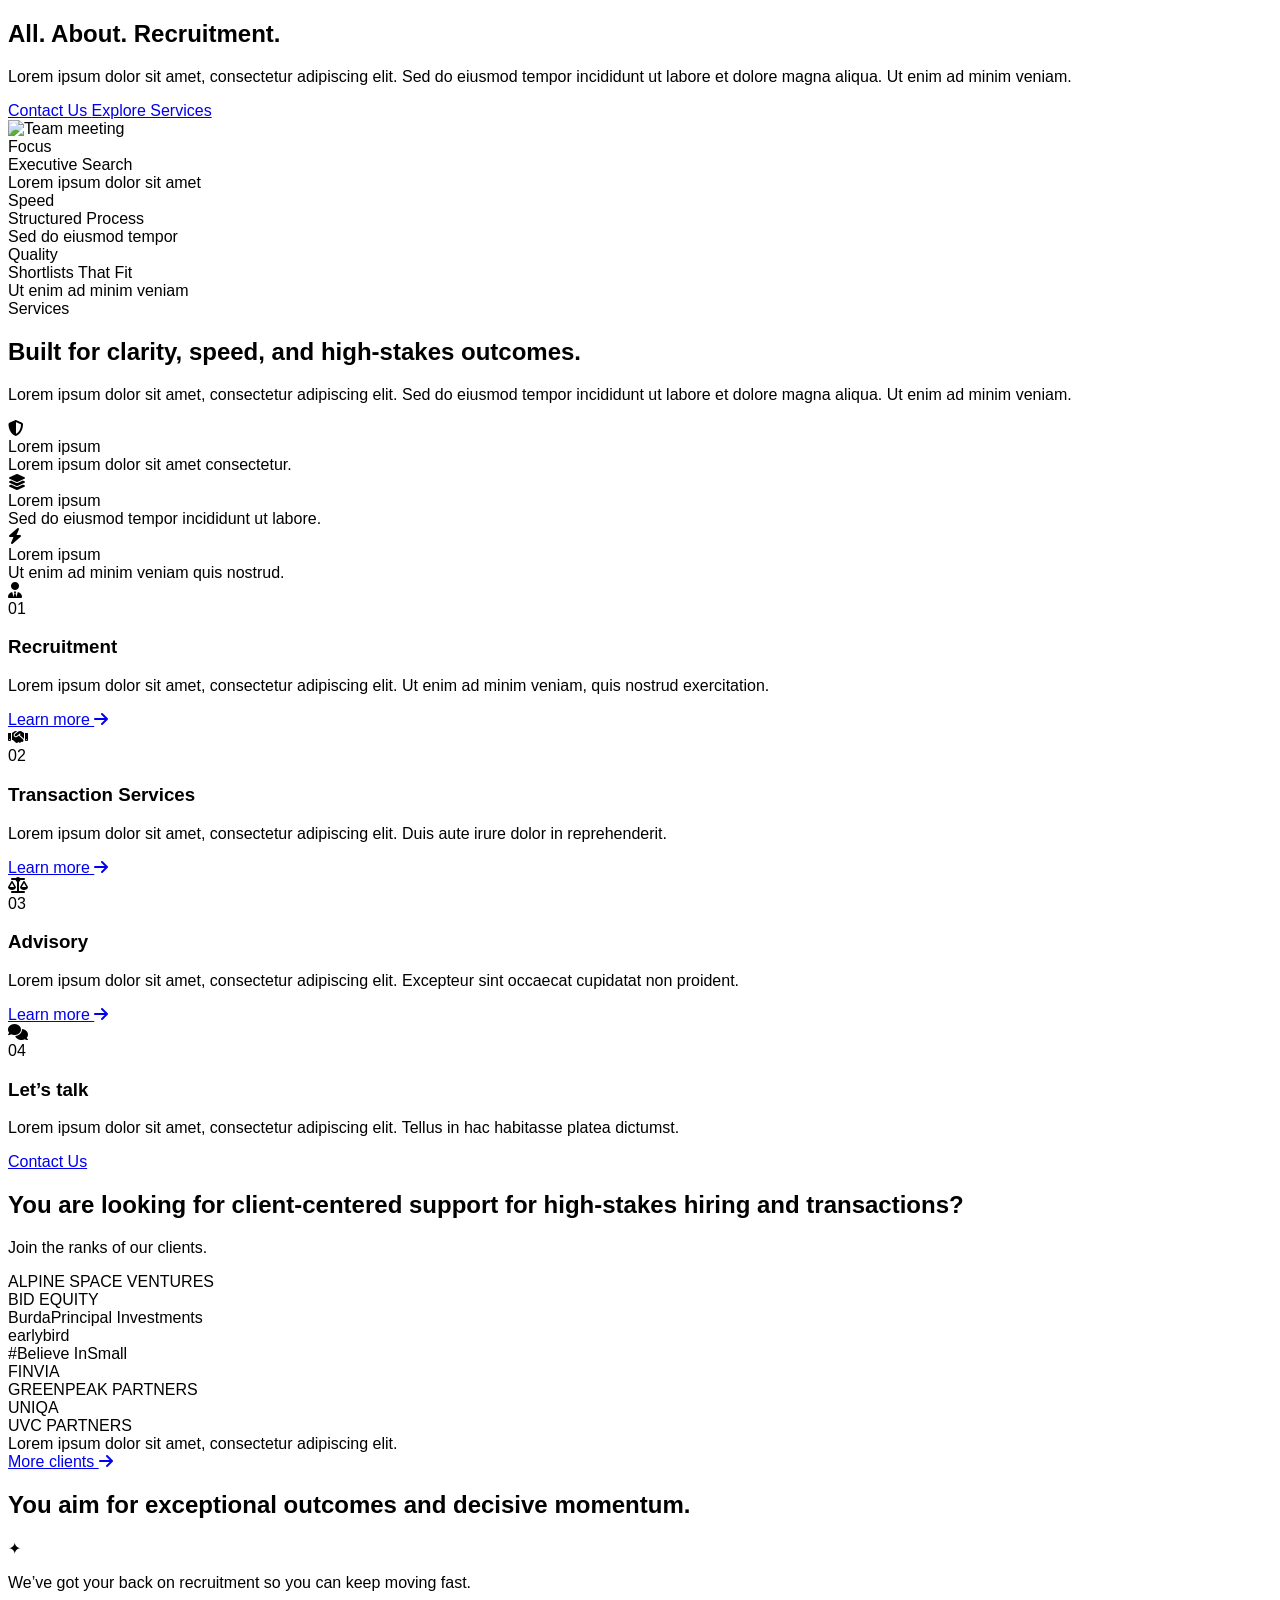
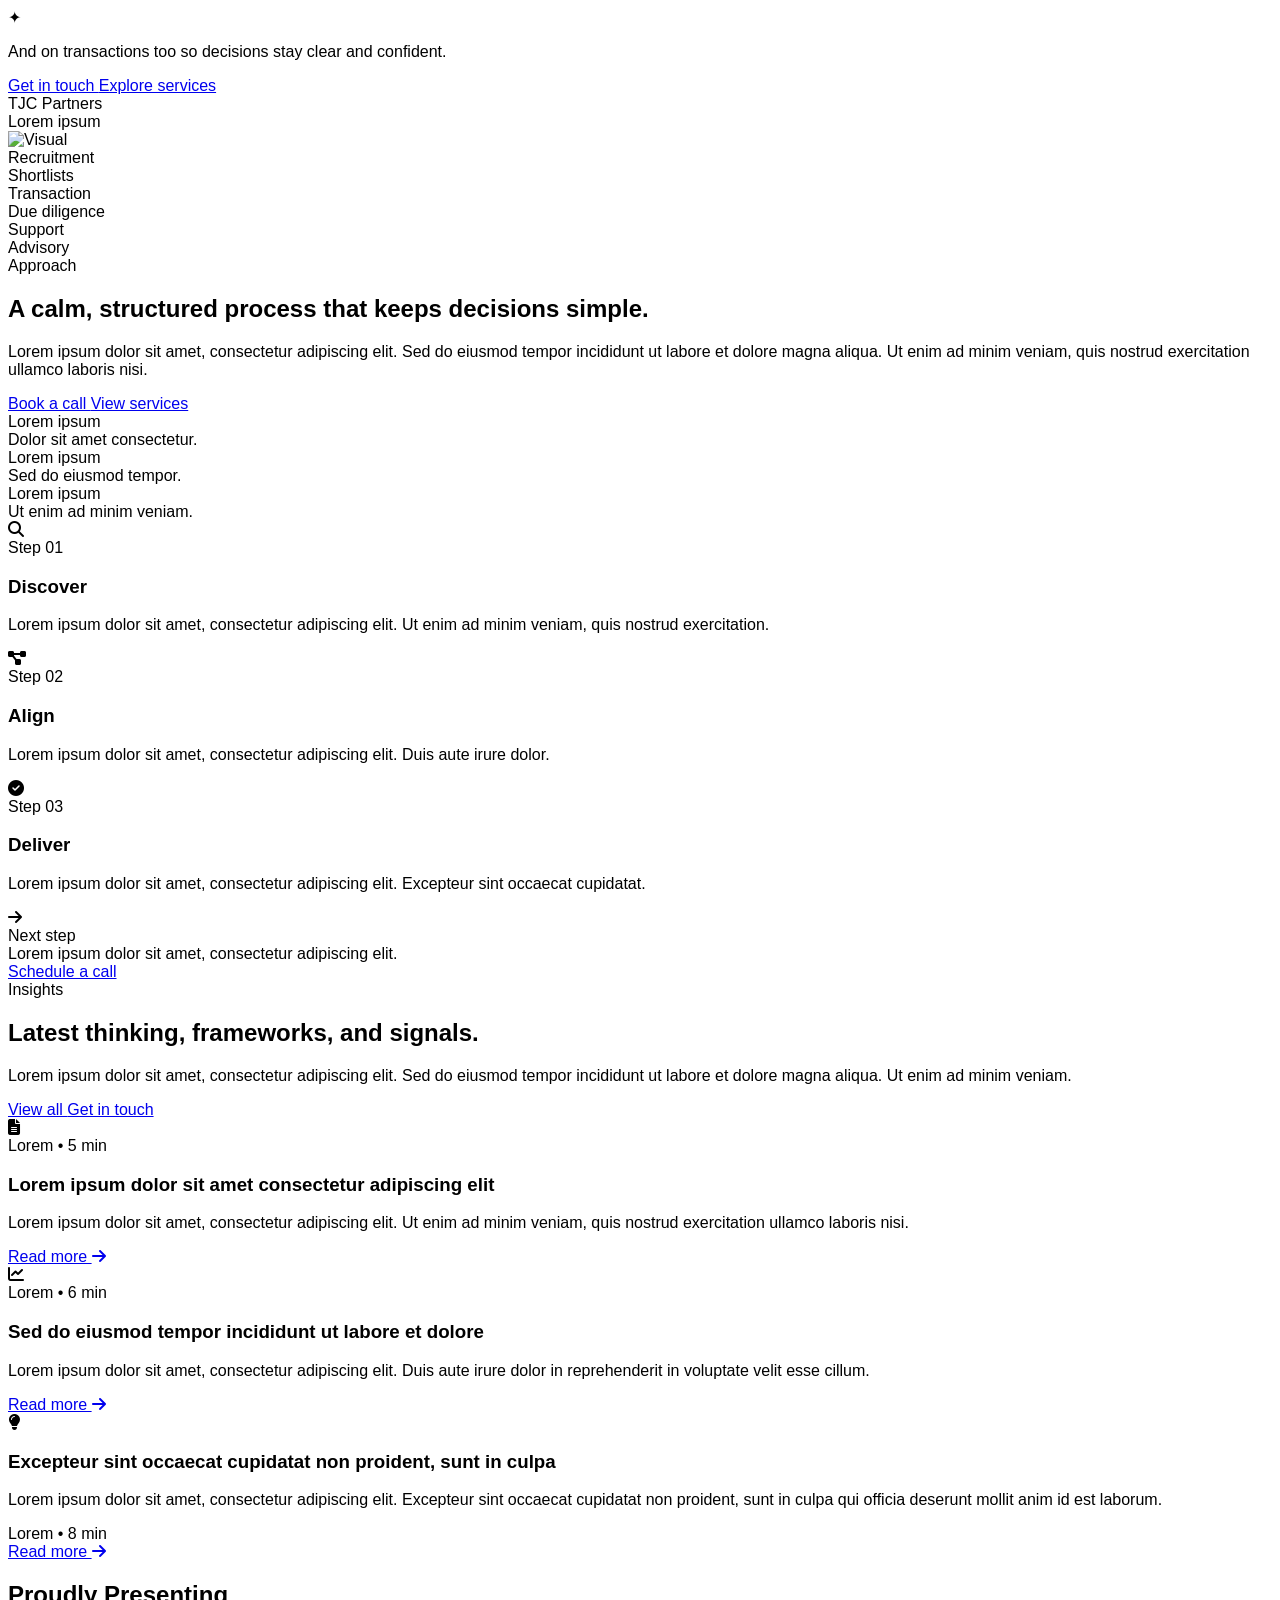
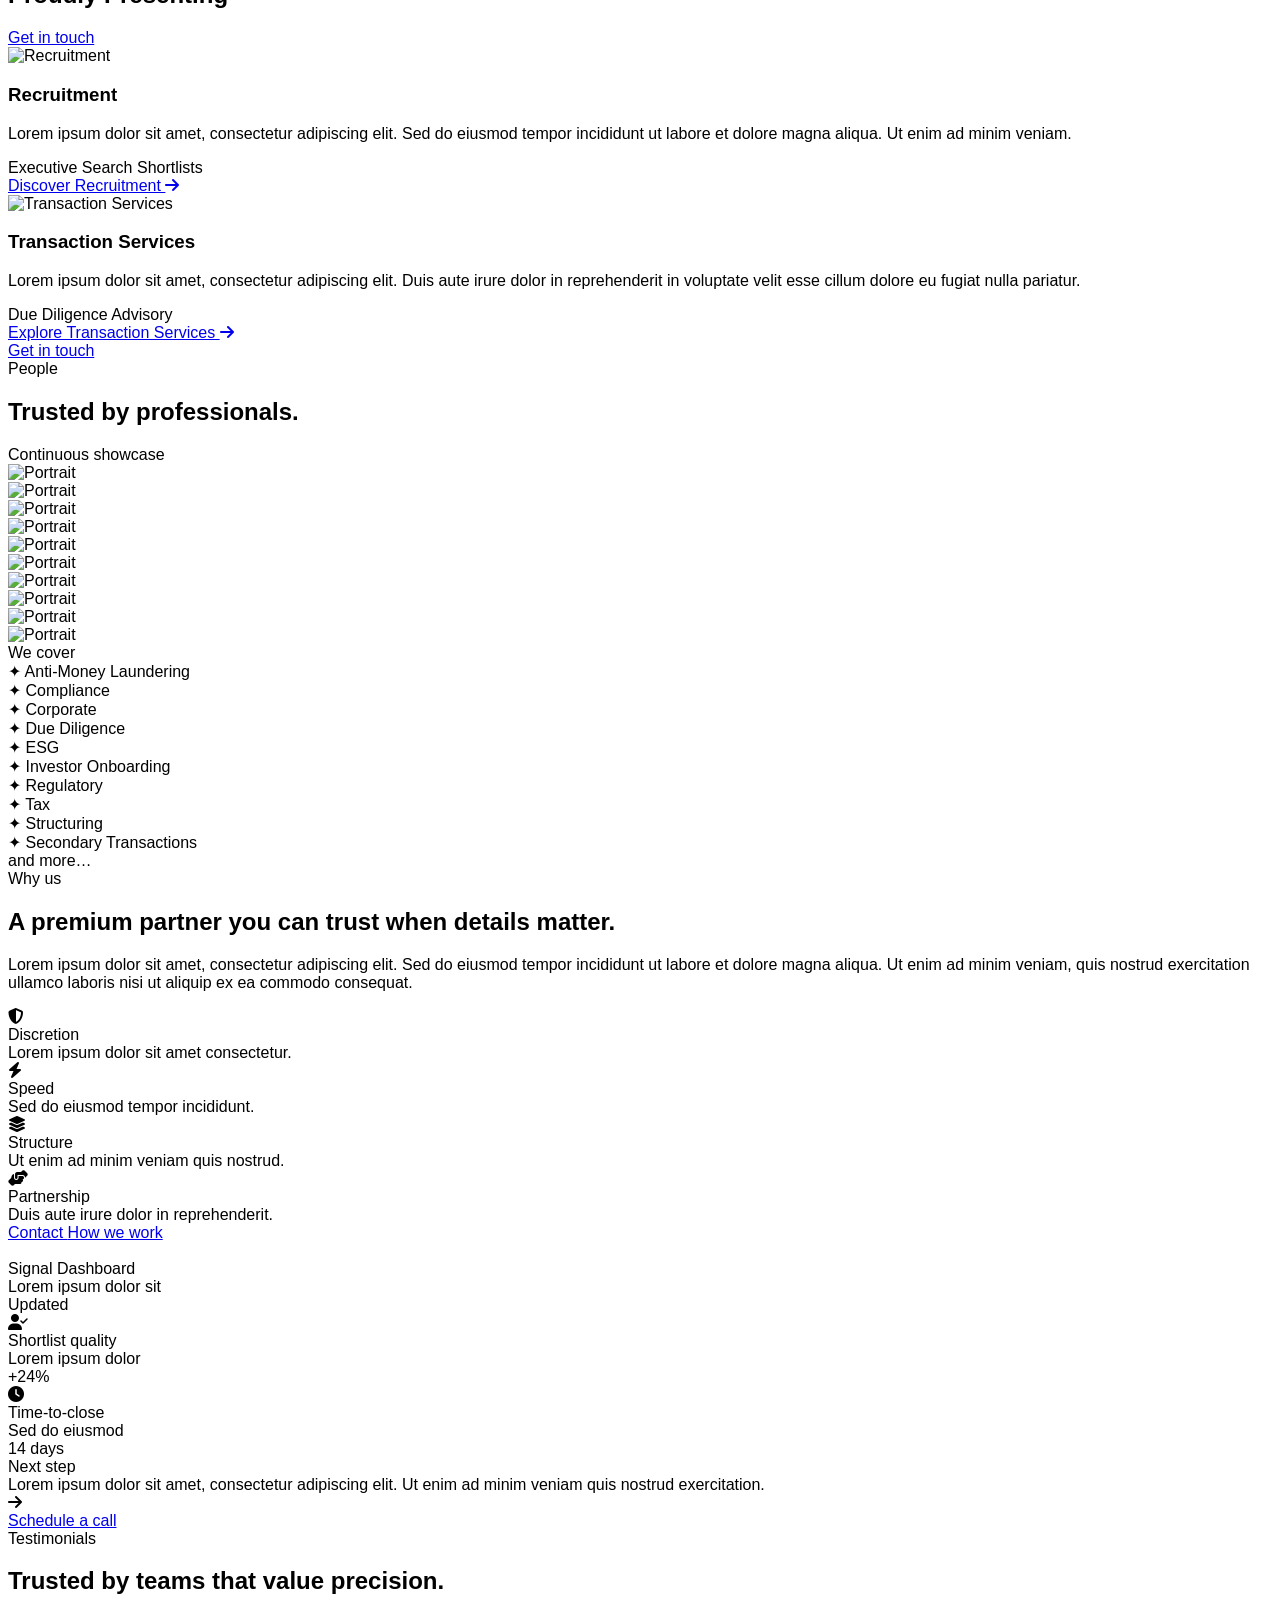
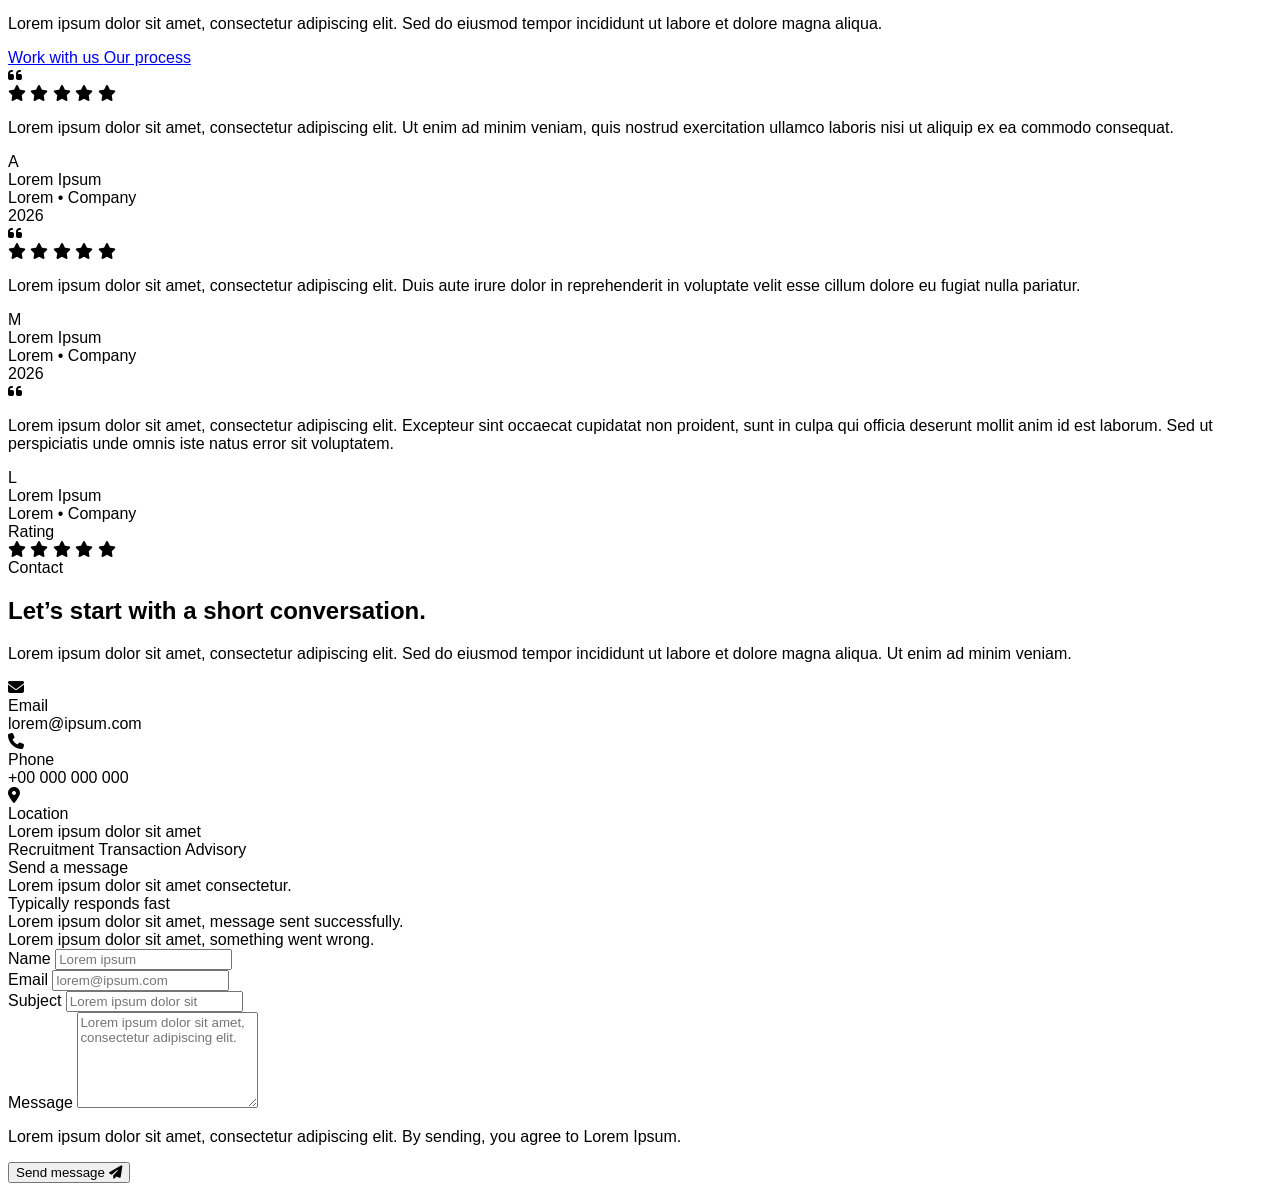
==== index.html @ 837e76dd "websute complted" ====
<!DOCTYPE html>
<html lang="en">

<head>
    <meta charset="UTF-8" />
    <meta http-equiv="X-UA-Compatible" content="IE=edge" />
    <meta name="viewport" content="width=device-width, initial-scale=1.0" />

    <title>Recruitment & Transaction Services</title>
    <meta name="description"
        content="Company Name provides recruitment and transaction services with a structured, discreet, and fast process. Get in touch to discuss your needs." />
    <meta name="robots" content="index,follow" />
    <meta name="theme-color" content="#00134d" />

    <link rel="canonical" href="https://YOUR_DOMAIN.com/" />
    <link rel="alternate" hreflang="en" href="https://YOUR_DOMAIN.com/" />
    <link rel="alternate" hreflang="de" href="https://YOUR_DOMAIN.com/de/" />
    <link rel="alternate" hreflang="x-default" href="https://YOUR_DOMAIN.com/" />

    <meta property="og:type" content="website" />
    <meta property="og:site_name" content="Company Name" />
    <meta property="og:title" content="Recruitment & Transaction Services" />
    <meta property="og:description"
        content="Recruitment and transaction services with a structured, discreet, and fast process." />
    <meta property="og:url" content="https://YOUR_DOMAIN.com/" />
    <meta property="og:image" content="https://YOUR_DOMAIN.com/docs/assets/og-image.png" />
    <meta property="og:image:width" content="1200" />
    <meta property="og:image:height" content="630" />

    <meta name="twitter:card" content="summary_large_image" />
    <meta name="twitter:title" content="Recruitment & Transaction Services" />
    <meta name="twitter:description"
        content="Recruitment and transaction services with a structured, discreet, and fast process." />
    <meta name="twitter:image" content="https://YOUR_DOMAIN.com/docs/assets/og-image.png" />

    <link rel="icon" href="/docs/assets/favicon.png" />

    <link rel="stylesheet" href="https://cdnjs.cloudflare.com/ajax/libs/font-awesome/6.7.2/css/all.min.css"
        integrity="sha512-Evv84Mr4kqVGRNSgIGL/F/aIDqQb7xQ2vcrdIwxfjThSH8CSR7PBEakCr51Ck+w+/U6swU2Im1vVX0SVk9ABhg=="
        crossorigin="anonymous" referrerpolicy="no-referrer" />
    <script src="https://cdn.jsdelivr.net/npm/@tailwindcss/browser@4"></script>

    <link rel="stylesheet" href="https://unpkg.com/lenis@1.3.1/dist/lenis.css" />
    <link rel="stylesheet" href="https://unpkg.com/aos@2.3.4/dist/aos.css" />
    <link rel="stylesheet" href="./docs/Style.css">


    <script type="application/ld+json">
    {
      "@context": "https://schema.org",
      "@type": "Organization",
      "name": "Company Name",
      "url": "https://YOUR_DOMAIN.com/",
      "logo": "https://YOUR_DOMAIN.com/docs/assets/logo.png",
      "sameAs": []
    }
  </script>

    <script type="application/ld+json">
    {
      "@context": "https://schema.org",
      "@type": "WebSite",
      "name": "Company Name",
      "url": "https://YOUR_DOMAIN.com/",
      "inLanguage": ["en", "de"]
    }
  </script>

</head>


<body>

    <div id="bottomToTopScroll"></div>
    <!-- NAVBAR -->
    <div id="navbar"></div>

    <main>

        <section class="w-full ">
            <div class="relative">
                <div class="absolute inset-0 pointer-events-none">
                    <div
                        class="absolute -left-28 -top-28 h-[520px] w-[520px] rounded-full blur-3xl opacity-15 bg-[#00379d]">
                    </div>
                    <div
                        class="absolute -right-28 -top-24 h-[560px] w-[560px] rounded-full blur-3xl opacity-12 bg-[#336dff]">
                    </div>
                    <div
                        class="absolute right-1/3 -top-40 h-[520px] w-[520px] rounded-full blur-3xl opacity-10 bg-[#ff7264]">
                    </div>
                    <!-- <div class="absolute inset-0 bg-gradient-to-b from-white via-white to-transparent"></div> -->
                </div>

                <div class="relative max-w-7xl mx-auto px-6 lg:px-10 pt-28 pb-10 lg:pt-32 lg:pb-12">
                    <div class="flex flex-col gap-6">
                        <h1
                            class="text-[44px] sm:text-[64px] lg:text-[88px] leading-[0.95] tracking-tight font-bold text-[#192532]">
                            All. About.
                            <span class="italic font-medium text-[#192532]">Recruitment.</span>
                        </h1>

                        <p class="max-w-2xl text-base sm:text-lg leading-relaxed text-[#4d5560]">
                            Lorem ipsum dolor sit amet, consectetur adipiscing elit. Sed do eiusmod tempor incididunt ut
                            labore et dolore magna aliqua. Ut enim ad minim veniam.
                        </p>

                        <div class="flex flex-col sm:flex-row gap-3 sm:gap-4">
                            <a href="#contact"
                                class="inline-flex items-center justify-center rounded-xl bg-[#00134d] px-6 py-3 text-white text-sm font-semibold hover:opacity-95 transition">
                                Contact Us
                            </a>
                            <a href="#services"
                                class="inline-flex items-center justify-center rounded-xl border border-black/10 bg-white/70 backdrop-blur-xl px-6 py-3 text-[#192532] text-sm font-semibold hover:bg-black/[0.02] transition">
                                Explore Services
                            </a>
                        </div>
                    </div>
                </div>

                <div class="relative w-full">

                    <div class="max-w-7xl mx-auto px-6 lg:px-10 pb-14 lg:pb-16">
                        <div
                            class="relative overflow-hidden rounded-2xl border border-black/10 bg-white shadow-[0_30px_90px_rgba(0,0,0,0.14)]">
                            <img src="https://images.unsplash.com/photo-1556761175-b413da4baf72?q=80&w=1074&auto=format&fit=crop&ixlib=rb-4.1.0&ixid=M3wxMjA3fDB8MHxwaG90by1wYWdlfHx8fGVufDB8fHx8fA%3D%3D"
                                alt="Team meeting" class="w-full h-[280px] sm:h-[360px] lg:h-[460px] object-cover" />

                            <div class="absolute left-6 right-6 bottom-6 lg:left-8 lg:right-8 lg:bottom-8">
                                <div class="grid sm:grid-cols-3 gap-4">
                                    <div class="rounded-2xl bg-white/75 backdrop-blur-xl border border-black/10 p-5">
                                        <div class="text-xs font-medium text-[#646b74]">Focus</div>
                                        <div class="mt-2 text-sm font-semibold text-[#192532]">Executive Search</div>
                                        <div class="mt-1 text-sm text-[#4d5560]">Lorem ipsum dolor sit amet</div>
                                    </div>

                                    <div class="rounded-2xl bg-white/75 backdrop-blur-xl border border-black/10 p-5">
                                        <div class="text-xs font-medium text-[#646b74]">Speed</div>
                                        <div class="mt-2 text-sm font-semibold text-[#192532]">Structured Process</div>
                                        <div class="mt-1 text-sm text-[#4d5560]">Sed do eiusmod tempor</div>
                                    </div>

                                    <div class="rounded-2xl bg-white/75 backdrop-blur-xl border border-black/10 p-5">
                                        <div class="text-xs font-medium text-[#646b74]">Quality</div>
                                        <div class="mt-2 text-sm font-semibold text-[#192532]">Shortlists That Fit</div>
                                        <div class="mt-1 text-sm text-[#4d5560]">Ut enim ad minim veniam</div>
                                    </div>
                                </div>
                            </div>
                        </div>
                    </div>
                </div>
            </div>
        </section>




        <section id="services" class="w-full relative">


            <div class="absolute inset-0 pointer-events-none">
                <div class="absolute -left-24 top-10 h-[520px] w-[520px] rounded-full blur-3xl opacity-15 bg-[#00379d]">
                </div>
                <div
                    class="absolute -right-28 -top-24 h-[560px] w-[560px] rounded-full blur-3xl opacity-12 bg-[#336dff]">
                </div>
                <div
                    class="absolute left-1/3 -bottom-64 h-[620px] w-[620px] rounded-full blur-3xl opacity-10 bg-[#ff7264]">
                </div>
            </div>

            <div class="relative w-full backdrop-blur-2xl">
                <div class="max-w-7xl mx-auto px-6 lg:px-10 py-20 lg:py-24">
                    <div class="grid lg:grid-cols-12 gap-10 items-start">
                        <div class="lg:col-span-5">
                            <div
                                class="inline-flex items-center gap-2 rounded-full border border-black/10 bg-white/70 px-4 py-2">
                                <span class="h-2 w-2 rounded-full bg-[#00379d]"></span>
                                <span class="text-sm font-medium text-[#303b47]">Services</span>
                            </div>

                            <h2 class="mt-6 text-3xl sm:text-4xl font-bold tracking-tight text-[#192532] leading-[1.1]">
                                Built for clarity, speed, and high-stakes outcomes.
                            </h2>

                            <p class="mt-5 text-base sm:text-lg leading-relaxed text-[#4d5560] max-w-xl">
                                Lorem ipsum dolor sit amet, consectetur adipiscing elit. Sed do eiusmod tempor
                                incididunt ut labore et dolore magna aliqua. Ut enim ad minim veniam.
                            </p>

                            <div class="mt-10 grid gap-4 max-w-xl">
                                <div class="rounded-2xl border border-black/10 bg-white/70 backdrop-blur-xl p-5">
                                    <div class="flex items-start gap-4">
                                        <div
                                            class="h-11 w-11 rounded-2xl bg-[#00134d] flex items-center justify-center">
                                            <i class="fa-solid fa-shield-halved text-white"></i>
                                        </div>
                                        <div>
                                            <div class="text-sm font-semibold text-[#192532]">Lorem ipsum</div>
                                            <div class="mt-1 text-sm text-[#646b74]">Lorem ipsum dolor sit amet
                                                consectetur.</div>
                                        </div>
                                    </div>
                                </div>

                                <div class="rounded-2xl border border-black/10 bg-white/70 backdrop-blur-xl p-5">
                                    <div class="flex items-start gap-4">
                                        <div
                                            class="h-11 w-11 rounded-2xl bg-[#00134d] flex items-center justify-center">
                                            <i class="fa-solid fa-layer-group text-white"></i>
                                        </div>
                                        <div>
                                            <div class="text-sm font-semibold text-[#192532]">Lorem ipsum</div>
                                            <div class="mt-1 text-sm text-[#646b74]">Sed do eiusmod tempor incididunt ut
                                                labore.</div>
                                        </div>
                                    </div>
                                </div>

                                <div class="rounded-2xl border border-black/10 bg-white/70 backdrop-blur-xl p-5">
                                    <div class="flex items-start gap-4">
                                        <div
                                            class="h-11 w-11 rounded-2xl bg-[#00134d] flex items-center justify-center">
                                            <i class="fa-solid fa-bolt text-white"></i>
                                        </div>
                                        <div>
                                            <div class="text-sm font-semibold text-[#192532]">Lorem ipsum</div>
                                            <div class="mt-1 text-sm text-[#646b74]">Ut enim ad minim veniam quis
                                                nostrud.</div>
                                        </div>
                                    </div>
                                </div>
                            </div>
                        </div>

                        <div class="lg:col-span-7">
                            <div class="grid sm:grid-cols-2 gap-5">
                                <div
                                    class="group rounded-[28px] border border-black/10 bg-white/70 backdrop-blur-xl p-7 hover:shadow-[0_20px_60px_rgba(0,0,0,0.10)] transition">
                                    <div class="flex items-start justify-between gap-4">
                                        <div
                                            class="h-12 w-12 rounded-2xl bg-black/[0.03] border border-black/10 flex items-center justify-center">
                                            <i class="fa-solid fa-user-tie text-[#00134d] text-lg"></i>
                                        </div>
                                        <span class="text-xs font-medium text-[#646b74]">01</span>
                                    </div>
                                    <h3 class="mt-5 text-xl font-semibold text-[#192532]">Recruitment</h3>
                                    <p class="mt-3 text-sm leading-relaxed text-[#4d5560]">
                                        Lorem ipsum dolor sit amet, consectetur adipiscing elit. Ut enim ad minim
                                        veniam, quis nostrud exercitation.
                                    </p>
                                    <a href="#"
                                        class="mt-5 inline-flex items-center gap-2 text-sm font-semibold text-[#00379d] hover:opacity-80 transition">
                                        Learn more <i class="fa-solid fa-arrow-right text-xs"></i>
                                    </a>
                                </div>

                                <div
                                    class="group rounded-[28px] border border-black/10 bg-white/70 backdrop-blur-xl p-7 hover:shadow-[0_20px_60px_rgba(0,0,0,0.10)] transition">
                                    <div class="flex items-start justify-between gap-4">
                                        <div
                                            class="h-12 w-12 rounded-2xl bg-black/[0.03] border border-black/10 flex items-center justify-center">
                                            <i class="fa-solid fa-handshake text-[#00134d] text-lg"></i>
                                        </div>
                                        <span class="text-xs font-medium text-[#646b74]">02</span>
                                    </div>
                                    <h3 class="mt-5 text-xl font-semibold text-[#192532]">Transaction Services</h3>
                                    <p class="mt-3 text-sm leading-relaxed text-[#4d5560]">
                                        Lorem ipsum dolor sit amet, consectetur adipiscing elit. Duis aute irure dolor
                                        in reprehenderit.
                                    </p>
                                    <a href="#"
                                        class="mt-5 inline-flex items-center gap-2 text-sm font-semibold text-[#00379d] hover:opacity-80 transition">
                                        Learn more <i class="fa-solid fa-arrow-right text-xs"></i>
                                    </a>
                                </div>

                                <div
                                    class="group rounded-[28px] border border-black/10 bg-white/70 backdrop-blur-xl p-7 hover:shadow-[0_20px_60px_rgba(0,0,0,0.10)] transition">
                                    <div class="flex items-start justify-between gap-4">
                                        <div
                                            class="h-12 w-12 rounded-2xl bg-black/[0.03] border border-black/10 flex items-center justify-center">
                                            <i class="fa-solid fa-scale-balanced text-[#00134d] text-lg"></i>
                                        </div>
                                        <span class="text-xs font-medium text-[#646b74]">03</span>
                                    </div>
                                    <h3 class="mt-5 text-xl font-semibold text-[#192532]">Advisory</h3>
                                    <p class="mt-3 text-sm leading-relaxed text-[#4d5560]">
                                        Lorem ipsum dolor sit amet, consectetur adipiscing elit. Excepteur sint occaecat
                                        cupidatat non proident.
                                    </p>
                                    <a href="#"
                                        class="mt-5 inline-flex items-center gap-2 text-sm font-semibold text-[#00379d] hover:opacity-80 transition">
                                        Learn more <i class="fa-solid fa-arrow-right text-xs"></i>
                                    </a>
                                </div>

                                <div
                                    class="rounded-[28px] border border-black/10 bg-white/70 backdrop-blur-xl p-7 hover:shadow-[0_20px_60px_rgba(0,0,0,0.10)] transition">
                                    <div class="flex items-start justify-between gap-4">
                                        <div
                                            class="h-12 w-12 rounded-2xl bg-[#00134d] flex items-center justify-center">
                                            <i class="fa-solid fa-comments text-white text-lg"></i>
                                        </div>
                                        <span class="text-xs font-medium text-[#646b74]">04</span>
                                    </div>
                                    <h3 class="mt-5 text-xl font-semibold text-[#192532]">Let’s talk</h3>
                                    <p class="mt-3 text-sm leading-relaxed text-[#4d5560]">
                                        Lorem ipsum dolor sit amet, consectetur adipiscing elit. Tellus in hac habitasse
                                        platea dictumst.
                                    </p>
                                    <a href="#contact"
                                        class="mt-5 inline-flex items-center justify-center rounded-xl bg-[#00134d] px-5 py-3 text-white text-sm font-semibold hover:opacity-95 transition w-full sm:w-auto">
                                        Contact Us
                                    </a>
                                </div>
                            </div>
                        </div>
                    </div>
                </div>
            </div>
        </section>


        <section class="w-full bg-white relative overflow-hidden">
            <div class="absolute inset-0 pointer-events-none">
                <div
                    class="absolute -left-28 -top-28 h-[560px] w-[560px] rounded-full blur-3xl opacity-10 bg-[#00379d]">
                </div>
                <div
                    class="absolute -right-28 -top-24 h-[600px] w-[600px] rounded-full blur-3xl opacity-10 bg-[#336dff]">
                </div>
                <div class="absolute left-1/3 top-24 h-[640px] w-[640px] rounded-full blur-3xl opacity-10 bg-[#ff7264]">
                </div>
                <div class="absolute inset-0 bg-gradient-to-b from-white via-white to-[#f7f7f8]"></div>
            </div>

            <div class="relative max-w-7xl mx-auto px-6 lg:px-10 py-16 lg:py-20">
                <div class="max-w-4xl">
                    <h2 class="text-3xl sm:text-4xl lg:text-5xl font-bold tracking-tight text-[#192532] leading-[1.05]">
                        You are looking for
                        <span class="italic font-medium">client-centered</span>
                        support for high-stakes hiring and transactions?
                    </h2>
                </div>

                <div class="mt-10">
                    <p class="text-3xl sm:text-4xl font-semibold tracking-tight text-[#192532] text-center">
                        Join the ranks of our clients.
                    </p>
                </div>

                <div class="mt-12 rounded-[34px] border border-black/10 bg-white/70 backdrop-blur-2xl overflow-hidden">
                    <div class="grid sm:grid-cols-2 lg:grid-cols-3">
                        <div class="p-8 sm:p-10 border-b border-black/10 lg:border-b-0 lg:border-r border-black/10">
                            <div
                                class="h-16 flex items-center justify-center text-[#192532] font-semibold tracking-tight">
                                ALPINE SPACE VENTURES
                            </div>
                        </div>

                        <div class="p-8 sm:p-10 border-b border-black/10 lg:border-b-0 lg:border-r border-black/10">
                            <div
                                class="h-16 flex items-center justify-center text-[#192532] font-semibold tracking-tight">
                                BID EQUITY
                            </div>
                        </div>

                        <div class="p-8 sm:p-10 border-b border-black/10 lg:border-b-0">
                            <div
                                class="h-16 flex items-center justify-center text-[#192532] font-semibold tracking-tight">
                                BurdaPrincipal Investments
                            </div>
                        </div>

                        <div class="p-8 sm:p-10 border-b border-black/10 lg:border-r border-black/10">
                            <div
                                class="h-16 flex items-center justify-center text-[#192532] font-semibold tracking-tight">
                                earlybird
                            </div>
                        </div>

                        <div class="p-8 sm:p-10 border-b border-black/10 lg:border-r border-black/10">
                            <div
                                class="h-16 flex items-center justify-center text-[#192532] font-semibold tracking-tight">
                                #Believe InSmall
                            </div>
                        </div>

                        <div class="p-8 sm:p-10 border-b border-black/10">
                            <div
                                class="h-16 flex items-center justify-center text-[#192532] font-semibold tracking-tight">
                                FINVIA
                            </div>
                        </div>

                        <div class="p-8 sm:p-10 border-b border-black/10 lg:border-b-0 lg:border-r border-black/10">
                            <div
                                class="h-16 flex items-center justify-center text-[#192532] font-semibold tracking-tight">
                                GREENPEAK PARTNERS
                            </div>
                        </div>

                        <div class="p-8 sm:p-10 border-b border-black/10 lg:border-b-0 lg:border-r border-black/10">
                            <div
                                class="h-16 flex items-center justify-center text-[#192532] font-semibold tracking-tight">
                                UNIQA
                            </div>
                        </div>

                        <div class="p-8 sm:p-10">
                            <div
                                class="h-16 flex items-center justify-center text-[#192532] font-semibold tracking-tight">
                                UVC PARTNERS
                            </div>
                        </div>
                    </div>

                    <div
                        class="px-6 sm:px-10 py-8 border-t border-black/10 flex flex-col sm:flex-row items-center justify-between gap-4">
                        <div class="text-sm text-[#646b74]">
                            Lorem ipsum dolor sit amet, consectetur adipiscing elit.
                        </div>

                        <a href="#contact"
                            class="inline-flex items-center justify-center gap-3 rounded-xl bg-[#00134d] px-6 py-3 text-white text-sm font-semibold hover:opacity-95 transition">
                            More clients <i class="fa-solid fa-arrow-right"></i>
                        </a>
                    </div>
                </div>
            </div>
        </section>




        <section class="w-full bg-white relative overflow-hidden">
            <div class="absolute inset-0 pointer-events-none">
                <div
                    class="absolute -left-28 -top-28 h-[560px] w-[560px] rounded-full blur-3xl opacity-12 bg-[#00379d]">
                </div>
                <div
                    class="absolute -right-24 top-10 h-[560px] w-[560px] rounded-full blur-3xl opacity-10 bg-[#336dff]">
                </div>
                <div
                    class="absolute right-1/3 -bottom-60 h-[620px] w-[620px] rounded-full blur-3xl opacity-10 bg-[#ff7264]">
                </div>
                <div class="absolute inset-0 bg-gradient-to-b from-white via-white to-[#f7f7f8]"></div>
            </div>

            <div class="relative max-w-7xl mx-auto px-6 lg:px-10 py-16 lg:py-20">
                <div class="grid lg:grid-cols-12 gap-10 items-center">
                    <div class="lg:col-span-6">
                        <h2
                            class="text-3xl sm:text-4xl lg:text-5xl font-bold tracking-tight text-[#192532] leading-[1.05]">
                            You aim for exceptional outcomes
                            <span class="block italic font-medium">and decisive momentum.</span>
                        </h2>

                        <div class="mt-10 flex items-start gap-6">
                            <span class="text-2xl text-[#192532] leading-none">✦</span>
                            <div>
                                <p
                                    class="text-2xl sm:text-3xl font-semibold tracking-tight text-[#192532] leading-snug">
                                    We’ve got your back on recruitment
                                    <span class="block italic font-medium">so you can keep moving fast.</span>
                                </p>
                            </div>
                        </div>

                        <div class="mt-10 flex items-start gap-6">
                            <span class="text-2xl text-[#192532] leading-none">✦</span>
                            <div>
                                <p
                                    class="text-2xl sm:text-3xl font-semibold tracking-tight text-[#192532] leading-snug">
                                    And on transactions too
                                    <span class="block italic font-medium">so decisions stay clear and confident.</span>
                                </p>
                            </div>
                        </div>

                        <div class="mt-10 flex flex-col sm:flex-row gap-3 sm:gap-4">
                            <a href="#contact"
                                class="inline-flex items-center justify-center rounded-xl bg-[#00134d] px-6 py-3 text-white text-sm font-semibold hover:opacity-95 transition">
                                Get in touch
                            </a>
                            <a href="#services"
                                class="inline-flex items-center justify-center rounded-xl border border-black/10 bg-white/70 backdrop-blur-xl px-6 py-3 text-[#192532] text-sm font-semibold hover:bg-black/[0.02] transition">
                                Explore services
                            </a>
                        </div>
                    </div>

                    <div class="lg:col-span-6">
                        <div class="relative">
                            <div
                                class="absolute -inset-6 rounded-[42px] blur-2xl opacity-50 bg-[radial-gradient(circle_at_30%_20%,rgba(51,109,255,0.25),transparent_55%),radial-gradient(circle_at_75%_25%,rgba(255,114,100,0.20),transparent_60%),radial-gradient(circle_at_55%_80%,rgba(0,55,157,0.18),transparent_60%)]">
                            </div>

                            <div
                                class="relative rounded-[42px] border border-black/10 bg-white/70 backdrop-blur-2xl shadow-[0_30px_90px_rgba(0,0,0,0.12)] overflow-hidden">
                                <div
                                    class="absolute inset-0 bg-[radial-gradient(circle_at_18%_22%,rgba(255,114,100,0.18),transparent_50%),radial-gradient(circle_at_78%_20%,rgba(51,109,255,0.18),transparent_55%),radial-gradient(circle_at_65%_78%,rgba(0,55,157,0.16),transparent_55%)]">
                                </div>

                                <div class="relative p-6 sm:p-8 lg:p-10">
                                    <div class="flex items-center justify-between">
                                        <div class="text-sm font-semibold text-[#192532]">TJC Partners</div>
                                        <div class="text-xs font-medium text-[#646b74]">Lorem ipsum</div>
                                    </div>

                                    <div class="mt-6 rounded-[28px] bg-white/70 border border-black/10 overflow-hidden">
                                        <div class="h-[320px] sm:h-[360px] lg:h-[420px] relative">
                                            <img src="./docs/assets/feature-visual.jpg" alt="Visual"
                                                class="absolute inset-0 h-full w-full object-cover" />
                                            <div
                                                class="absolute inset-0 bg-gradient-to-t from-black/25 via-black/5 to-transparent">
                                            </div>
                                        </div>
                                    </div>

                                    <div class="mt-6 grid sm:grid-cols-3 gap-3">
                                        <div
                                            class="rounded-2xl border border-black/10 bg-white/70 backdrop-blur-xl p-4">
                                            <div class="text-xs font-medium text-[#646b74]">Recruitment</div>
                                            <div class="mt-1 text-sm font-semibold text-[#192532]">Shortlists</div>
                                        </div>
                                        <div
                                            class="rounded-2xl border border-black/10 bg-white/70 backdrop-blur-xl p-4">
                                            <div class="text-xs font-medium text-[#646b74]">Transaction</div>
                                            <div class="mt-1 text-sm font-semibold text-[#192532]">Due diligence</div>
                                        </div>
                                        <div
                                            class="rounded-2xl border border-black/10 bg-white/70 backdrop-blur-xl p-4">
                                            <div class="text-xs font-medium text-[#646b74]">Support</div>
                                            <div class="mt-1 text-sm font-semibold text-[#192532]">Advisory</div>
                                        </div>
                                    </div>
                                </div>

                                <div class="h-1.5 w-full bg-gradient-to-r from-[#00379d] via-[#336dff] to-[#ff7264]">
                                </div>
                            </div>
                        </div>
                    </div>
                </div>
            </div>
        </section>




        <section id="approach" class="w-full relative">
            <div class="absolute inset-0 pointer-events-none">
                <div
                    class="absolute -right-24 -top-24 h-[420px] w-[420px] rounded-full blur-3xl opacity-10 bg-[#ff7264]">
                </div>
            </div>

            <div class="relative w-full backdrop-blur-2xl">
                <div class="max-w-7xl mx-auto px-6 lg:px-10 py-16 lg:py-20">
                    <div class="grid lg:grid-cols-12 gap-10 items-center">
                        <div class="lg:col-span-6">
                            <div
                                class="inline-flex items-center gap-2 rounded-full border border-black/10 bg-white/70 px-4 py-2">
                                <span class="h-2 w-2 rounded-full bg-[#336dff]"></span>
                                <span class="text-sm font-medium text-[#303b47]">Approach</span>
                            </div>

                            <h2 class="mt-6 text-3xl sm:text-4xl font-bold tracking-tight text-[#192532] leading-[1.1]">
                                A calm, structured process that keeps decisions simple.
                            </h2>

                            <p class="mt-5 text-base sm:text-lg leading-relaxed text-[#4d5560] max-w-xl">
                                Lorem ipsum dolor sit amet, consectetur adipiscing elit. Sed do eiusmod tempor
                                incididunt ut labore et dolore magna aliqua. Ut enim ad minim veniam, quis nostrud
                                exercitation ullamco laboris nisi.
                            </p>

                            <div class="mt-8 flex flex-col sm:flex-row gap-3 sm:gap-4">
                                <a href="#contact"
                                    class="inline-flex items-center justify-center rounded-xl bg-[#00134d] px-6 py-3 text-white font-semibold hover:opacity-95 transition">
                                    Book a call
                                </a>
                                <a href="#services"
                                    class="inline-flex items-center justify-center rounded-xl border border-black/10 bg-white/70 backdrop-blur-xl px-6 py-3 text-[#192532] font-semibold hover:bg-black/[0.02] transition">
                                    View services
                                </a>
                            </div>

                            <div class="mt-10 grid sm:grid-cols-3 gap-4">
                                <div class="rounded-2xl border border-black/10 bg-white/70 backdrop-blur-xl p-5">
                                    <div class="text-sm font-semibold text-[#192532]">Lorem ipsum</div>
                                    <div class="mt-2 text-sm text-[#646b74]">Dolor sit amet consectetur.</div>
                                </div>
                                <div class="rounded-2xl border border-black/10 bg-white/70 backdrop-blur-xl p-5">
                                    <div class="text-sm font-semibold text-[#192532]">Lorem ipsum</div>
                                    <div class="mt-2 text-sm text-[#646b74]">Sed do eiusmod tempor.</div>
                                </div>
                                <div class="rounded-2xl border border-black/10 bg-white/70 backdrop-blur-xl p-5">
                                    <div class="text-sm font-semibold text-[#192532]">Lorem ipsum</div>
                                    <div class="mt-2 text-sm text-[#646b74]">Ut enim ad minim veniam.</div>
                                </div>
                            </div>
                        </div>

                        <div class="lg:col-span-6">
                            <div class="grid gap-5">
                                <div
                                    class="rounded-[28px] border border-black/10 bg-white/70 backdrop-blur-xl p-7 hover:shadow-[0_20px_60px_rgba(0,0,0,0.10)] transition">
                                    <div class="flex items-start justify-between gap-4">
                                        <div
                                            class="h-12 w-12 rounded-2xl bg-[#00134d] flex items-center justify-center">
                                            <i class="fa-solid fa-magnifying-glass text-white"></i>
                                        </div>
                                        <span class="text-xs font-medium text-[#646b74]">Step 01</span>
                                    </div>
                                    <h3 class="mt-5 text-xl font-semibold text-[#192532]">Discover</h3>
                                    <p class="mt-3 text-sm leading-relaxed text-[#4d5560]">
                                        Lorem ipsum dolor sit amet, consectetur adipiscing elit. Ut enim ad minim
                                        veniam, quis nostrud exercitation.
                                    </p>
                                </div>

                                <div class="grid sm:grid-cols-2 gap-5">
                                    <div
                                        class="rounded-[28px] border border-black/10 bg-white/70 backdrop-blur-xl p-7 hover:shadow-[0_20px_60px_rgba(0,0,0,0.10)] transition">
                                        <div class="flex items-start justify-between gap-4">
                                            <div
                                                class="h-12 w-12 rounded-2xl bg-black/[0.03] border border-black/10 flex items-center justify-center">
                                                <i class="fa-solid fa-diagram-project text-[#00134d]"></i>
                                            </div>
                                            <span class="text-xs font-medium text-[#646b74]">Step 02</span>
                                        </div>
                                        <h3 class="mt-5 text-lg font-semibold text-[#192532]">Align</h3>
                                        <p class="mt-3 text-sm leading-relaxed text-[#4d5560]">
                                            Lorem ipsum dolor sit amet, consectetur adipiscing elit. Duis aute irure
                                            dolor.
                                        </p>
                                    </div>

                                    <div
                                        class="rounded-[28px] border border-black/10 bg-white/70 backdrop-blur-xl p-7 hover:shadow-[0_20px_60px_rgba(0,0,0,0.10)] transition">
                                        <div class="flex items-start justify-between gap-4">
                                            <div
                                                class="h-12 w-12 rounded-2xl bg-black/[0.03] border border-black/10 flex items-center justify-center">
                                                <i class="fa-solid fa-circle-check text-[#00134d]"></i>
                                            </div>
                                            <span class="text-xs font-medium text-[#646b74]">Step 03</span>
                                        </div>
                                        <h3 class="mt-5 text-lg font-semibold text-[#192532]">Deliver</h3>
                                        <p class="mt-3 text-sm leading-relaxed text-[#4d5560]">
                                            Lorem ipsum dolor sit amet, consectetur adipiscing elit. Excepteur sint
                                            occaecat cupidatat.
                                        </p>
                                    </div>
                                </div>

                                <div
                                    class="rounded-[28px] border border-black/10 bg-white/70 backdrop-blur-xl p-7 flex flex-col sm:flex-row sm:items-center sm:justify-between gap-4">
                                    <div class="flex items-start gap-4">
                                        <div
                                            class="h-12 w-12 rounded-2xl bg-[#00134d] flex items-center justify-center">
                                            <i class="fa-solid fa-arrow-right text-white"></i>
                                        </div>
                                        <div>
                                            <div class="text-sm font-semibold text-[#192532]">Next step</div>
                                            <div class="mt-1 text-sm text-[#646b74]">Lorem ipsum dolor sit amet,
                                                consectetur adipiscing elit.</div>
                                        </div>
                                    </div>
                                    <a href="#contact"
                                        class="inline-flex items-center justify-center rounded-xl bg-[#00134d] px-5 py-3 text-white text-sm font-semibold hover:opacity-95 transition">
                                        Schedule a call
                                    </a>
                                </div>
                            </div>
                        </div>
                    </div>
                </div>
            </div>
        </section>


        <section class="w-full bg-[#00134d] relative overflow-hidden">

            <div class="relative max-w-7xl mx-auto px-6 lg:px-10 py-16 lg:py-20">
                <div class="grid lg:grid-cols-12 gap-10 items-start">
                    <div class="lg:col-span-5">
                        <div
                            class="inline-flex items-center gap-2 rounded-full border border-white/15 bg-white/5 px-4 py-2">
                            <span class="h-2 w-2 rounded-full bg-[#336dff]"></span>
                            <span class="text-sm font-medium text-white/85">Insights</span>
                        </div>

                        <h2 class="mt-6 text-3xl sm:text-4xl font-bold tracking-tight text-white leading-[1.1]">
                            Latest thinking, frameworks, and signals.
                        </h2>

                        <p class="mt-5 text-base sm:text-lg leading-relaxed text-white/75 max-w-xl">
                            Lorem ipsum dolor sit amet, consectetur adipiscing elit. Sed do eiusmod tempor incididunt ut
                            labore et dolore magna aliqua. Ut enim ad minim veniam.
                        </p>

                        <div class="mt-8 flex flex-col sm:flex-row gap-3 sm:gap-4">
                            <a href="#"
                                class="inline-flex items-center justify-center rounded-xl bg-white px-6 py-3 text-[#00134d] font-semibold hover:bg-white/90 transition">
                                View all
                            </a>
                            <a href="#contact"
                                class="inline-flex items-center justify-center rounded-xl border border-white/20 bg-white/5 px-6 py-3 text-white font-semibold hover:bg-white/10 transition">
                                Get in touch
                            </a>
                        </div>
                    </div>

                    <div class="lg:col-span-7">
                        <div class="grid sm:grid-cols-2 gap-5">
                            <article
                                class="rounded-[28px] border border-white/10 bg-white/5 backdrop-blur-xl p-6 hover:bg-white/10 transition">
                                <div class="flex items-start justify-between gap-4">
                                    <div class="h-11 w-11 rounded-2xl bg-white/10 flex items-center justify-center">
                                        <i class="fa-solid fa-file-lines text-white"></i>
                                    </div>
                                    <span class="text-xs font-medium text-white/60">Lorem • 5 min</span>
                                </div>
                                <h3 class="mt-5 text-lg font-semibold text-white leading-snug">
                                    Lorem ipsum dolor sit amet consectetur adipiscing elit
                                </h3>
                                <p class="mt-3 text-sm leading-relaxed text-white/70">
                                    Lorem ipsum dolor sit amet, consectetur adipiscing elit. Ut enim ad minim veniam,
                                    quis nostrud exercitation ullamco laboris nisi.
                                </p>
                                <a href="#"
                                    class="mt-5 inline-flex items-center gap-2 text-sm font-semibold text-white/85 hover:text-white transition">
                                    Read more <i class="fa-solid fa-arrow-right text-xs"></i>
                                </a>
                            </article>

                            <article
                                class="rounded-[28px] border border-white/10 bg-white/5 backdrop-blur-xl p-6 hover:bg-white/10 transition">
                                <div class="flex items-start justify-between gap-4">
                                    <div class="h-11 w-11 rounded-2xl bg-white/10 flex items-center justify-center">
                                        <i class="fa-solid fa-chart-line text-white"></i>
                                    </div>
                                    <span class="text-xs font-medium text-white/60">Lorem • 6 min</span>
                                </div>
                                <h3 class="mt-5 text-lg font-semibold text-white leading-snug">
                                    Sed do eiusmod tempor incididunt ut labore et dolore
                                </h3>
                                <p class="mt-3 text-sm leading-relaxed text-white/70">
                                    Lorem ipsum dolor sit amet, consectetur adipiscing elit. Duis aute irure dolor in
                                    reprehenderit in voluptate velit esse cillum.
                                </p>
                                <a href="#"
                                    class="mt-5 inline-flex items-center gap-2 text-sm font-semibold text-white/85 hover:text-white transition">
                                    Read more <i class="fa-solid fa-arrow-right text-xs"></i>
                                </a>
                            </article>

                            <article
                                class="rounded-[28px] border border-white/10 bg-white/5 backdrop-blur-xl p-6 hover:bg-white/10 transition sm:col-span-2">
                                <div class="flex flex-col sm:flex-row sm:items-start sm:justify-between gap-4">
                                    <div class="flex items-start gap-4">
                                        <div class="h-11 w-11 rounded-2xl bg-white/10 flex items-center justify-center">
                                            <i class="fa-solid fa-lightbulb text-white"></i>
                                        </div>
                                        <div>
                                            <h3 class="text-lg font-semibold text-white leading-snug">
                                                Excepteur sint occaecat cupidatat non proident, sunt in culpa
                                            </h3>
                                            <p class="mt-2 text-sm leading-relaxed text-white/70 max-w-2xl">
                                                Lorem ipsum dolor sit amet, consectetur adipiscing elit. Excepteur sint
                                                occaecat cupidatat non proident, sunt in culpa qui officia deserunt
                                                mollit anim id est laborum.
                                            </p>
                                        </div>
                                    </div>
                                    <div class="flex items-center gap-2">
                                        <span class="text-xs font-medium text-white/60">Lorem • 8 min</span>
                                    </div>
                                </div>
                                <a href="#"
                                    class="mt-5 inline-flex items-center gap-2 text-sm font-semibold text-white/85 hover:text-white transition">
                                    Read more <i class="fa-solid fa-arrow-right text-xs"></i>
                                </a>
                            </article>
                        </div>
                    </div>
                </div>
            </div>
        </section>


        <section class="w-full bg-white relative overflow-hidden">
            <div class="absolute inset-0 pointer-events-none">
                <div class="absolute -left-24 top-10 h-[520px] w-[520px] rounded-full blur-3xl opacity-12 bg-[#00379d]">
                </div>
                <div
                    class="absolute -right-28 -top-24 h-[560px] w-[560px] rounded-full blur-3xl opacity-10 bg-[#336dff]">
                </div>
                <div
                    class="absolute right-1/3 -top-40 h-[520px] w-[520px] rounded-full blur-3xl opacity-08 bg-[#ff7264]">
                </div>
                <div class="absolute inset-0 bg-gradient-to-b from-white via-white to-[#f7f7f8]"></div>
            </div>

            <div class="relative max-w-7xl mx-auto px-6 lg:px-10 py-16 lg:py-20">
                <div class="flex items-start justify-between gap-6">
                    <h2 class="text-3xl sm:text-4xl lg:text-5xl font-bold tracking-tight text-[#192532] leading-[1.05]">
                        Proudly <span class="italic font-medium">Presenting</span>
                    </h2>
                    <div class="hidden lg:flex items-center gap-3">
                        <a href="#contact"
                            class="inline-flex items-center justify-center rounded-xl bg-[#00134d] px-5 py-3 text-white text-sm font-semibold hover:opacity-95 transition">
                            Get in touch
                        </a>
                    </div>
                </div>

                <div class="mt-10 grid lg:grid-cols-2 gap-7">
                    <article
                        class="rounded-[34px] overflow-hidden border border-black/10 bg-white/70 backdrop-blur-2xl shadow-[0_30px_90px_rgba(0,0,0,0.10)]">
                        <div class="relative h-[260px] sm:h-[320px]">
                            <div
                                class="absolute inset-0 bg-gradient-to-br from-[#00379d]/18 via-white/40 to-[#ff7264]/14">
                            </div>
                            <div
                                class="absolute inset-0 bg-[radial-gradient(circle_at_20%_20%,rgba(51,109,255,0.25),transparent_45%),radial-gradient(circle_at_80%_30%,rgba(255,114,100,0.18),transparent_50%)]">
                            </div>
                            <img src="./docs/assets/showcase-1.jpg" alt="Recruitment"
                                class="absolute inset-0 h-full w-full object-cover opacity-80 mix-blend-multiply" />
                            <div class="absolute inset-0 bg-gradient-to-t from-black/20 via-transparent to-white/10">
                            </div>
                        </div>

                        <div class="p-7 sm:p-9">
                            <h3 class="text-2xl sm:text-3xl font-semibold tracking-tight text-[#192532]">
                                Recruitment
                            </h3>
                            <p class="mt-3 text-sm sm:text-base leading-relaxed text-[#4d5560] max-w-xl">
                                Lorem ipsum dolor sit amet, consectetur adipiscing elit. Sed do eiusmod tempor
                                incididunt ut labore et dolore magna aliqua. Ut enim ad minim veniam.
                            </p>

                            <div class="mt-7 flex flex-col sm:flex-row sm:items-center sm:justify-between gap-4">
                                <div class="flex items-center gap-3 text-sm text-[#646b74]">
                                    <span
                                        class="inline-flex items-center gap-2 rounded-full border border-black/10 bg-white/70 px-3 py-1.5">
                                        <span class="h-2 w-2 rounded-full bg-[#00379d]"></span>
                                        Executive Search
                                    </span>
                                    <span
                                        class="inline-flex items-center gap-2 rounded-full border border-black/10 bg-white/70 px-3 py-1.5">
                                        <span class="h-2 w-2 rounded-full bg-[#336dff]"></span>
                                        Shortlists
                                    </span>
                                </div>

                                <a href="./recruitment.html"
                                    class="inline-flex items-center justify-center gap-3 rounded-xl border border-black/10 bg-white px-6 py-3 text-sm font-semibold text-[#192532] hover:bg-black/[0.02] transition">
                                    Discover Recruitment <i class="fa-solid fa-arrow-right"></i>
                                </a>
                            </div>
                        </div>
                    </article>

                    <article
                        class="rounded-[34px] overflow-hidden border border-black/10 bg-white/70 backdrop-blur-2xl shadow-[0_30px_90px_rgba(0,0,0,0.10)]">
                        <div class="relative h-[260px] sm:h-[320px]">
                            <div
                                class="absolute inset-0 bg-gradient-to-br from-[#336dff]/16 via-white/40 to-[#00379d]/14">
                            </div>
                            <div
                                class="absolute inset-0 bg-[radial-gradient(circle_at_20%_30%,rgba(0,55,157,0.22),transparent_50%),radial-gradient(circle_at_80%_25%,rgba(51,109,255,0.22),transparent_55%)]">
                            </div>
                            <img src="./docs/assets/showcase-2.jpg" alt="Transaction Services"
                                class="absolute inset-0 h-full w-full object-cover opacity-80 mix-blend-multiply" />
                            <div class="absolute inset-0 bg-gradient-to-t from-black/20 via-transparent to-white/10">
                            </div>
                        </div>

                        <div class="p-7 sm:p-9">
                            <h3 class="text-2xl sm:text-3xl font-semibold tracking-tight text-[#192532]">
                                Transaction Services
                            </h3>
                            <p class="mt-3 text-sm sm:text-base leading-relaxed text-[#4d5560] max-w-xl">
                                Lorem ipsum dolor sit amet, consectetur adipiscing elit. Duis aute irure dolor in
                                reprehenderit in voluptate velit esse cillum dolore eu fugiat nulla pariatur.
                            </p>

                            <div class="mt-7 flex flex-col sm:flex-row sm:items-center sm:justify-between gap-4">
                                <div class="flex items-center gap-3 text-sm text-[#646b74]">
                                    <span
                                        class="inline-flex items-center gap-2 rounded-full border border-black/10 bg-white/70 px-3 py-1.5">
                                        <span class="h-2 w-2 rounded-full bg-[#336dff]"></span>
                                        Due Diligence
                                    </span>
                                    <span
                                        class="inline-flex items-center gap-2 rounded-full border border-black/10 bg-white/70 px-3 py-1.5">
                                        <span class="h-2 w-2 rounded-full bg-[#00379d]"></span>
                                        Advisory
                                    </span>
                                </div>

                                <a href="./transaction-services.html"
                                    class="inline-flex items-center justify-center gap-3 rounded-xl border border-black/10 bg-white px-6 py-3 text-sm font-semibold text-[#192532] hover:bg-black/[0.02] transition">
                                    Explore Transaction Services <i class="fa-solid fa-arrow-right"></i>
                                </a>
                            </div>
                        </div>
                    </article>
                </div>

                <div class="mt-10 lg:hidden">
                    <a href="#contact"
                        class="inline-flex w-full items-center justify-center rounded-xl bg-[#00134d] px-5 py-3 text-white text-sm font-semibold hover:opacity-95 transition">
                        Get in touch
                    </a>
                </div>
            </div>
        </section>


        <section class="w-full bg-white relative overflow-hidden">
            <div class="absolute inset-0 pointer-events-none">
                <div class="absolute -left-24 top-10 h-[520px] w-[520px] rounded-full blur-3xl opacity-12 bg-[#00379d]">
                </div>
                <div
                    class="absolute -right-28 -top-24 h-[560px] w-[560px] rounded-full blur-3xl opacity-10 bg-[#336dff]">
                </div>
                <div
                    class="absolute right-1/3 -bottom-56 h-[620px] w-[620px] rounded-full blur-3xl opacity-10 bg-[#ff7264]">
                </div>
                <div class="absolute inset-0 bg-gradient-to-b from-white via-white to-[#f7f7f8]"></div>
            </div>

            <div class="relative max-w-7xl mx-auto px-6 lg:px-10 py-14 lg:py-18">
                <div class="flex items-end justify-between gap-6">
                    <div>
                        <div class="text-sm font-medium text-[#646b74]">People</div>
                        <h2 class="mt-3 text-3xl sm:text-4xl font-bold tracking-tight text-[#192532] leading-[1.05]">
                            Trusted by professionals.
                        </h2>
                    </div>
                    <div class="hidden lg:flex items-center gap-2 text-sm text-[#646b74]">
                        <span class="h-2 w-2 rounded-full bg-[#336dff]"></span>
                        <span>Continuous showcase</span>
                    </div>
                </div>
            </div>

            <div class="relative">
                <div
                    class="absolute inset-x-0 top-0 h-20 bg-gradient-to-b from-white to-transparent pointer-events-none">
                </div>
                <div
                    class="absolute inset-x-0 bottom-0 h-24 bg-gradient-to-t from-white to-transparent pointer-events-none">
                </div>
                <div
                    class="absolute left-0 top-0 bottom-0 w-24 bg-gradient-to-r from-white to-transparent pointer-events-none">
                </div>
                <div
                    class="absolute right-0 top-0 bottom-0 w-24 bg-gradient-to-l from-white to-transparent pointer-events-none">
                </div>

                <div class="w-full overflow-hidden py-8 marquee-wrap ">
                    <div class="flex gap-8 w-max animate-marquee">
                        <div class="flex gap-8">
                            <div
                                class="h-[300px] w-[260px] rounded-[28px] overflow-hidden border border-black/10 bg-white shadow-[0_25px_80px_rgba(0,0,0,0.10)]">
                                <img src="./docs/assets/team-1.jpg" alt="Portrait" class="h-full w-full object-cover" />
                            </div>
                            <div
                                class="h-[300px] w-[260px] rounded-[28px] overflow-hidden border border-black/10 bg-white shadow-[0_25px_80px_rgba(0,0,0,0.10)]">
                                <img src="./docs/assets/team-2.jpg" alt="Portrait" class="h-full w-full object-cover" />
                            </div>
                            <div
                                class="h-[300px] w-[260px] rounded-[28px] overflow-hidden border border-black/10 bg-white shadow-[0_25px_80px_rgba(0,0,0,0.10)]">
                                <img src="./docs/assets/team-3.jpg" alt="Portrait" class="h-full w-full object-cover" />
                            </div>
                            <div
                                class="h-[300px] w-[260px] rounded-[28px] overflow-hidden border border-black/10 bg-white shadow-[0_25px_80px_rgba(0,0,0,0.10)]">
                                <img src="./docs/assets/team-4.jpg" alt="Portrait" class="h-full w-full object-cover" />
                            </div>
                            <div
                                class="h-[300px] w-[260px] rounded-[28px] overflow-hidden border border-black/10 bg-white shadow-[0_25px_80px_rgba(0,0,0,0.10)]">
                                <img src="./docs/assets/team-5.jpg" alt="Portrait" class="h-full w-full object-cover" />
                            </div>
                        </div>

                        <div class="flex gap-8" aria-hidden="true">
                            <div
                                class="h-[300px] w-[260px] rounded-[28px] overflow-hidden border border-black/10 bg-white shadow-[0_25px_80px_rgba(0,0,0,0.10)]">
                                <img src="./docs/assets/team-1.jpg" alt="Portrait" class="h-full w-full object-cover" />
                            </div>
                            <div
                                class="h-[300px] w-[260px] rounded-[28px] overflow-hidden border border-black/10 bg-white shadow-[0_25px_80px_rgba(0,0,0,0.10)]">
                                <img src="./docs/assets/team-2.jpg" alt="Portrait" class="h-full w-full object-cover" />
                            </div>
                            <div
                                class="h-[300px] w-[260px] rounded-[28px] overflow-hidden border border-black/10 bg-white shadow-[0_25px_80px_rgba(0,0,0,0.10)]">
                                <img src="./docs/assets/team-3.jpg" alt="Portrait" class="h-full w-full object-cover" />
                            </div>
                            <div
                                class="h-[300px] w-[260px] rounded-[28px] overflow-hidden border border-black/10 bg-white shadow-[0_25px_80px_rgba(0,0,0,0.10)]">
                                <img src="./docs/assets/team-4.jpg" alt="Portrait" class="h-full w-full object-cover" />
                            </div>
                            <div
                                class="h-[300px] w-[260px] rounded-[28px] overflow-hidden border border-black/10 bg-white shadow-[0_25px_80px_rgba(0,0,0,0.10)]">
                                <img src="./docs/assets/team-5.jpg" alt="Portrait" class="h-full w-full object-cover" />
                            </div>
                        </div>
                    </div>
                </div>
            </div>
        </section>



        <section class="w-full bg-white relative overflow-hidden">
            <div class="absolute inset-0 pointer-events-none">
                <div class="absolute -left-24 top-10 h-[520px] w-[520px] rounded-full blur-3xl opacity-10 bg-[#00379d]">
                </div>
                <div
                    class="absolute -right-28 -top-24 h-[560px] w-[560px] rounded-full blur-3xl opacity-08 bg-[#336dff]">
                </div>
                <div
                    class="absolute right-1/3 -bottom-56 h-[620px] w-[620px] rounded-full blur-3xl opacity-08 bg-[#ff7264]">
                </div>
                <div class="absolute inset-0 bg-gradient-to-b from-white via-white to-[#f7f7f8]"></div>
            </div>

            <div class="relative max-w-7xl mx-auto px-6 lg:px-10 py-14 lg:py-18">
                <div class="flex items-center justify-between gap-6">
                    <div class="flex items-center gap-4">
                        <div class="text-lg italic font-medium text-[#192532]">We cover</div>
                    </div>
                    <div class="hidden sm:block h-px flex-1 bg-black/10"></div>
                </div>

                <div class="mt-10 rounded-[34px] border border-black/10 bg-white/70 backdrop-blur-2xl overflow-hidden">
                    <div class="px-6 sm:px-10 py-10">
                        <div class="grid lg:grid-cols-2 gap-x-10">
                            <div class="grid">
                                <div class="flex items-center justify-between gap-6 py-7 border-b border-black/10">
                                    <div class="flex items-center gap-4">
                                        <span class="text-[#192532] text-lg">✦</span>
                                        <span
                                            class="text-2xl sm:text-3xl font-medium tracking-tight text-[#192532]">Anti-Money
                                            Laundering</span>
                                    </div>
                                    <span class="h-px flex-1 bg-black/10 hidden sm:block"></span>
                                </div>

                                <div class="flex items-center justify-between gap-6 py-7 border-b border-black/10">
                                    <div class="flex items-center gap-4">
                                        <span class="text-[#192532] text-lg">✦</span>
                                        <span
                                            class="text-2xl sm:text-3xl font-medium tracking-tight text-[#192532]">Compliance</span>
                                    </div>
                                    <span class="h-px flex-1 bg-black/10 hidden sm:block"></span>
                                </div>

                                <div class="flex items-center justify-between gap-6 py-7 border-b border-black/10">
                                    <div class="flex items-center gap-4">
                                        <span class="text-[#192532] text-lg">✦</span>
                                        <span
                                            class="text-2xl sm:text-3xl font-medium tracking-tight text-[#192532]">Corporate</span>
                                    </div>
                                    <span class="h-px flex-1 bg-black/10 hidden sm:block"></span>
                                </div>

                                <div class="flex items-center justify-between gap-6 py-7 border-b border-black/10">
                                    <div class="flex items-center gap-4">
                                        <span class="text-[#192532] text-lg">✦</span>
                                        <span class="text-2xl sm:text-3xl font-medium tracking-tight text-[#192532]">Due
                                            Diligence</span>
                                    </div>
                                    <span class="h-px flex-1 bg-black/10 hidden sm:block"></span>
                                </div>

                                <div class="flex items-center justify-between gap-6 py-7">
                                    <div class="flex items-center gap-4">
                                        <span class="text-[#192532] text-lg">✦</span>
                                        <span
                                            class="text-2xl sm:text-3xl font-medium tracking-tight text-[#192532]">ESG</span>
                                    </div>
                                    <span class="h-px flex-1 bg-black/10 hidden sm:block"></span>
                                </div>
                            </div>

                            <div class="grid">
                                <div
                                    class="flex items-center justify-between gap-6 py-7 border-b border-black/10 lg:border-t-0 border-t border-black/10">
                                    <div class="flex items-center gap-4">
                                        <span class="text-[#192532] text-lg">✦</span>
                                        <span
                                            class="text-2xl sm:text-3xl font-medium tracking-tight text-[#192532]">Investor
                                            Onboarding</span>
                                    </div>
                                    <span class="h-px flex-1 bg-black/10 hidden sm:block"></span>
                                </div>

                                <div class="flex items-center justify-between gap-6 py-7 border-b border-black/10">
                                    <div class="flex items-center gap-4">
                                        <span class="text-[#192532] text-lg">✦</span>
                                        <span
                                            class="text-2xl sm:text-3xl font-medium tracking-tight text-[#192532]">Regulatory</span>
                                    </div>
                                    <span class="h-px flex-1 bg-black/10 hidden sm:block"></span>
                                </div>

                                <div class="flex items-center justify-between gap-6 py-7 border-b border-black/10">
                                    <div class="flex items-center gap-4">
                                        <span class="text-[#192532] text-lg">✦</span>
                                        <span
                                            class="text-2xl sm:text-3xl font-medium tracking-tight text-[#192532]">Tax</span>
                                    </div>
                                    <span class="h-px flex-1 bg-black/10 hidden sm:block"></span>
                                </div>

                                <div class="flex items-center justify-between gap-6 py-7 border-b border-black/10">
                                    <div class="flex items-center gap-4">
                                        <span class="text-[#192532] text-lg">✦</span>
                                        <span
                                            class="text-2xl sm:text-3xl font-medium tracking-tight text-[#192532]">Structuring</span>
                                    </div>
                                    <span class="h-px flex-1 bg-black/10 hidden sm:block"></span>
                                </div>

                                <div class="flex items-center justify-between gap-6 py-7">
                                    <div class="flex items-center gap-4">
                                        <span class="text-[#192532] text-lg">✦</span>
                                        <span
                                            class="text-2xl sm:text-3xl font-medium tracking-tight text-[#192532]">Secondary
                                            Transactions</span>
                                    </div>
                                    <span class="h-px flex-1 bg-black/10 hidden sm:block"></span>
                                </div>
                            </div>
                        </div>

                        <div class="mt-10 flex items-center gap-4">
                            <div class="h-px flex-1 bg-black/10"></div>
                            <div class="text-lg italic font-medium text-[#192532]">and more…</div>
                        </div>
                    </div>
                </div>
            </div>
        </section>



        <section class="w-full bg-white">
            <div class="max-w-7xl mx-auto px-6 lg:px-10 py-16 lg:py-20">
                <div class="grid lg:grid-cols-12 gap-10 items-center">
                    <div class="lg:col-span-6">
                        <div
                            class="inline-flex items-center gap-2 rounded-full border border-black/10 bg-black/[0.02] px-4 py-2">
                            <span class="h-2 w-2 rounded-full bg-[#00379d]"></span>
                            <span class="text-sm font-medium text-[#303b47]">Why us</span>
                        </div>

                        <h2 class="mt-6 text-3xl sm:text-4xl font-bold tracking-tight text-[#192532] leading-[1.1]">
                            A premium partner you can trust when details matter.
                        </h2>

                        <p class="mt-5 text-base sm:text-lg leading-relaxed text-[#4d5560] max-w-xl">
                            Lorem ipsum dolor sit amet, consectetur adipiscing elit. Sed do eiusmod tempor incididunt ut
                            labore et dolore magna aliqua. Ut enim ad minim veniam, quis nostrud exercitation ullamco
                            laboris nisi ut aliquip ex ea commodo consequat.
                        </p>

                        <div class="mt-8 grid sm:grid-cols-2 gap-4">
                            <div class="rounded-2xl border border-black/10 bg-white p-5">
                                <div class="flex items-start gap-3">
                                    <div class="h-10 w-10 rounded-2xl bg-[#eee0cb] flex items-center justify-center">
                                        <i class="fa-solid fa-shield-halved text-[#00134d]"></i>
                                    </div>
                                    <div>
                                        <div class="text-sm font-semibold text-[#192532]">Discretion</div>
                                        <div class="mt-1 text-sm text-[#646b74]">Lorem ipsum dolor sit amet consectetur.
                                        </div>
                                    </div>
                                </div>
                            </div>

                            <div class="rounded-2xl border border-black/10 bg-white p-5">
                                <div class="flex items-start gap-3">
                                    <div class="h-10 w-10 rounded-2xl bg-[#eee0cb] flex items-center justify-center">
                                        <i class="fa-solid fa-bolt text-[#00134d]"></i>
                                    </div>
                                    <div>
                                        <div class="text-sm font-semibold text-[#192532]">Speed</div>
                                        <div class="mt-1 text-sm text-[#646b74]">Sed do eiusmod tempor incididunt.</div>
                                    </div>
                                </div>
                            </div>

                            <div class="rounded-2xl border border-black/10 bg-white p-5">
                                <div class="flex items-start gap-3">
                                    <div class="h-10 w-10 rounded-2xl bg-[#eee0cb] flex items-center justify-center">
                                        <i class="fa-solid fa-layer-group text-[#00134d]"></i>
                                    </div>
                                    <div>
                                        <div class="text-sm font-semibold text-[#192532]">Structure</div>
                                        <div class="mt-1 text-sm text-[#646b74]">Ut enim ad minim veniam quis nostrud.
                                        </div>
                                    </div>
                                </div>
                            </div>

                            <div class="rounded-2xl border border-black/10 bg-white p-5">
                                <div class="flex items-start gap-3">
                                    <div class="h-10 w-10 rounded-2xl bg-[#eee0cb] flex items-center justify-center">
                                        <i class="fa-solid fa-handshake-angle text-[#00134d]"></i>
                                    </div>
                                    <div>
                                        <div class="text-sm font-semibold text-[#192532]">Partnership</div>
                                        <div class="mt-1 text-sm text-[#646b74]">Duis aute irure dolor in reprehenderit.
                                        </div>
                                    </div>
                                </div>
                            </div>
                        </div>

                        <div class="mt-10 flex flex-col sm:flex-row gap-3 sm:gap-4">
                            <a href="#contact"
                                class="inline-flex items-center justify-center rounded-xl bg-[#00134d] px-6 py-3 text-white font-semibold hover:opacity-95 transition">
                                Contact
                            </a>
                            <a href="#"
                                class="inline-flex items-center justify-center rounded-xl border border-black/10 bg-white px-6 py-3 text-[#192532] font-semibold hover:bg-black/[0.02] transition">
                                How we work
                            </a>
                        </div>
                    </div>

                    <div class="lg:col-span-6">
                        <div class="relative rounded-[32px] overflow-hidden border border-black/10 bg-[#f7f7f8]">
                            <div class="absolute inset-0 pointer-events-none">
                                <div
                                    class="absolute -right-20 -top-20 h-[360px] w-[360px] rounded-full blur-3xl opacity-25 bg-[#00379d]">
                                </div>
                                <div
                                    class="absolute -left-20 bottom-0 h-[360px] w-[360px] rounded-full blur-3xl opacity-20 bg-[#ff7264]">
                                </div>
                            </div>

                            <div class="relative p-7 sm:p-8">
                                <div class="flex items-center justify-between">
                                    <div class="flex items-center gap-3">
                                        <div
                                            class="h-11 w-11 rounded-2xl bg-[#00134d] flex items-center justify-center">
                                            <i class="fa-solid fa-sparkles text-[#eee0cb]"></i>
                                        </div>
                                        <div>
                                            <div class="text-sm font-semibold text-[#192532]">Signal Dashboard</div>
                                            <div class="text-xs text-[#646b74]">Lorem ipsum dolor sit</div>
                                        </div>
                                    </div>
                                    <span class="text-xs font-medium text-[#646b74]">Updated</span>
                                </div>

                                <div class="mt-6 grid gap-4">
                                    <div class="rounded-2xl bg-white border border-black/5 p-5">
                                        <div class="flex items-center justify-between gap-4">
                                            <div class="flex items-center gap-3">
                                                <div
                                                    class="h-9 w-9 rounded-xl bg-[#eee0cb] flex items-center justify-center">
                                                    <i class="fa-solid fa-user-check text-[#00134d]"></i>
                                                </div>
                                                <div>
                                                    <div class="text-sm font-semibold text-[#192532]">Shortlist quality
                                                    </div>
                                                    <div class="text-xs text-[#646b74]">Lorem ipsum dolor</div>
                                                </div>
                                            </div>
                                            <span class="text-sm font-semibold text-[#14cf6b]">+24%</span>
                                        </div>
                                        <div class="mt-4 h-2 w-full rounded-full bg-black/5 overflow-hidden">
                                            <div class="h-full w-[72%] rounded-full bg-[#00379d]"></div>
                                        </div>
                                    </div>

                                    <div class="rounded-2xl bg-white border border-black/5 p-5">
                                        <div class="flex items-center justify-between gap-4">
                                            <div class="flex items-center gap-3">
                                                <div
                                                    class="h-9 w-9 rounded-xl bg-[#eee0cb] flex items-center justify-center">
                                                    <i class="fa-solid fa-clock text-[#00134d]"></i>
                                                </div>
                                                <div>
                                                    <div class="text-sm font-semibold text-[#192532]">Time-to-close
                                                    </div>
                                                    <div class="text-xs text-[#646b74]">Sed do eiusmod</div>
                                                </div>
                                            </div>
                                            <span class="text-sm font-semibold text-[#336dff]">14 days</span>
                                        </div>
                                        <div class="mt-4 grid grid-cols-7 gap-2 items-end">
                                            <div class="h-6 rounded-lg bg-[#00134d]/15"></div>
                                            <div class="h-9 rounded-lg bg-[#00134d]/20"></div>
                                            <div class="h-7 rounded-lg bg-[#00134d]/15"></div>
                                            <div class="h-12 rounded-lg bg-[#00134d]/25"></div>
                                            <div class="h-10 rounded-lg bg-[#00134d]/20"></div>
                                            <div class="h-14 rounded-lg bg-[#00134d]/30"></div>
                                            <div class="h-11 rounded-lg bg-[#00134d]/25"></div>
                                        </div>
                                    </div>

                                    <div class="rounded-2xl bg-[#00134d] p-6 text-white">
                                        <div class="flex items-start justify-between gap-4">
                                            <div>
                                                <div class="text-sm font-semibold">Next step</div>
                                                <div class="mt-2 text-sm text-white/75 leading-relaxed">
                                                    Lorem ipsum dolor sit amet, consectetur adipiscing elit. Ut enim ad
                                                    minim veniam quis nostrud exercitation.
                                                </div>
                                            </div>
                                            <div
                                                class="h-10 w-10 rounded-2xl bg-white/10 flex items-center justify-center">
                                                <i class="fa-solid fa-arrow-right text-[#eee0cb]"></i>
                                            </div>
                                        </div>
                                        <a href="#contact"
                                            class="mt-5 inline-flex items-center justify-center rounded-xl bg-[#eee0cb] px-5 py-3 text-[#00134d] text-sm font-semibold hover:opacity-95 transition">
                                            Schedule a call
                                        </a>
                                    </div>
                                </div>
                            </div>

                            <div class="h-2 w-full bg-gradient-to-r from-[#00134d] via-[#00379d] to-[#ff7264]"></div>
                        </div>
                    </div>
                </div>
            </div>
        </section>



        <section class="w-full bg-white">
            <div class="max-w-7xl mx-auto px-6 lg:px-10 py-16 lg:py-20">
                <div class="rounded-[32px] overflow-hidden border border-black/10 bg-[#f7f7f8] relative">
                    <div class="absolute inset-0 pointer-events-none">
                        <div
                            class="absolute -left-24 -top-24 h-[520px] w-[520px] rounded-full blur-3xl opacity-20 bg-[#00379d]">
                        </div>
                        <div
                            class="absolute -right-24 bottom-0 h-[520px] w-[520px] rounded-full blur-3xl opacity-15 bg-[#ff7264]">
                        </div>
                        <div class="absolute inset-0 bg-gradient-to-r from-white/70 via-white/40 to-transparent"></div>
                    </div>

                    <div class="relative grid lg:grid-cols-12 gap-10 p-7 sm:p-10 lg:p-12 items-center">
                        <div class="lg:col-span-5">
                            <div
                                class="inline-flex items-center gap-2 rounded-full border border-black/10 bg-white/70 px-4 py-2">
                                <span class="h-2 w-2 rounded-full bg-[#ff7264]"></span>
                                <span class="text-sm font-medium text-[#303b47]">Testimonials</span>
                            </div>

                            <h2 class="mt-6 text-3xl sm:text-4xl font-bold tracking-tight text-[#192532] leading-[1.1]">
                                Trusted by teams that value precision.
                            </h2>

                            <p class="mt-5 text-base sm:text-lg leading-relaxed text-[#4d5560] max-w-xl">
                                Lorem ipsum dolor sit amet, consectetur adipiscing elit. Sed do eiusmod tempor
                                incididunt ut labore et dolore magna aliqua.
                            </p>

                            <div class="mt-8 flex flex-col sm:flex-row gap-3 sm:gap-4">
                                <a href="#contact"
                                    class="inline-flex items-center justify-center rounded-xl bg-[#00134d] px-6 py-3 text-white font-semibold hover:opacity-95 transition">
                                    Work with us
                                </a>
                                <a href="#"
                                    class="inline-flex items-center justify-center rounded-xl border border-black/10 bg-white px-6 py-3 text-[#192532] font-semibold hover:bg-black/[0.02] transition">
                                    Our process
                                </a>
                            </div>
                        </div>

                        <div class="lg:col-span-7">
                            <div class="grid sm:grid-cols-2 gap-5">
                                <article
                                    class="rounded-[28px] border border-black/10 bg-white p-7 hover:shadow-[0_20px_60px_rgba(0,0,0,0.10)] transition">
                                    <div class="flex items-start justify-between gap-4">
                                        <div
                                            class="h-12 w-12 rounded-2xl bg-[#eee0cb] flex items-center justify-center">
                                            <i class="fa-solid fa-quote-left text-[#00134d]"></i>
                                        </div>
                                        <div class="flex items-center gap-1 text-xs text-[#646b74]">
                                            <i class="fa-solid fa-star text-[#ffb020]"></i>
                                            <i class="fa-solid fa-star text-[#ffb020]"></i>
                                            <i class="fa-solid fa-star text-[#ffb020]"></i>
                                            <i class="fa-solid fa-star text-[#ffb020]"></i>
                                            <i class="fa-solid fa-star text-[#ffb020]"></i>
                                        </div>
                                    </div>

                                    <p class="mt-5 text-sm sm:text-base leading-relaxed text-[#4d5560]">
                                        Lorem ipsum dolor sit amet, consectetur adipiscing elit. Ut enim ad minim
                                        veniam, quis nostrud exercitation ullamco laboris nisi ut aliquip ex ea commodo
                                        consequat.
                                    </p>

                                    <div class="mt-6 flex items-center justify-between gap-4">
                                        <div class="flex items-center gap-3">
                                            <div
                                                class="h-11 w-11 rounded-2xl bg-[#00134d] flex items-center justify-center text-white font-semibold">
                                                A
                                            </div>
                                            <div>
                                                <div class="text-sm font-semibold text-[#192532]">Lorem Ipsum</div>
                                                <div class="text-xs text-[#646b74]">Lorem • Company</div>
                                            </div>
                                        </div>
                                        <span class="text-xs font-medium text-[#646b74]">2026</span>
                                    </div>
                                </article>

                                <article
                                    class="rounded-[28px] border border-black/10 bg-white p-7 hover:shadow-[0_20px_60px_rgba(0,0,0,0.10)] transition">
                                    <div class="flex items-start justify-between gap-4">
                                        <div
                                            class="h-12 w-12 rounded-2xl bg-[#eee0cb] flex items-center justify-center">
                                            <i class="fa-solid fa-quote-left text-[#00134d]"></i>
                                        </div>
                                        <div class="flex items-center gap-1 text-xs text-[#646b74]">
                                            <i class="fa-solid fa-star text-[#ffb020]"></i>
                                            <i class="fa-solid fa-star text-[#ffb020]"></i>
                                            <i class="fa-solid fa-star text-[#ffb020]"></i>
                                            <i class="fa-solid fa-star text-[#ffb020]"></i>
                                            <i class="fa-solid fa-star text-[#ffb020]"></i>
                                        </div>
                                    </div>

                                    <p class="mt-5 text-sm sm:text-base leading-relaxed text-[#4d5560]">
                                        Lorem ipsum dolor sit amet, consectetur adipiscing elit. Duis aute irure dolor
                                        in reprehenderit in voluptate velit esse cillum dolore eu fugiat nulla pariatur.
                                    </p>

                                    <div class="mt-6 flex items-center justify-between gap-4">
                                        <div class="flex items-center gap-3">
                                            <div
                                                class="h-11 w-11 rounded-2xl bg-[#00134d] flex items-center justify-center text-white font-semibold">
                                                M
                                            </div>
                                            <div>
                                                <div class="text-sm font-semibold text-[#192532]">Lorem Ipsum</div>
                                                <div class="text-xs text-[#646b74]">Lorem • Company</div>
                                            </div>
                                        </div>
                                        <span class="text-xs font-medium text-[#646b74]">2026</span>
                                    </div>
                                </article>

                                <article class="rounded-[28px] border border-black/10 bg-white p-7 sm:col-span-2">
                                    <div class="flex flex-col lg:flex-row lg:items-start lg:justify-between gap-6">
                                        <div class="flex items-start gap-4">
                                            <div
                                                class="h-12 w-12 rounded-2xl bg-[#eee0cb] flex items-center justify-center">
                                                <i class="fa-solid fa-quote-left text-[#00134d]"></i>
                                            </div>
                                            <div>
                                                <p
                                                    class="text-sm sm:text-base leading-relaxed text-[#4d5560] max-w-2xl">
                                                    Lorem ipsum dolor sit amet, consectetur adipiscing elit. Excepteur
                                                    sint occaecat cupidatat non proident, sunt in culpa qui officia
                                                    deserunt mollit anim id est laborum. Sed ut perspiciatis unde omnis
                                                    iste natus error sit voluptatem.
                                                </p>
                                                <div class="mt-5 flex items-center gap-3">
                                                    <div
                                                        class="h-11 w-11 rounded-2xl bg-[#00134d] flex items-center justify-center text-white font-semibold">
                                                        L
                                                    </div>
                                                    <div>
                                                        <div class="text-sm font-semibold text-[#192532]">Lorem Ipsum
                                                        </div>
                                                        <div class="text-xs text-[#646b74]">Lorem • Company</div>
                                                    </div>
                                                </div>
                                            </div>
                                        </div>

                                        <div class="flex items-center gap-2">
                                            <span class="text-xs font-medium text-[#646b74]">Rating</span>
                                            <div class="flex items-center gap-1 text-xs text-[#646b74]">
                                                <i class="fa-solid fa-star text-[#ffb020]"></i>
                                                <i class="fa-solid fa-star text-[#ffb020]"></i>
                                                <i class="fa-solid fa-star text-[#ffb020]"></i>
                                                <i class="fa-solid fa-star text-[#ffb020]"></i>
                                                <i class="fa-solid fa-star text-[#ffb020]"></i>
                                            </div>
                                        </div>
                                    </div>
                                </article>
                            </div>
                        </div>
                    </div>

                    <div class="h-2 w-full bg-gradient-to-r from-[#00134d] via-[#00379d] to-[#ff7264]"></div>
                </div>
            </div>
        </section>




        <section id="contact" class="w-full bg-white">
            <div class="max-w-7xl mx-auto px-6 lg:px-10 py-16 lg:py-20">
                <div class="grid lg:grid-cols-12 gap-10 items-start">
                    <div class="lg:col-span-5">
                        <div
                            class="inline-flex items-center gap-2 rounded-full border border-black/10 bg-black/[0.02] px-4 py-2">
                            <span class="h-2 w-2 rounded-full bg-[#14cf6b]"></span>
                            <span class="text-sm font-medium text-[#303b47]">Contact</span>
                        </div>

                        <h2 class="mt-6 text-3xl sm:text-4xl font-bold tracking-tight text-[#192532] leading-[1.1]">
                            Let’s start with a short conversation.
                        </h2>

                        <p class="mt-5 text-base sm:text-lg leading-relaxed text-[#4d5560] max-w-xl">
                            Lorem ipsum dolor sit amet, consectetur adipiscing elit. Sed do eiusmod tempor incididunt ut
                            labore et dolore magna aliqua. Ut enim ad minim veniam.
                        </p>

                        <div class="mt-8 grid gap-4">
                            <div class="rounded-[28px] border border-black/10 bg-white p-6">
                                <div class="flex items-start gap-4">
                                    <div class="h-12 w-12 rounded-2xl bg-[#eee0cb] flex items-center justify-center">
                                        <i class="fa-solid fa-envelope text-[#00134d]"></i>
                                    </div>
                                    <div>
                                        <div class="text-sm font-semibold text-[#192532]">Email</div>
                                        <div class="mt-1 text-sm text-[#646b74]">lorem@ipsum.com</div>
                                    </div>
                                </div>
                            </div>

                            <div class="rounded-[28px] border border-black/10 bg-white p-6">
                                <div class="flex items-start gap-4">
                                    <div class="h-12 w-12 rounded-2xl bg-[#eee0cb] flex items-center justify-center">
                                        <i class="fa-solid fa-phone text-[#00134d]"></i>
                                    </div>
                                    <div>
                                        <div class="text-sm font-semibold text-[#192532]">Phone</div>
                                        <div class="mt-1 text-sm text-[#646b74]">+00 000 000 000</div>
                                    </div>
                                </div>
                            </div>

                            <div class="rounded-[28px] border border-black/10 bg-[#00134d] p-6 text-white">
                                <div class="flex items-start gap-4">
                                    <div class="h-12 w-12 rounded-2xl bg-white/10 flex items-center justify-center">
                                        <i class="fa-solid fa-location-dot text-[#eee0cb]"></i>
                                    </div>
                                    <div>
                                        <div class="text-sm font-semibold">Location</div>
                                        <div class="mt-1 text-sm text-white/70">Lorem ipsum dolor sit amet</div>
                                    </div>
                                </div>
                                <div class="mt-5 flex flex-wrap gap-2">
                                    <span
                                        class="inline-flex items-center rounded-full bg-white/10 px-3 py-1 text-xs font-medium text-white/80">Recruitment</span>
                                    <span
                                        class="inline-flex items-center rounded-full bg-white/10 px-3 py-1 text-xs font-medium text-white/80">Transaction</span>
                                    <span
                                        class="inline-flex items-center rounded-full bg-white/10 px-3 py-1 text-xs font-medium text-white/80">Advisory</span>
                                </div>
                            </div>
                        </div>
                    </div>

                    <div class="lg:col-span-7">
                        <div class="rounded-[32px] overflow-hidden border border-black/10 bg-white">
                            <div class="p-7 sm:p-10">
                                <div class="flex items-center justify-between gap-4">
                                    <div>
                                        <div class="text-sm font-semibold text-[#192532]">Send a message</div>
                                        <div class="mt-1 text-sm text-[#646b74]">Lorem ipsum dolor sit amet consectetur.
                                        </div>
                                    </div>
                                    <div class="hidden sm:flex items-center gap-2">
                                        <span class="h-2 w-2 rounded-full bg-[#14cf6b]"></span>
                                        <span class="text-xs font-medium text-[#646b74]">Typically responds fast</span>
                                    </div>
                                </div>

                                <div id="formSuccess"
                                    class="mt-6 hidden rounded-2xl border border-[#14cf6b]/40 bg-[#14cf6b]/10 px-5 py-4 text-sm text-[#192532]">
                                    Lorem ipsum dolor sit amet, message sent successfully.
                                </div>

                                <div id="formError"
                                    class="mt-6 hidden rounded-2xl border border-[#ff000c]/30 bg-[#ff000c]/10 px-5 py-4 text-sm text-[#192532]">
                                    Lorem ipsum dolor sit amet, something went wrong.
                                </div>

                                <form id="contactForm" class="mt-6 grid gap-4" novalidate>
                                    <div class="grid sm:grid-cols-2 gap-4">
                                        <div class="grid gap-2">
                                            <label for="name" class="text-sm font-medium text-[#303b47]">Name</label>
                                            <input id="name" name="name" type="text" required
                                                class="w-full rounded-xl border border-black/10 bg-white px-4 py-3 text-sm text-[#192532] placeholder:text-[#90959b] focus:border-[#00379d] focus:ring-2 focus:ring-[#00379d]/20"
                                                placeholder="Lorem ipsum" />
                                        </div>

                                        <div class="grid gap-2">
                                            <label for="email" class="text-sm font-medium text-[#303b47]">Email</label>
                                            <input id="email" name="email" type="email" required
                                                class="w-full rounded-xl border border-black/10 bg-white px-4 py-3 text-sm text-[#192532] placeholder:text-[#90959b] focus:border-[#00379d] focus:ring-2 focus:ring-[#00379d]/20"
                                                placeholder="lorem@ipsum.com" />
                                        </div>
                                    </div>

                                    <div class="grid gap-2">
                                        <label for="subject" class="text-sm font-medium text-[#303b47]">Subject</label>
                                        <input id="subject" name="subject" type="text" required
                                            class="w-full rounded-xl border border-black/10 bg-white px-4 py-3 text-sm text-[#192532] placeholder:text-[#90959b] focus:border-[#00379d] focus:ring-2 focus:ring-[#00379d]/20"
                                            placeholder="Lorem ipsum dolor sit" />
                                    </div>

                                    <div class="grid gap-2">
                                        <label for="message" class="text-sm font-medium text-[#303b47]">Message</label>
                                        <textarea id="message" name="message" rows="6" required
                                            class="w-full rounded-xl border border-black/10 bg-white px-4 py-3 text-sm text-[#192532] placeholder:text-[#90959b] focus:border-[#00379d] focus:ring-2 focus:ring-[#00379d]/20"
                                            placeholder="Lorem ipsum dolor sit amet, consectetur adipiscing elit."></textarea>
                                    </div>

                                    <div
                                        class="flex flex-col sm:flex-row sm:items-center sm:justify-between gap-4 pt-2">
                                        <p class="text-xs text-[#646b74] leading-relaxed">
                                            Lorem ipsum dolor sit amet, consectetur adipiscing elit. By sending, you
                                            agree to Lorem Ipsum.
                                        </p>

                                        <button type="submit"
                                            class="inline-flex items-center justify-center gap-2 rounded-xl bg-[#00134d] px-6 py-3 text-white text-sm font-semibold hover:opacity-95 transition">
                                            Send message <i class="fa-solid fa-paper-plane text-xs text-[#eee0cb]"></i>
                                        </button>
                                    </div>
                                </form>
                            </div>

                            <div class="h-2 w-full bg-gradient-to-r from-[#00134d] via-[#00379d] to-[#ff7264]"></div>
                        </div>
                    </div>
                </div>
            </div>
        </section>



    </main>

    <!-- Footer -->
    <div class="" data-aos="fade" id="footer"></div>

    <script>
        function initMarquee() {
            const tracks = document.querySelectorAll(".animate-marquee");
            tracks.forEach((track) => {
                const speed = Number(track.dataset.speed || 90);

                if (track.children.length === 1) {
                    track.appendChild(track.children[0].cloneNode(true));
                }

                const setDuration = () => {
                    const halfWidth = track.scrollWidth / 2;
                    if (!halfWidth) return;
                    track.style.setProperty("--marquee-duration", `${halfWidth / speed}s`);
                };

                setDuration();

                let rId = null;
                window.addEventListener("resize", () => {
                    if (rId) cancelAnimationFrame(rId);
                    rId = requestAnimationFrame(setDuration);
                });
            });
        }

        initMarquee();

    </script>

    <script src="https://unpkg.com/aos@2.3.4/dist/aos.js"></script>
    <script src="https://unpkg.com/lenis@1.3.1/dist/lenis.min.js"></script>
    <script src="./Docs/javascript/global.js"></script>
    <script src="./Docs/javascript/Navbar.js"></script>
    <script src="./Docs/javascript/Footer.js"></script>

</body>

</html>
---- docs/Style.css ----
@font-face {
    font-family: "Indivisible";
    src: url("./assets/fonts/fonnts.com-Indivisible_Thin.otf") format("opentype");
    font-weight: 100;
    font-style: normal;
    font-display: swap;
}

@font-face {
    font-family: "Indivisible";
    src: url("./assets/fonts/fonnts.com-Indivisible_Thin_Italic.otf") format("opentype");
    font-weight: 100;
    font-style: italic;
    font-display: swap;
}

@font-face {
    font-family: "Indivisible";
    src: url("./assets/fonts/fonnts.com-Indivisible_Light.otf") format("opentype");
    font-weight: 300;
    font-style: normal;
    font-display: swap;
}

@font-face {
    font-family: "Indivisible";
    src: url("./assets/fonts/fonnts.com-Indivisible_Light_Italic.otf") format("opentype");
    font-weight: 300;
    font-style: italic;
    font-display: swap;
}

@font-face {
    font-family: "Indivisible";
    src: url("./assets/fonts/fonnts.com-Indivisible.otf") format("opentype");
    font-weight: 400;
    font-style: normal;
    font-display: swap;
}

@font-face {
    font-family: "Indivisible";
    src: url("./assets/fonts/fonnts.com-Indivisible_Italic.otf") format("opentype");
    font-weight: 400;
    font-style: italic;
    font-display: swap;
}

@font-face {
    font-family: "Indivisible";
    src: url("./assets/fonts/fonnts.com-Indivisible_Medium.otf") format("opentype");
    font-weight: 500;
    font-style: normal;
    font-display: swap;
}

@font-face {
    font-family: "Indivisible";
    src: url("./assets/fonts/fonnts.com-Indivisible_Medium_Italic.otf") format("opentype");
    font-weight: 500;
    font-style: italic;
    font-display: swap;
}

@font-face {
    font-family: "Indivisible";
    src: url("./assets/fonts/fonnts.com-Indivisible_SemiBold.otf") format("opentype");
    font-weight: 600;
    font-style: normal;
    font-display: swap;
}

@font-face {
    font-family: "Indivisible";
    src: url("./assets/fonts/fonnts.com-Indivisible_SemiBold_Italic.otf") format("opentype");
    font-weight: 600;
    font-style: italic;
    font-display: swap;
}

@font-face {
    font-family: "Indivisible";
    src: url("./assets/fonts/fonnts.com-Indivisible_Bold.otf") format("opentype");
    font-weight: 700;
    font-style: normal;
    font-display: swap;
}

@font-face {
    font-family: "Indivisible";
    src: url("./assets/fonts/fonnts.com-Indivisible_Bold_Italic.otf") format("opentype");
    font-weight: 700;
    font-style: italic;
    font-display: swap;
}

@font-face {
    font-family: "Indivisible";
    src: url("./assets/fonts/fonnts.com-Indivisible_Black.otf") format("opentype");
    font-weight: 900;
    font-style: normal;
    font-display: swap;
}

@font-face {
    font-family: "Indivisible";
    src: url("./assets/fonts/fonnts.com-Indivisible_Black_Italic.otf") format("opentype");
    font-weight: 900;
    font-style: italic;
    font-display: swap;
}

* {
    box-sizing: border-box;
    outline: none;
    scroll-behavior: smooth;
    font-family: "Indivisible", sans-serif;
}

img,
button,
iframe,
a {
    user-select: none;
}

input:user-invalid {
    border: 1.5px solid rgba(255, 0, 0, 0.416);
}

@keyframes marquee {
  0% { transform: translate3d(0, 0, 0); }
  100% { transform: translate3d(-50%, 0, 0); }
}

.animate-marquee {
  animation: marquee var(--marquee-duration, 28s) linear infinite;
  will-change: transform;
}

.marquee-wrap:hover .animate-marquee {
  animation-play-state: paused;
}

@media (prefers-reduced-motion: reduce) {
  .animate-marquee {
    animation: none;
    transform: translate3d(0, 0, 0);
  }
}
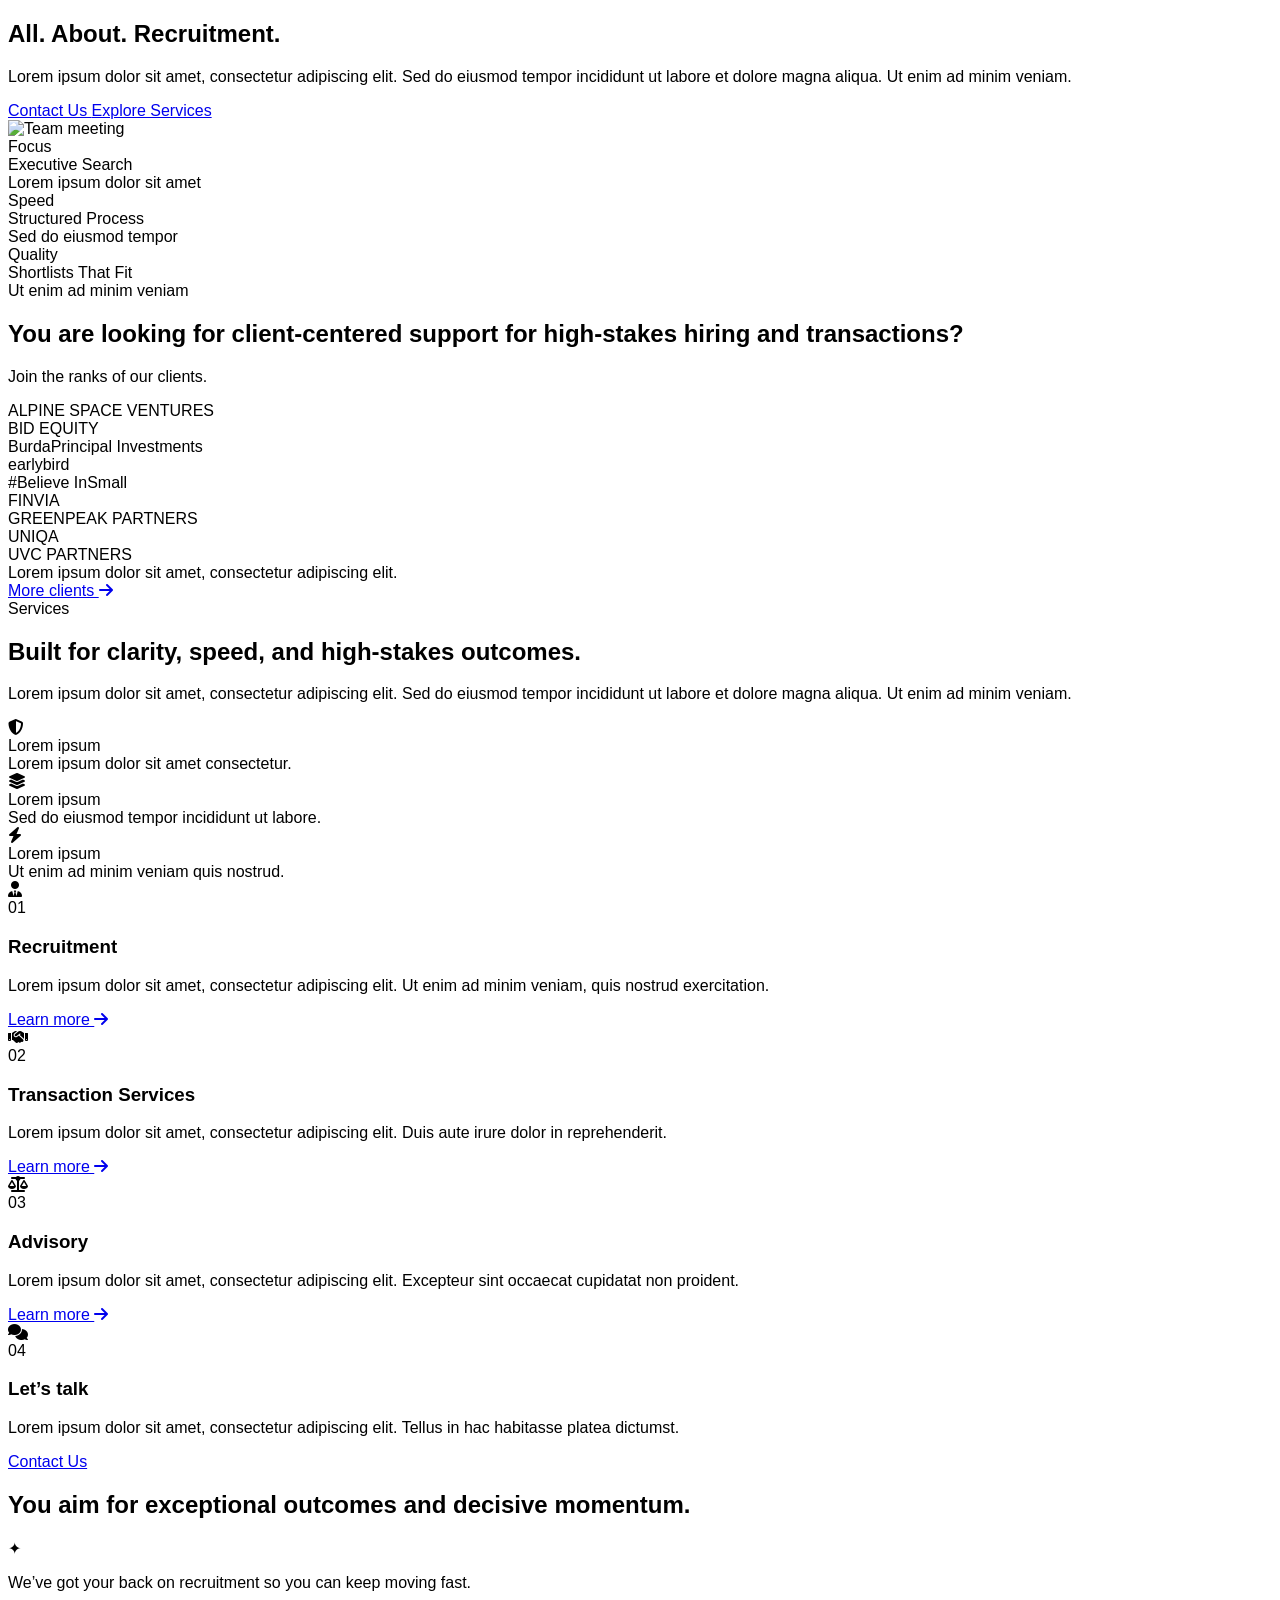
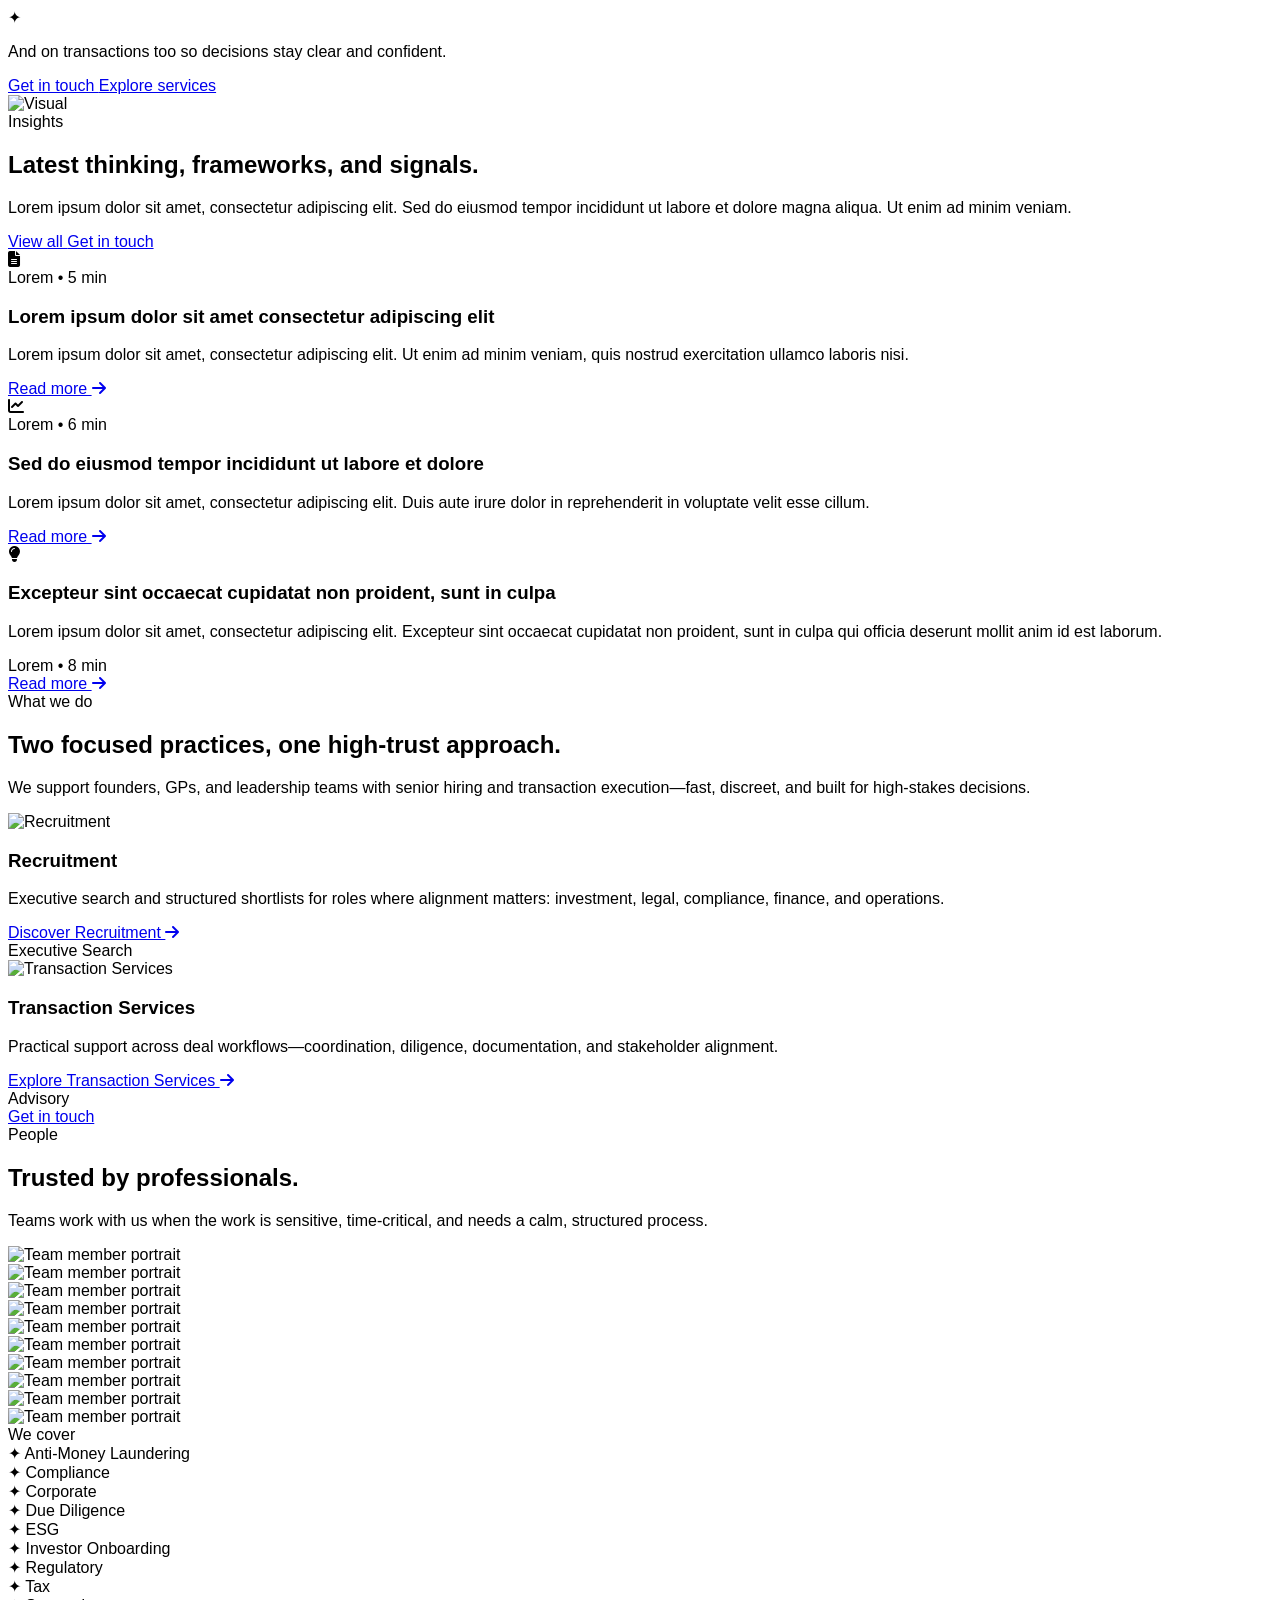
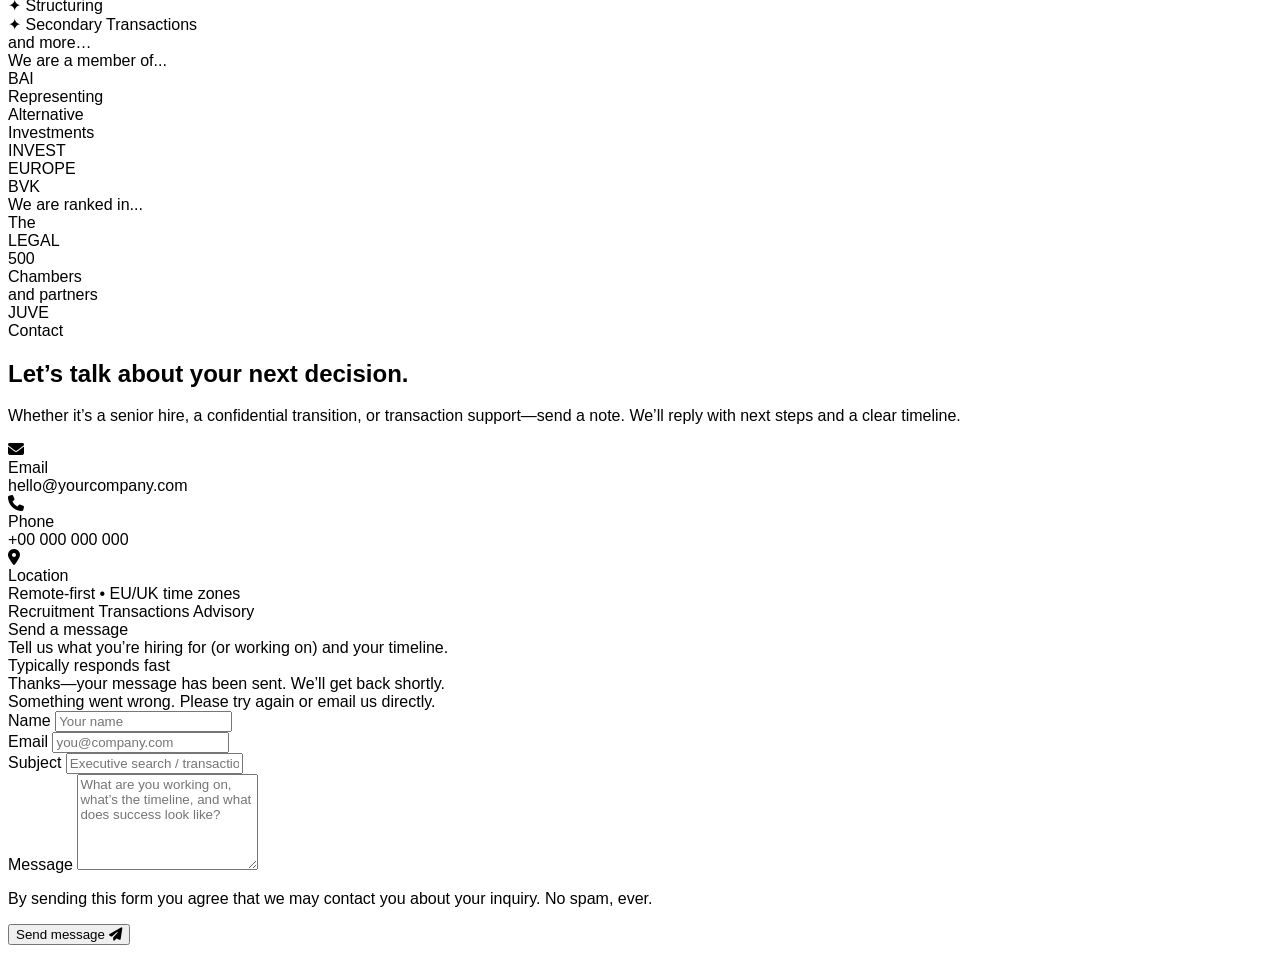
==== commit bc7789a3: "websute complted" ====
--- a/index.html
+++ b/index.html
@@ -75,612 +75,435 @@
     <!-- NAVBAR -->
     <div id="navbar"></div>
 
-    <main>
-
-        <section class="w-full ">
-            <div class="relative">
-                <div class="absolute inset-0 pointer-events-none">
-                    <div
-                        class="absolute -left-28 -top-28 h-[520px] w-[520px] rounded-full blur-3xl opacity-15 bg-[#00379d]">
-                    </div>
-                    <div
-                        class="absolute -right-28 -top-24 h-[560px] w-[560px] rounded-full blur-3xl opacity-12 bg-[#336dff]">
-                    </div>
-                    <div
-                        class="absolute right-1/3 -top-40 h-[520px] w-[520px] rounded-full blur-3xl opacity-10 bg-[#ff7264]">
-                    </div>
-                    <!-- <div class="absolute inset-0 bg-gradient-to-b from-white via-white to-transparent"></div> -->
-                </div>
-
-                <div class="relative max-w-7xl mx-auto px-6 lg:px-10 pt-28 pb-10 lg:pt-32 lg:pb-12">
-                    <div class="flex flex-col gap-6">
-                        <h1
-                            class="text-[44px] sm:text-[64px] lg:text-[88px] leading-[0.95] tracking-tight font-bold text-[#192532]">
-                            All. About.
-                            <span class="italic font-medium text-[#192532]">Recruitment.</span>
-                        </h1>
-
-                        <p class="max-w-2xl text-base sm:text-lg leading-relaxed text-[#4d5560]">
-                            Lorem ipsum dolor sit amet, consectetur adipiscing elit. Sed do eiusmod tempor incididunt ut
-                            labore et dolore magna aliqua. Ut enim ad minim veniam.
-                        </p>
-
-                        <div class="flex flex-col sm:flex-row gap-3 sm:gap-4">
-                            <a href="#contact"
-                                class="inline-flex items-center justify-center rounded-xl bg-[#00134d] px-6 py-3 text-white text-sm font-semibold hover:opacity-95 transition">
-                                Contact Us
-                            </a>
-                            <a href="#services"
-                                class="inline-flex items-center justify-center rounded-xl border border-black/10 bg-white/70 backdrop-blur-xl px-6 py-3 text-[#192532] text-sm font-semibold hover:bg-black/[0.02] transition">
-                                Explore Services
-                            </a>
-                        </div>
-                    </div>
-                </div>
-
-                <div class="relative w-full">
-
-                    <div class="max-w-7xl mx-auto px-6 lg:px-10 pb-14 lg:pb-16">
-                        <div
-                            class="relative overflow-hidden rounded-2xl border border-black/10 bg-white shadow-[0_30px_90px_rgba(0,0,0,0.14)]">
-                            <img src="https://images.unsplash.com/photo-1556761175-b413da4baf72?q=80&w=1074&auto=format&fit=crop&ixlib=rb-4.1.0&ixid=M3wxMjA3fDB8MHxwaG90by1wYWdlfHx8fGVufDB8fHx8fA%3D%3D"
-                                alt="Team meeting" class="w-full h-[280px] sm:h-[360px] lg:h-[460px] object-cover" />
-
-                            <div class="absolute left-6 right-6 bottom-6 lg:left-8 lg:right-8 lg:bottom-8">
-                                <div class="grid sm:grid-cols-3 gap-4">
-                                    <div class="rounded-2xl bg-white/75 backdrop-blur-xl border border-black/10 p-5">
-                                        <div class="text-xs font-medium text-[#646b74]">Focus</div>
-                                        <div class="mt-2 text-sm font-semibold text-[#192532]">Executive Search</div>
-                                        <div class="mt-1 text-sm text-[#4d5560]">Lorem ipsum dolor sit amet</div>
-                                    </div>
-
-                                    <div class="rounded-2xl bg-white/75 backdrop-blur-xl border border-black/10 p-5">
-                                        <div class="text-xs font-medium text-[#646b74]">Speed</div>
-                                        <div class="mt-2 text-sm font-semibold text-[#192532]">Structured Process</div>
-                                        <div class="mt-1 text-sm text-[#4d5560]">Sed do eiusmod tempor</div>
-                                    </div>
-
-                                    <div class="rounded-2xl bg-white/75 backdrop-blur-xl border border-black/10 p-5">
-                                        <div class="text-xs font-medium text-[#646b74]">Quality</div>
-                                        <div class="mt-2 text-sm font-semibold text-[#192532]">Shortlists That Fit</div>
-                                        <div class="mt-1 text-sm text-[#4d5560]">Ut enim ad minim veniam</div>
-                                    </div>
-                                </div>
-                            </div>
-                        </div>
-                    </div>
+    <main class="overflow-hidden  bg-white">
+
+
+        <div class="relative isolate pt-10 bg-white">
+            <div aria-hidden="true" class="pointer-events-none absolute inset-0 -z-10 overflow-hidden">
+                <div
+                    class="absolute -left-28 -top-28 h-[520px] w-[520px] rounded-full blur-3xl opacity-15 bg-[#00379d]">
+                </div>
+                <div
+                    class="absolute -right-28 -top-24 h-[560px] w-[560px] rounded-full blur-3xl opacity-12 bg-[#336dff]">
+                </div>
+                <div
+                    class="absolute right-1/3 -top-40 h-[520px] w-[520px] rounded-full blur-3xl opacity-10 bg-[#ff7264]">
+                </div>
+
+                <div
+                    class="absolute -left-28 top-[28%] h-[560px] w-[560px] rounded-full blur-3xl opacity-12 bg-[#00379d]">
+                </div>
+                <div
+                    class="absolute -right-28 top-[26%] h-[600px] w-[600px] rounded-full blur-3xl opacity-10 bg-[#336dff]">
+                </div>
+                <div
+                    class="absolute left-1/3 top-[34%] h-[640px] w-[640px] rounded-full blur-3xl opacity-10 bg-[#ff7264]">
+                </div>
+
+                <div
+                    class="absolute -left-28 top-[58%] h-[560px] w-[560px] rounded-full blur-3xl opacity-12 bg-[#00379d]">
+                </div>
+                <div
+                    class="absolute -right-28 top-[56%] h-[600px] w-[600px] rounded-full blur-3xl opacity-10 bg-[#336dff]">
+                </div>
+                <div
+                    class="absolute right-1/3 top-[64%] h-[640px] w-[640px] rounded-full blur-3xl opacity-10 bg-[#ff7264]">
+                </div>
+
+                <div
+                    class="absolute -left-28 bottom-[-18rem] h-[560px] w-[560px] rounded-full blur-3xl opacity-12 bg-[#00379d]">
+                </div>
+                <div
+                    class="absolute -right-28 bottom-[-16rem] h-[600px] w-[600px] rounded-full blur-3xl opacity-10 bg-[#336dff]">
+                </div>
+                <div
+                    class="absolute left-1/3 bottom-[-20rem] h-[640px] w-[640px] rounded-full blur-3xl opacity-10 bg-[#ff7264]">
                 </div>
             </div>
-        </section>
-
-
-
-
-        <section id="services" class="w-full relative">
-
-
-            <div class="absolute inset-0 pointer-events-none">
-                <div class="absolute -left-24 top-10 h-[520px] w-[520px] rounded-full blur-3xl opacity-15 bg-[#00379d]">
-                </div>
-                <div
-                    class="absolute -right-28 -top-24 h-[560px] w-[560px] rounded-full blur-3xl opacity-12 bg-[#336dff]">
-                </div>
-                <div
-                    class="absolute left-1/3 -bottom-64 h-[620px] w-[620px] rounded-full blur-3xl opacity-10 bg-[#ff7264]">
-                </div>
-            </div>
-
-            <div class="relative w-full backdrop-blur-2xl">
-                <div class="max-w-7xl mx-auto px-6 lg:px-10 py-20 lg:py-24">
-                    <div class="grid lg:grid-cols-12 gap-10 items-start">
-                        <div class="lg:col-span-5">
-                            <div
-                                class="inline-flex items-center gap-2 rounded-full border border-black/10 bg-white/70 px-4 py-2">
-                                <span class="h-2 w-2 rounded-full bg-[#00379d]"></span>
-                                <span class="text-sm font-medium text-[#303b47]">Services</span>
-                            </div>
-
-                            <h2 class="mt-6 text-3xl sm:text-4xl font-bold tracking-tight text-[#192532] leading-[1.1]">
-                                Built for clarity, speed, and high-stakes outcomes.
-                            </h2>
-
-                            <p class="mt-5 text-base sm:text-lg leading-relaxed text-[#4d5560] max-w-xl">
+
+            <section class="w-full">
+                <div class="relative">
+                    <div class="relative max-w-7xl mx-auto px-6 lg:px-10 pt-28 pb-10 lg:pt-32 lg:pb-12">
+                        <div class="flex flex-col gap-6">
+                            <h1
+                                class="text-[44px] sm:text-[64px] lg:text-[88px] leading-[0.95] tracking-tight font-bold text-[#192532]">
+                                All. About.
+                                <span class="italic font-medium text-[#192532]">Recruitment.</span>
+                            </h1>
+
+                            <p class="max-w-2xl text-base sm:text-lg leading-relaxed text-[#4d5560]">
                                 Lorem ipsum dolor sit amet, consectetur adipiscing elit. Sed do eiusmod tempor
                                 incididunt ut labore et dolore magna aliqua. Ut enim ad minim veniam.
                             </p>
 
-                            <div class="mt-10 grid gap-4 max-w-xl">
-                                <div class="rounded-2xl border border-black/10 bg-white/70 backdrop-blur-xl p-5">
-                                    <div class="flex items-start gap-4">
-                                        <div
-                                            class="h-11 w-11 rounded-2xl bg-[#00134d] flex items-center justify-center">
-                                            <i class="fa-solid fa-shield-halved text-white"></i>
-                                        </div>
-                                        <div>
-                                            <div class="text-sm font-semibold text-[#192532]">Lorem ipsum</div>
-                                            <div class="mt-1 text-sm text-[#646b74]">Lorem ipsum dolor sit amet
-                                                consectetur.</div>
-                                        </div>
-                                    </div>
-                                </div>
-
-                                <div class="rounded-2xl border border-black/10 bg-white/70 backdrop-blur-xl p-5">
-                                    <div class="flex items-start gap-4">
-                                        <div
-                                            class="h-11 w-11 rounded-2xl bg-[#00134d] flex items-center justify-center">
-                                            <i class="fa-solid fa-layer-group text-white"></i>
-                                        </div>
-                                        <div>
-                                            <div class="text-sm font-semibold text-[#192532]">Lorem ipsum</div>
-                                            <div class="mt-1 text-sm text-[#646b74]">Sed do eiusmod tempor incididunt ut
-                                                labore.</div>
-                                        </div>
-                                    </div>
-                                </div>
-
-                                <div class="rounded-2xl border border-black/10 bg-white/70 backdrop-blur-xl p-5">
-                                    <div class="flex items-start gap-4">
-                                        <div
-                                            class="h-11 w-11 rounded-2xl bg-[#00134d] flex items-center justify-center">
-                                            <i class="fa-solid fa-bolt text-white"></i>
-                                        </div>
-                                        <div>
-                                            <div class="text-sm font-semibold text-[#192532]">Lorem ipsum</div>
-                                            <div class="mt-1 text-sm text-[#646b74]">Ut enim ad minim veniam quis
-                                                nostrud.</div>
-                                        </div>
-                                    </div>
-                                </div>
-                            </div>
-                        </div>
-
-                        <div class="lg:col-span-7">
-                            <div class="grid sm:grid-cols-2 gap-5">
-                                <div
-                                    class="group rounded-[28px] border border-black/10 bg-white/70 backdrop-blur-xl p-7 hover:shadow-[0_20px_60px_rgba(0,0,0,0.10)] transition">
-                                    <div class="flex items-start justify-between gap-4">
-                                        <div
-                                            class="h-12 w-12 rounded-2xl bg-black/[0.03] border border-black/10 flex items-center justify-center">
-                                            <i class="fa-solid fa-user-tie text-[#00134d] text-lg"></i>
-                                        </div>
-                                        <span class="text-xs font-medium text-[#646b74]">01</span>
-                                    </div>
-                                    <h3 class="mt-5 text-xl font-semibold text-[#192532]">Recruitment</h3>
-                                    <p class="mt-3 text-sm leading-relaxed text-[#4d5560]">
-                                        Lorem ipsum dolor sit amet, consectetur adipiscing elit. Ut enim ad minim
-                                        veniam, quis nostrud exercitation.
-                                    </p>
-                                    <a href="#"
-                                        class="mt-5 inline-flex items-center gap-2 text-sm font-semibold text-[#00379d] hover:opacity-80 transition">
-                                        Learn more <i class="fa-solid fa-arrow-right text-xs"></i>
-                                    </a>
-                                </div>
-
-                                <div
-                                    class="group rounded-[28px] border border-black/10 bg-white/70 backdrop-blur-xl p-7 hover:shadow-[0_20px_60px_rgba(0,0,0,0.10)] transition">
-                                    <div class="flex items-start justify-between gap-4">
-                                        <div
-                                            class="h-12 w-12 rounded-2xl bg-black/[0.03] border border-black/10 flex items-center justify-center">
-                                            <i class="fa-solid fa-handshake text-[#00134d] text-lg"></i>
-                                        </div>
-                                        <span class="text-xs font-medium text-[#646b74]">02</span>
-                                    </div>
-                                    <h3 class="mt-5 text-xl font-semibold text-[#192532]">Transaction Services</h3>
-                                    <p class="mt-3 text-sm leading-relaxed text-[#4d5560]">
-                                        Lorem ipsum dolor sit amet, consectetur adipiscing elit. Duis aute irure dolor
-                                        in reprehenderit.
-                                    </p>
-                                    <a href="#"
-                                        class="mt-5 inline-flex items-center gap-2 text-sm font-semibold text-[#00379d] hover:opacity-80 transition">
-                                        Learn more <i class="fa-solid fa-arrow-right text-xs"></i>
-                                    </a>
-                                </div>
-
-                                <div
-                                    class="group rounded-[28px] border border-black/10 bg-white/70 backdrop-blur-xl p-7 hover:shadow-[0_20px_60px_rgba(0,0,0,0.10)] transition">
-                                    <div class="flex items-start justify-between gap-4">
-                                        <div
-                                            class="h-12 w-12 rounded-2xl bg-black/[0.03] border border-black/10 flex items-center justify-center">
-                                            <i class="fa-solid fa-scale-balanced text-[#00134d] text-lg"></i>
-                                        </div>
-                                        <span class="text-xs font-medium text-[#646b74]">03</span>
-                                    </div>
-                                    <h3 class="mt-5 text-xl font-semibold text-[#192532]">Advisory</h3>
-                                    <p class="mt-3 text-sm leading-relaxed text-[#4d5560]">
-                                        Lorem ipsum dolor sit amet, consectetur adipiscing elit. Excepteur sint occaecat
-                                        cupidatat non proident.
-                                    </p>
-                                    <a href="#"
-                                        class="mt-5 inline-flex items-center gap-2 text-sm font-semibold text-[#00379d] hover:opacity-80 transition">
-                                        Learn more <i class="fa-solid fa-arrow-right text-xs"></i>
-                                    </a>
-                                </div>
-
-                                <div
-                                    class="rounded-[28px] border border-black/10 bg-white/70 backdrop-blur-xl p-7 hover:shadow-[0_20px_60px_rgba(0,0,0,0.10)] transition">
-                                    <div class="flex items-start justify-between gap-4">
-                                        <div
-                                            class="h-12 w-12 rounded-2xl bg-[#00134d] flex items-center justify-center">
-                                            <i class="fa-solid fa-comments text-white text-lg"></i>
-                                        </div>
-                                        <span class="text-xs font-medium text-[#646b74]">04</span>
-                                    </div>
-                                    <h3 class="mt-5 text-xl font-semibold text-[#192532]">Let’s talk</h3>
-                                    <p class="mt-3 text-sm leading-relaxed text-[#4d5560]">
-                                        Lorem ipsum dolor sit amet, consectetur adipiscing elit. Tellus in hac habitasse
-                                        platea dictumst.
-                                    </p>
-                                    <a href="#contact"
-                                        class="mt-5 inline-flex items-center justify-center rounded-xl bg-[#00134d] px-5 py-3 text-white text-sm font-semibold hover:opacity-95 transition w-full sm:w-auto">
-                                        Contact Us
-                                    </a>
-                                </div>
-                            </div>
-                        </div>
-                    </div>
-                </div>
-            </div>
-        </section>
-
-
-        <section class="w-full bg-white relative overflow-hidden">
-            <div class="absolute inset-0 pointer-events-none">
-                <div
-                    class="absolute -left-28 -top-28 h-[560px] w-[560px] rounded-full blur-3xl opacity-10 bg-[#00379d]">
-                </div>
-                <div
-                    class="absolute -right-28 -top-24 h-[600px] w-[600px] rounded-full blur-3xl opacity-10 bg-[#336dff]">
-                </div>
-                <div class="absolute left-1/3 top-24 h-[640px] w-[640px] rounded-full blur-3xl opacity-10 bg-[#ff7264]">
-                </div>
-                <div class="absolute inset-0 bg-gradient-to-b from-white via-white to-[#f7f7f8]"></div>
-            </div>
-
-            <div class="relative max-w-7xl mx-auto px-6 lg:px-10 py-16 lg:py-20">
-                <div class="max-w-4xl">
-                    <h2 class="text-3xl sm:text-4xl lg:text-5xl font-bold tracking-tight text-[#192532] leading-[1.05]">
-                        You are looking for
-                        <span class="italic font-medium">client-centered</span>
-                        support for high-stakes hiring and transactions?
-                    </h2>
-                </div>
-
-                <div class="mt-10">
-                    <p class="text-3xl sm:text-4xl font-semibold tracking-tight text-[#192532] text-center">
-                        Join the ranks of our clients.
-                    </p>
-                </div>
-
-                <div class="mt-12 rounded-[34px] border border-black/10 bg-white/70 backdrop-blur-2xl overflow-hidden">
-                    <div class="grid sm:grid-cols-2 lg:grid-cols-3">
-                        <div class="p-8 sm:p-10 border-b border-black/10 lg:border-b-0 lg:border-r border-black/10">
-                            <div
-                                class="h-16 flex items-center justify-center text-[#192532] font-semibold tracking-tight">
-                                ALPINE SPACE VENTURES
-                            </div>
-                        </div>
-
-                        <div class="p-8 sm:p-10 border-b border-black/10 lg:border-b-0 lg:border-r border-black/10">
-                            <div
-                                class="h-16 flex items-center justify-center text-[#192532] font-semibold tracking-tight">
-                                BID EQUITY
-                            </div>
-                        </div>
-
-                        <div class="p-8 sm:p-10 border-b border-black/10 lg:border-b-0">
-                            <div
-                                class="h-16 flex items-center justify-center text-[#192532] font-semibold tracking-tight">
-                                BurdaPrincipal Investments
-                            </div>
-                        </div>
-
-                        <div class="p-8 sm:p-10 border-b border-black/10 lg:border-r border-black/10">
-                            <div
-                                class="h-16 flex items-center justify-center text-[#192532] font-semibold tracking-tight">
-                                earlybird
-                            </div>
-                        </div>
-
-                        <div class="p-8 sm:p-10 border-b border-black/10 lg:border-r border-black/10">
-                            <div
-                                class="h-16 flex items-center justify-center text-[#192532] font-semibold tracking-tight">
-                                #Believe InSmall
-                            </div>
-                        </div>
-
-                        <div class="p-8 sm:p-10 border-b border-black/10">
-                            <div
-                                class="h-16 flex items-center justify-center text-[#192532] font-semibold tracking-tight">
-                                FINVIA
-                            </div>
-                        </div>
-
-                        <div class="p-8 sm:p-10 border-b border-black/10 lg:border-b-0 lg:border-r border-black/10">
-                            <div
-                                class="h-16 flex items-center justify-center text-[#192532] font-semibold tracking-tight">
-                                GREENPEAK PARTNERS
-                            </div>
-                        </div>
-
-                        <div class="p-8 sm:p-10 border-b border-black/10 lg:border-b-0 lg:border-r border-black/10">
-                            <div
-                                class="h-16 flex items-center justify-center text-[#192532] font-semibold tracking-tight">
-                                UNIQA
-                            </div>
-                        </div>
-
-                        <div class="p-8 sm:p-10">
-                            <div
-                                class="h-16 flex items-center justify-center text-[#192532] font-semibold tracking-tight">
-                                UVC PARTNERS
-                            </div>
-                        </div>
-                    </div>
-
-                    <div
-                        class="px-6 sm:px-10 py-8 border-t border-black/10 flex flex-col sm:flex-row items-center justify-between gap-4">
-                        <div class="text-sm text-[#646b74]">
-                            Lorem ipsum dolor sit amet, consectetur adipiscing elit.
-                        </div>
-
-                        <a href="#contact"
-                            class="inline-flex items-center justify-center gap-3 rounded-xl bg-[#00134d] px-6 py-3 text-white text-sm font-semibold hover:opacity-95 transition">
-                            More clients <i class="fa-solid fa-arrow-right"></i>
-                        </a>
-                    </div>
-                </div>
-            </div>
-        </section>
-
-
-
-
-        <section class="w-full bg-white relative overflow-hidden">
-            <div class="absolute inset-0 pointer-events-none">
-                <div
-                    class="absolute -left-28 -top-28 h-[560px] w-[560px] rounded-full blur-3xl opacity-12 bg-[#00379d]">
-                </div>
-                <div
-                    class="absolute -right-24 top-10 h-[560px] w-[560px] rounded-full blur-3xl opacity-10 bg-[#336dff]">
-                </div>
-                <div
-                    class="absolute right-1/3 -bottom-60 h-[620px] w-[620px] rounded-full blur-3xl opacity-10 bg-[#ff7264]">
-                </div>
-                <div class="absolute inset-0 bg-gradient-to-b from-white via-white to-[#f7f7f8]"></div>
-            </div>
-
-            <div class="relative max-w-7xl mx-auto px-6 lg:px-10 py-16 lg:py-20">
-                <div class="grid lg:grid-cols-12 gap-10 items-center">
-                    <div class="lg:col-span-6">
-                        <h2
-                            class="text-3xl sm:text-4xl lg:text-5xl font-bold tracking-tight text-[#192532] leading-[1.05]">
-                            You aim for exceptional outcomes
-                            <span class="block italic font-medium">and decisive momentum.</span>
-                        </h2>
-
-                        <div class="mt-10 flex items-start gap-6">
-                            <span class="text-2xl text-[#192532] leading-none">✦</span>
-                            <div>
-                                <p
-                                    class="text-2xl sm:text-3xl font-semibold tracking-tight text-[#192532] leading-snug">
-                                    We’ve got your back on recruitment
-                                    <span class="block italic font-medium">so you can keep moving fast.</span>
-                                </p>
-                            </div>
-                        </div>
-
-                        <div class="mt-10 flex items-start gap-6">
-                            <span class="text-2xl text-[#192532] leading-none">✦</span>
-                            <div>
-                                <p
-                                    class="text-2xl sm:text-3xl font-semibold tracking-tight text-[#192532] leading-snug">
-                                    And on transactions too
-                                    <span class="block italic font-medium">so decisions stay clear and confident.</span>
-                                </p>
-                            </div>
-                        </div>
-
-                        <div class="mt-10 flex flex-col sm:flex-row gap-3 sm:gap-4">
-                            <a href="#contact"
-                                class="inline-flex items-center justify-center rounded-xl bg-[#00134d] px-6 py-3 text-white text-sm font-semibold hover:opacity-95 transition">
-                                Get in touch
-                            </a>
-                            <a href="#services"
-                                class="inline-flex items-center justify-center rounded-xl border border-black/10 bg-white/70 backdrop-blur-xl px-6 py-3 text-[#192532] text-sm font-semibold hover:bg-black/[0.02] transition">
-                                Explore services
-                            </a>
-                        </div>
-                    </div>
-
-                    <div class="lg:col-span-6">
-                        <div class="relative">
-                            <div
-                                class="absolute -inset-6 rounded-[42px] blur-2xl opacity-50 bg-[radial-gradient(circle_at_30%_20%,rgba(51,109,255,0.25),transparent_55%),radial-gradient(circle_at_75%_25%,rgba(255,114,100,0.20),transparent_60%),radial-gradient(circle_at_55%_80%,rgba(0,55,157,0.18),transparent_60%)]">
-                            </div>
-
-                            <div
-                                class="relative rounded-[42px] border border-black/10 bg-white/70 backdrop-blur-2xl shadow-[0_30px_90px_rgba(0,0,0,0.12)] overflow-hidden">
-                                <div
-                                    class="absolute inset-0 bg-[radial-gradient(circle_at_18%_22%,rgba(255,114,100,0.18),transparent_50%),radial-gradient(circle_at_78%_20%,rgba(51,109,255,0.18),transparent_55%),radial-gradient(circle_at_65%_78%,rgba(0,55,157,0.16),transparent_55%)]">
-                                </div>
-
-                                <div class="relative p-6 sm:p-8 lg:p-10">
-                                    <div class="flex items-center justify-between">
-                                        <div class="text-sm font-semibold text-[#192532]">TJC Partners</div>
-                                        <div class="text-xs font-medium text-[#646b74]">Lorem ipsum</div>
-                                    </div>
-
-                                    <div class="mt-6 rounded-[28px] bg-white/70 border border-black/10 overflow-hidden">
-                                        <div class="h-[320px] sm:h-[360px] lg:h-[420px] relative">
-                                            <img src="./docs/assets/feature-visual.jpg" alt="Visual"
-                                                class="absolute inset-0 h-full w-full object-cover" />
-                                            <div
-                                                class="absolute inset-0 bg-gradient-to-t from-black/25 via-black/5 to-transparent">
-                                            </div>
-                                        </div>
-                                    </div>
-
-                                    <div class="mt-6 grid sm:grid-cols-3 gap-3">
-                                        <div
-                                            class="rounded-2xl border border-black/10 bg-white/70 backdrop-blur-xl p-4">
-                                            <div class="text-xs font-medium text-[#646b74]">Recruitment</div>
-                                            <div class="mt-1 text-sm font-semibold text-[#192532]">Shortlists</div>
-                                        </div>
-                                        <div
-                                            class="rounded-2xl border border-black/10 bg-white/70 backdrop-blur-xl p-4">
-                                            <div class="text-xs font-medium text-[#646b74]">Transaction</div>
-                                            <div class="mt-1 text-sm font-semibold text-[#192532]">Due diligence</div>
-                                        </div>
-                                        <div
-                                            class="rounded-2xl border border-black/10 bg-white/70 backdrop-blur-xl p-4">
-                                            <div class="text-xs font-medium text-[#646b74]">Support</div>
-                                            <div class="mt-1 text-sm font-semibold text-[#192532]">Advisory</div>
-                                        </div>
-                                    </div>
-                                </div>
-
-                                <div class="h-1.5 w-full bg-gradient-to-r from-[#00379d] via-[#336dff] to-[#ff7264]">
-                                </div>
-                            </div>
-                        </div>
-                    </div>
-                </div>
-            </div>
-        </section>
-
-
-
-
-        <section id="approach" class="w-full relative">
-            <div class="absolute inset-0 pointer-events-none">
-                <div
-                    class="absolute -right-24 -top-24 h-[420px] w-[420px] rounded-full blur-3xl opacity-10 bg-[#ff7264]">
-                </div>
-            </div>
-
-            <div class="relative w-full backdrop-blur-2xl">
-                <div class="max-w-7xl mx-auto px-6 lg:px-10 py-16 lg:py-20">
-                    <div class="grid lg:grid-cols-12 gap-10 items-center">
-                        <div class="lg:col-span-6">
-                            <div
-                                class="inline-flex items-center gap-2 rounded-full border border-black/10 bg-white/70 px-4 py-2">
-                                <span class="h-2 w-2 rounded-full bg-[#336dff]"></span>
-                                <span class="text-sm font-medium text-[#303b47]">Approach</span>
-                            </div>
-
-                            <h2 class="mt-6 text-3xl sm:text-4xl font-bold tracking-tight text-[#192532] leading-[1.1]">
-                                A calm, structured process that keeps decisions simple.
-                            </h2>
-
-                            <p class="mt-5 text-base sm:text-lg leading-relaxed text-[#4d5560] max-w-xl">
-                                Lorem ipsum dolor sit amet, consectetur adipiscing elit. Sed do eiusmod tempor
-                                incididunt ut labore et dolore magna aliqua. Ut enim ad minim veniam, quis nostrud
-                                exercitation ullamco laboris nisi.
-                            </p>
-
-                            <div class="mt-8 flex flex-col sm:flex-row gap-3 sm:gap-4">
+                            <div class="flex flex-col sm:flex-row gap-3 sm:gap-4">
                                 <a href="#contact"
-                                    class="inline-flex items-center justify-center rounded-xl bg-[#00134d] px-6 py-3 text-white font-semibold hover:opacity-95 transition">
-                                    Book a call
+                                    class="inline-flex items-center justify-center rounded-xl bg-[#00134d] px-6 py-3 text-white text-sm font-semibold hover:opacity-95 transition">
+                                    Contact Us
                                 </a>
                                 <a href="#services"
-                                    class="inline-flex items-center justify-center rounded-xl border border-black/10 bg-white/70 backdrop-blur-xl px-6 py-3 text-[#192532] font-semibold hover:bg-black/[0.02] transition">
-                                    View services
+                                    class="inline-flex items-center justify-center rounded-xl border border-black/10 bg-white/70 backdrop-blur-xl px-6 py-3 text-[#192532] text-sm font-semibold hover:bg-black/[0.02] transition">
+                                    Explore Services
                                 </a>
                             </div>
-
-                            <div class="mt-10 grid sm:grid-cols-3 gap-4">
-                                <div class="rounded-2xl border border-black/10 bg-white/70 backdrop-blur-xl p-5">
-                                    <div class="text-sm font-semibold text-[#192532]">Lorem ipsum</div>
-                                    <div class="mt-2 text-sm text-[#646b74]">Dolor sit amet consectetur.</div>
-                                </div>
-                                <div class="rounded-2xl border border-black/10 bg-white/70 backdrop-blur-xl p-5">
-                                    <div class="text-sm font-semibold text-[#192532]">Lorem ipsum</div>
-                                    <div class="mt-2 text-sm text-[#646b74]">Sed do eiusmod tempor.</div>
-                                </div>
-                                <div class="rounded-2xl border border-black/10 bg-white/70 backdrop-blur-xl p-5">
-                                    <div class="text-sm font-semibold text-[#192532]">Lorem ipsum</div>
-                                    <div class="mt-2 text-sm text-[#646b74]">Ut enim ad minim veniam.</div>
-                                </div>
-                            </div>
-                        </div>
-
-                        <div class="lg:col-span-6">
-                            <div class="grid gap-5">
-                                <div
-                                    class="rounded-[28px] border border-black/10 bg-white/70 backdrop-blur-xl p-7 hover:shadow-[0_20px_60px_rgba(0,0,0,0.10)] transition">
-                                    <div class="flex items-start justify-between gap-4">
+                        </div>
+                    </div>
+
+                    <div class="relative w-full">
+                        <div class="max-w-7xl mx-auto px-6 lg:px-10 pb-14 lg:pb-16">
+                            <div class="relative overflow-hidden rounded-2xl border border-black/10">
+                                <img src="https://images.unsplash.com/photo-1556761175-b413da4baf72?q=80&w=1074&auto=format&fit=crop&ixlib=rb-4.1.0&ixid=M3wxMjA3fDB8MHxwaG90by1wYWdlfHx8fGVufDB8fHx8fA%3D%3D"
+                                    alt="Team meeting"
+                                    class="w-full h-[280px] sm:h-[360px] lg:h-[460px] object-cover" />
+
+                                <div class="absolute left-6 right-6 bottom-6 lg:left-8 lg:right-8 lg:bottom-8">
+                                    <div class="grid sm:grid-cols-3 gap-4">
                                         <div
-                                            class="h-12 w-12 rounded-2xl bg-[#00134d] flex items-center justify-center">
-                                            <i class="fa-solid fa-magnifying-glass text-white"></i>
-                                        </div>
-                                        <span class="text-xs font-medium text-[#646b74]">Step 01</span>
-                                    </div>
-                                    <h3 class="mt-5 text-xl font-semibold text-[#192532]">Discover</h3>
-                                    <p class="mt-3 text-sm leading-relaxed text-[#4d5560]">
-                                        Lorem ipsum dolor sit amet, consectetur adipiscing elit. Ut enim ad minim
-                                        veniam, quis nostrud exercitation.
-                                    </p>
-                                </div>
-
+                                            class="rounded-2xl bg-white/75 backdrop-blur-xl border border-black/10 p-5">
+                                            <div class="text-xs font-medium text-[#646b74]">Focus</div>
+                                            <div class="mt-2 text-sm font-semibold text-[#192532]">Executive Search
+                                            </div>
+                                            <div class="mt-1 text-sm text-[#4d5560]">Lorem ipsum dolor sit amet</div>
+                                        </div>
+
+                                        <div
+                                            class="rounded-2xl bg-white/75 backdrop-blur-xl border border-black/10 p-5">
+                                            <div class="text-xs font-medium text-[#646b74]">Speed</div>
+                                            <div class="mt-2 text-sm font-semibold text-[#192532]">Structured Process
+                                            </div>
+                                            <div class="mt-1 text-sm text-[#4d5560]">Sed do eiusmod tempor</div>
+                                        </div>
+
+                                        <div
+                                            class="rounded-2xl bg-white/75 backdrop-blur-xl border border-black/10 p-5">
+                                            <div class="text-xs font-medium text-[#646b74]">Quality</div>
+                                            <div class="mt-2 text-sm font-semibold text-[#192532]">Shortlists That Fit
+                                            </div>
+                                            <div class="mt-1 text-sm text-[#4d5560]">Ut enim ad minim veniam</div>
+                                        </div>
+                                    </div>
+                                </div>
+                            </div>
+                        </div>
+                    </div>
+                </div>
+            </section>
+
+            <section class="w-full relative overflow-hidden">
+                <div class="relative max-w-7xl mx-auto px-6 lg:px-10 py-16 lg:py-20">
+                    <div class="max-w-5xl mx-auto text-center">
+                        <h2
+                            class="text-3xl sm:text-4xl lg:text-5xl font-medium tracking-tight text-[#192532] leading-[1.05]">
+                            You are looking for
+                            <span class="italic font-medium">client-centered</span>
+                            support for high-stakes hiring and transactions?
+                        </h2>
+                    </div>
+
+                    <div class="mt-10">
+                        <p
+                            class="text-3xl sm:text-4xl md:text-5xl font-medium tracking-tight text-[#192532] text-center">
+                            Join the ranks of our clients.
+                        </p>
+                    </div>
+
+                    <div class="mt-12 backdrop-blur-2xl overflow-hidden">
+                        <div class="grid sm:grid-cols-2 lg:grid-cols-3">
+                            <div class="p-8 sm:p-10 border-black/10 border">
+                                <div
+                                    class="h-16 flex items-center justify-center text-[#192532] font-semibold tracking-tight">
+                                    ALPINE SPACE VENTURES
+                                </div>
+                            </div>
+
+                            <div class="p-8 sm:p-10 border-black/10 border">
+                                <div
+                                    class="h-16 flex items-center justify-center text-[#192532] font-semibold tracking-tight">
+                                    BID EQUITY
+                                </div>
+                            </div>
+
+                            <div class="p-8 sm:p-10 border-black/10 border">
+                                <div
+                                    class="h-16 flex items-center justify-center text-[#192532] font-semibold tracking-tight">
+                                    BurdaPrincipal Investments
+                                </div>
+                            </div>
+
+                            <div class="p-8 sm:p-10 border-black/10 border">
+                                <div
+                                    class="h-16 flex items-center justify-center text-[#192532] font-semibold tracking-tight">
+                                    earlybird
+                                </div>
+                            </div>
+
+                            <div class="p-8 sm:p-10 border-black/10 border">
+                                <div
+                                    class="h-16 flex items-center justify-center text-[#192532] font-semibold tracking-tight">
+                                    #Believe InSmall
+                                </div>
+                            </div>
+
+                            <div class="p-8 sm:p-10 border-black/10 border">
+                                <div
+                                    class="h-16 flex items-center justify-center text-[#192532] font-semibold tracking-tight">
+                                    FINVIA
+                                </div>
+                            </div>
+
+                            <div class="p-8 sm:p-10 border-black/10 border">
+                                <div
+                                    class="h-16 flex items-center justify-center text-[#192532] font-semibold tracking-tight">
+                                    GREENPEAK PARTNERS
+                                </div>
+                            </div>
+
+                            <div class="p-8 sm:p-10 border-black/10 border">
+                                <div
+                                    class="h-16 flex items-center justify-center text-[#192532] font-semibold tracking-tight">
+                                    UNIQA
+                                </div>
+                            </div>
+
+                            <div class="p-8 sm:p-10 border-black/10 border">
+                                <div
+                                    class="h-16 flex items-center justify-center text-[#192532] font-semibold tracking-tight">
+                                    UVC PARTNERS
+                                </div>
+                            </div>
+                        </div>
+
+                        <div
+                            class="py-8 border-t border-black/10 flex flex-col sm:flex-row items-center justify-between gap-4">
+                            <div class="text-sm text-[#646b74]">
+                                Lorem ipsum dolor sit amet, consectetur adipiscing elit.
+                            </div>
+
+                            <a href="#contact"
+                                class="inline-flex items-center justify-center gap-3 rounded-xl bg-[#00134d] px-6 py-3 text-white text-sm font-semibold hover:opacity-95 transition">
+                                More clients <i class="fa-solid fa-arrow-right"></i>
+                            </a>
+                        </div>
+                    </div>
+                </div>
+            </section>
+
+            <section id="services" class="w-full relative">
+                <div class="relative w-full backdrop-blur-2xl">
+                    <div class="max-w-7xl mx-auto px-6 lg:px-10 py-20 lg:py-24">
+                        <div class="grid lg:grid-cols-12 gap-10 items-start">
+                            <div class="lg:col-span-5">
+                                <div
+                                    class="inline-flex items-center gap-2 rounded-full border border-black/10 bg-white/70 px-4 py-2">
+                                    <span class="h-2 w-2 rounded-full bg-[#00379d]"></span>
+                                    <span class="text-sm font-medium text-[#303b47]">Services</span>
+                                </div>
+
+                                <h2
+                                    class="mt-6 text-3xl sm:text-4xl font-bold tracking-tight text-[#192532] leading-[1.1]">
+                                    Built for clarity, speed, and high-stakes outcomes.
+                                </h2>
+
+                                <p class="mt-5 text-base sm:text-lg leading-relaxed text-[#4d5560] max-w-xl">
+                                    Lorem ipsum dolor sit amet, consectetur adipiscing elit. Sed do eiusmod tempor
+                                    incididunt ut labore et dolore magna aliqua. Ut enim ad minim veniam.
+                                </p>
+
+                                <div class="mt-10 grid gap-4 max-w-xl">
+                                    <div class="rounded-2xl border border-black/10 bg-white/70 backdrop-blur-xl p-5">
+                                        <div class="flex items-start gap-4">
+                                            <div
+                                                class="h-11 w-11 shrink-0 rounded-2xl bg-[#00134d] flex items-center justify-center">
+                                                <i class="fa-solid fa-shield-halved text-white"></i>
+                                            </div>
+                                            <div>
+                                                <div class="text-sm font-semibold text-[#192532]">Lorem ipsum</div>
+                                                <div class="mt-1 text-sm text-[#646b74]">Lorem ipsum dolor sit amet
+                                                    consectetur.</div>
+                                            </div>
+                                        </div>
+                                    </div>
+
+                                    <div class="rounded-2xl border border-black/10 bg-white/70 backdrop-blur-xl p-5">
+                                        <div class="flex items-start gap-4">
+                                            <div
+                                                class="h-11 w-11 shrink-0 rounded-2xl bg-[#00134d] flex items-center justify-center">
+                                                <i class="fa-solid fa-layer-group text-white"></i>
+                                            </div>
+                                            <div>
+                                                <div class="text-sm font-semibold text-[#192532]">Lorem ipsum</div>
+                                                <div class="mt-1 text-sm text-[#646b74]">Sed do eiusmod tempor
+                                                    incididunt ut labore.</div>
+                                            </div>
+                                        </div>
+                                    </div>
+
+                                    <div class="rounded-2xl border border-black/10 bg-white/70 backdrop-blur-xl p-5">
+                                        <div class="flex items-start gap-4">
+                                            <div
+                                                class="h-11 w-11 shrink-0 rounded-2xl bg-[#00134d] flex items-center justify-center">
+                                                <i class="fa-solid fa-bolt text-white"></i>
+                                            </div>
+                                            <div>
+                                                <div class="text-sm font-semibold text-[#192532]">Lorem ipsum</div>
+                                                <div class="mt-1 text-sm text-[#646b74]">Ut enim ad minim veniam quis
+                                                    nostrud.</div>
+                                            </div>
+                                        </div>
+                                    </div>
+                                </div>
+                            </div>
+
+                            <div class="lg:col-span-7">
                                 <div class="grid sm:grid-cols-2 gap-5">
+                                    <div
+                                        class="group rounded-[28px] border border-black/10 bg-white/70 backdrop-blur-xl p-7 hover:shadow-[0_20px_60px_rgba(0,0,0,0.10)] transition">
+                                        <div class="flex items-start justify-between gap-4">
+                                            <div
+                                                class="h-12 w-12 rounded-2xl bg-black/[0.03] border border-black/10 flex items-center justify-center">
+                                                <i class="fa-solid fa-user-tie text-[#00134d] text-lg"></i>
+                                            </div>
+                                            <span class="text-xs font-medium text-[#646b74]">01</span>
+                                        </div>
+                                        <h3 class="mt-5 text-xl font-semibold text-[#192532]">Recruitment</h3>
+                                        <p class="mt-3 text-sm leading-relaxed text-[#4d5560]">
+                                            Lorem ipsum dolor sit amet, consectetur adipiscing elit. Ut enim ad minim
+                                            veniam, quis nostrud exercitation.
+                                        </p>
+                                        <a href="#"
+                                            class="mt-5 inline-flex items-center gap-2 text-sm font-semibold text-[#00379d] hover:opacity-80 transition">
+                                            Learn more <i class="fa-solid fa-arrow-right text-xs"></i>
+                                        </a>
+                                    </div>
+
+                                    <div
+                                        class="group rounded-[28px] border border-black/10 bg-white/70 backdrop-blur-xl p-7 hover:shadow-[0_20px_60px_rgba(0,0,0,0.10)] transition">
+                                        <div class="flex items-start justify-between gap-4">
+                                            <div
+                                                class="h-12 w-12 rounded-2xl bg-black/[0.03] border border-black/10 flex items-center justify-center">
+                                                <i class="fa-solid fa-handshake text-[#00134d] text-lg"></i>
+                                            </div>
+                                            <span class="text-xs font-medium text-[#646b74]">02</span>
+                                        </div>
+                                        <h3 class="mt-5 text-xl font-semibold text-[#192532]">Transaction Services</h3>
+                                        <p class="mt-3 text-sm leading-relaxed text-[#4d5560]">
+                                            Lorem ipsum dolor sit amet, consectetur adipiscing elit. Duis aute irure
+                                            dolor in reprehenderit.
+                                        </p>
+                                        <a href="#"
+                                            class="mt-5 inline-flex items-center gap-2 text-sm font-semibold text-[#00379d] hover:opacity-80 transition">
+                                            Learn more <i class="fa-solid fa-arrow-right text-xs"></i>
+                                        </a>
+                                    </div>
+
+                                    <div
+                                        class="group rounded-[28px] border border-black/10 bg-white/70 backdrop-blur-xl p-7 hover:shadow-[0_20px_60px_rgba(0,0,0,0.10)] transition">
+                                        <div class="flex items-start justify-between gap-4">
+                                            <div
+                                                class="h-12 w-12 rounded-2xl bg-black/[0.03] border border-black/10 flex items-center justify-center">
+                                                <i class="fa-solid fa-scale-balanced text-[#00134d] text-lg"></i>
+                                            </div>
+                                            <span class="text-xs font-medium text-[#646b74]">03</span>
+                                        </div>
+                                        <h3 class="mt-5 text-xl font-semibold text-[#192532]">Advisory</h3>
+                                        <p class="mt-3 text-sm leading-relaxed text-[#4d5560]">
+                                            Lorem ipsum dolor sit amet, consectetur adipiscing elit. Excepteur sint
+                                            occaecat cupidatat non proident.
+                                        </p>
+                                        <a href="#"
+                                            class="mt-5 inline-flex items-center gap-2 text-sm font-semibold text-[#00379d] hover:opacity-80 transition">
+                                            Learn more <i class="fa-solid fa-arrow-right text-xs"></i>
+                                        </a>
+                                    </div>
+
                                     <div
                                         class="rounded-[28px] border border-black/10 bg-white/70 backdrop-blur-xl p-7 hover:shadow-[0_20px_60px_rgba(0,0,0,0.10)] transition">
                                         <div class="flex items-start justify-between gap-4">
                                             <div
-                                                class="h-12 w-12 rounded-2xl bg-black/[0.03] border border-black/10 flex items-center justify-center">
-                                                <i class="fa-solid fa-diagram-project text-[#00134d]"></i>
-                                            </div>
-                                            <span class="text-xs font-medium text-[#646b74]">Step 02</span>
-                                        </div>
-                                        <h3 class="mt-5 text-lg font-semibold text-[#192532]">Align</h3>
+                                                class="h-12 w-12 rounded-2xl bg-[#00134d] flex items-center justify-center">
+                                                <i class="fa-solid fa-comments text-white text-lg"></i>
+                                            </div>
+                                            <span class="text-xs font-medium text-[#646b74]">04</span>
+                                        </div>
+                                        <h3 class="mt-5 text-xl font-semibold text-[#192532]">Let’s talk</h3>
                                         <p class="mt-3 text-sm leading-relaxed text-[#4d5560]">
-                                            Lorem ipsum dolor sit amet, consectetur adipiscing elit. Duis aute irure
-                                            dolor.
+                                            Lorem ipsum dolor sit amet, consectetur adipiscing elit. Tellus in hac
+                                            habitasse platea dictumst.
                                         </p>
-                                    </div>
-
+                                        <a href="#contact"
+                                            class="mt-5 inline-flex items-center justify-center rounded-xl bg-[#00134d] px-5 py-3 text-white text-sm font-semibold hover:opacity-95 transition w-full sm:w-auto">
+                                            Contact Us
+                                        </a>
+                                    </div>
+                                </div>
+                            </div>
+                        </div>
+                    </div>
+                </div>
+            </section>
+
+            <section class="w-full relative">
+                <div class="relative max-w-7xl mx-auto px-6 lg:px-10 py-3 md:pb-28 pb-16 lg:py-20">
+                    <div class="grid lg:grid-cols-12 gap-10 items-center">
+                        <div class="lg:col-span-6">
+                            <h2
+                                class="text-3xl sm:text-4xl lg:text-5xl font-medium tracking-tight text-[#192532] leading-[1.05]">
+                                You aim for exceptional outcomes
+                                <span class="block italic font-medium">and decisive momentum.</span>
+                            </h2>
+
+                            <div class="mt-10 flex items-start gap-6">
+                                <span class="text-2xl text-[#192532] leading-none pt-2">✦</span>
+                                <div>
+                                    <p
+                                        class="text-2xl sm:text-3xl font-semibold tracking-tight text-[#192532] leading-snug">
+                                        We’ve got your back on recruitment
+                                        <span class="block italic font-medium">so you can keep moving fast.</span>
+                                    </p>
+                                </div>
+                            </div>
+
+                            <div class="mt-10 flex items-start gap-6">
+                                <span class="text-2xl text-[#192532] leading-none pt-2">✦</span>
+                                <div>
+                                    <p
+                                        class="text-2xl sm:text-3xl font-semibold tracking-tight text-[#192532] leading-snug">
+                                        And on transactions too
+                                        <span class="block italic font-medium">so decisions stay clear and
+                                            confident.</span>
+                                    </p>
+                                </div>
+                            </div>
+
+                            <div class="mt-10 flex flex-col sm:flex-row gap-3 sm:gap-4">
+                                <a href="#contact"
+                                    class="inline-flex items-center justify-center rounded-xl bg-[#00134d] px-6 py-3 text-white text-sm font-semibold hover:opacity-95 transition">
+                                    Get in touch
+                                </a>
+                                <a href="#services"
+                                    class="inline-flex items-center justify-center rounded-xl border border-black/10 bg-white/70 backdrop-blur-xl px-6 py-3 text-[#192532] text-sm font-semibold hover:bg-black/[0.02] transition">
+                                    Explore services
+                                </a>
+                            </div>
+                        </div>
+
+                        <div class="lg:col-span-6">
+                            <div class="mt-6 rounded-2xl bg-white/70 border border-black/10 overflow-hidden">
+                                <div class="h-[320px] sm:h-[360px] lg:h-[580px] relative">
+                                    <img src="https://images.unsplash.com/photo-1568359415705-47e98104af04?q=80&w=1171&auto=format&fit=crop&ixlib=rb-4.1.0&ixid=M3wxMjA3fDB8MHxwaG90by1wYWdlfHx8fGVufDB8fHx8fA%3D%3D"
+                                        alt="Visual" class="absolute inset-0 h-full w-full object-cover" />
                                     <div
-                                        class="rounded-[28px] border border-black/10 bg-white/70 backdrop-blur-xl p-7 hover:shadow-[0_20px_60px_rgba(0,0,0,0.10)] transition">
-                                        <div class="flex items-start justify-between gap-4">
-                                            <div
-                                                class="h-12 w-12 rounded-2xl bg-black/[0.03] border border-black/10 flex items-center justify-center">
-                                                <i class="fa-solid fa-circle-check text-[#00134d]"></i>
-                                            </div>
-                                            <span class="text-xs font-medium text-[#646b74]">Step 03</span>
-                                        </div>
-                                        <h3 class="mt-5 text-lg font-semibold text-[#192532]">Deliver</h3>
-                                        <p class="mt-3 text-sm leading-relaxed text-[#4d5560]">
-                                            Lorem ipsum dolor sit amet, consectetur adipiscing elit. Excepteur sint
-                                            occaecat cupidatat.
-                                        </p>
-                                    </div>
-                                </div>
-
-                                <div
-                                    class="rounded-[28px] border border-black/10 bg-white/70 backdrop-blur-xl p-7 flex flex-col sm:flex-row sm:items-center sm:justify-between gap-4">
-                                    <div class="flex items-start gap-4">
-                                        <div
-                                            class="h-12 w-12 rounded-2xl bg-[#00134d] flex items-center justify-center">
-                                            <i class="fa-solid fa-arrow-right text-white"></i>
-                                        </div>
-                                        <div>
-                                            <div class="text-sm font-semibold text-[#192532]">Next step</div>
-                                            <div class="mt-1 text-sm text-[#646b74]">Lorem ipsum dolor sit amet,
-                                                consectetur adipiscing elit.</div>
-                                        </div>
-                                    </div>
-                                    <a href="#contact"
-                                        class="inline-flex items-center justify-center rounded-xl bg-[#00134d] px-5 py-3 text-white text-sm font-semibold hover:opacity-95 transition">
-                                        Schedule a call
-                                    </a>
-                                </div>
-                            </div>
-                        </div>
-                    </div>
-                </div>
-            </div>
-        </section>
+                                        class="absolute inset-0 bg-gradient-to-t from-black/25 via-black/5 to-transparent">
+                                    </div>
+                                </div>
+                            </div>
+                        </div>
+                    </div>
+                </div>
+            </section>
+        </div>
+
+
 
 
         <section class="w-full bg-[#00134d] relative overflow-hidden">
@@ -720,7 +543,8 @@
                             <article
                                 class="rounded-[28px] border border-white/10 bg-white/5 backdrop-blur-xl p-6 hover:bg-white/10 transition">
                                 <div class="flex items-start justify-between gap-4">
-                                    <div class="h-11 w-11 rounded-2xl bg-white/10 flex items-center justify-center">
+                                    <div
+                                        class="h-11 w-11 shrink-0 rounded-2xl bg-white/10 flex items-center justify-center">
                                         <i class="fa-solid fa-file-lines text-white"></i>
                                     </div>
                                     <span class="text-xs font-medium text-white/60">Lorem • 5 min</span>
@@ -741,7 +565,8 @@
                             <article
                                 class="rounded-[28px] border border-white/10 bg-white/5 backdrop-blur-xl p-6 hover:bg-white/10 transition">
                                 <div class="flex items-start justify-between gap-4">
-                                    <div class="h-11 w-11 rounded-2xl bg-white/10 flex items-center justify-center">
+                                    <div
+                                        class="h-11 w-11 shrink-0 rounded-2xl bg-white/10 flex items-center justify-center">
                                         <i class="fa-solid fa-chart-line text-white"></i>
                                     </div>
                                     <span class="text-xs font-medium text-white/60">Lorem • 6 min</span>
@@ -763,7 +588,8 @@
                                 class="rounded-[28px] border border-white/10 bg-white/5 backdrop-blur-xl p-6 hover:bg-white/10 transition sm:col-span-2">
                                 <div class="flex flex-col sm:flex-row sm:items-start sm:justify-between gap-4">
                                     <div class="flex items-start gap-4">
-                                        <div class="h-11 w-11 rounded-2xl bg-white/10 flex items-center justify-center">
+                                        <div
+                                            class="h-11 w-11 shrink-0 rounded-2xl bg-white/10 flex items-center justify-center">
                                             <i class="fa-solid fa-lightbulb text-white"></i>
                                         </div>
                                         <div>
@@ -793,875 +619,603 @@
         </section>
 
 
-        <section class="w-full bg-white relative overflow-hidden">
-            <div class="absolute inset-0 pointer-events-none">
+
+        <div class="relative isolate bg-white">
+            <div aria-hidden="true" class="pointer-events-none absolute inset-0 -z-10 overflow-hidden">
+                <div class="absolute inset-0 bg-gradient-to-b from-white via-white to-[#f7f7f8]"></div>
+
                 <div class="absolute -left-24 top-10 h-[520px] w-[520px] rounded-full blur-3xl opacity-12 bg-[#00379d]">
                 </div>
                 <div
                     class="absolute -right-28 -top-24 h-[560px] w-[560px] rounded-full blur-3xl opacity-10 bg-[#336dff]">
                 </div>
                 <div
-                    class="absolute right-1/3 -top-40 h-[520px] w-[520px] rounded-full blur-3xl opacity-08 bg-[#ff7264]">
-                </div>
-                <div class="absolute inset-0 bg-gradient-to-b from-white via-white to-[#f7f7f8]"></div>
+                    class="absolute right-1/3 -top-40 h-[520px] w-[520px] rounded-full blur-3xl opacity-[0.08] bg-[#ff7264]">
+                </div>
+
+                <div
+                    class="absolute -left-24 top-[28%] h-[520px] w-[520px] rounded-full blur-3xl opacity-12 bg-[#00379d]">
+                </div>
+                <div
+                    class="absolute -right-28 top-[24%] h-[560px] w-[560px] rounded-full blur-3xl opacity-10 bg-[#336dff]">
+                </div>
+                <div
+                    class="absolute right-1/3 top-[30%] h-[620px] w-[620px] rounded-full blur-3xl opacity-10 bg-[#ff7264]">
+                </div>
+
+                <div
+                    class="absolute -left-24 top-[56%] h-[520px] w-[520px] rounded-full blur-3xl opacity-10 bg-[#00379d]">
+                </div>
+                <div
+                    class="absolute -right-28 top-[52%] h-[560px] w-[560px] rounded-full blur-3xl opacity-[0.08] bg-[#336dff]">
+                </div>
+                <div
+                    class="absolute right-1/3 top-[58%] h-[620px] w-[620px] rounded-full blur-3xl opacity-[0.08] bg-[#ff7264]">
+                </div>
+
+                <div
+                    class="absolute -left-24 bottom-[-12rem] h-[520px] w-[520px] rounded-full blur-3xl opacity-10 bg-[#00379d]">
+                </div>
+                <div
+                    class="absolute -right-28 bottom-[-10rem] h-[560px] w-[560px] rounded-full blur-3xl opacity-[0.08] bg-[#336dff]">
+                </div>
+                <div
+                    class="absolute right-1/3 bottom-[-14rem] h-[620px] w-[620px] rounded-full blur-3xl opacity-[0.08] bg-[#ff7264]">
+                </div>
             </div>
 
-            <div class="relative max-w-7xl mx-auto px-6 lg:px-10 py-16 lg:py-20">
-                <div class="flex items-start justify-between gap-6">
-                    <h2 class="text-3xl sm:text-4xl lg:text-5xl font-bold tracking-tight text-[#192532] leading-[1.05]">
-                        Proudly <span class="italic font-medium">Presenting</span>
-                    </h2>
-                    <div class="hidden lg:flex items-center gap-3">
+            <section id="practices" class="w-full relative overflow-hidden">
+                <div class="relative max-w-7xl mx-auto px-6 lg:px-10 py-16 lg:py-20">
+                    <div class="flex items-start justify-between gap-6">
+                        <div>
+                            <div class="text-sm font-medium text-[#646b74]">What we do</div>
+                            <h2
+                                class="mt-3 text-3xl sm:text-4xl lg:text-5xl font-medium tracking-tight text-[#192532] leading-[1.05]">
+                                Two focused practices,
+                                <span class="italic font-medium">one high-trust approach.</span>
+                            </h2>
+                            <p class="mt-5 text-base sm:text-lg leading-relaxed text-[#4d5560] max-w-3xl">
+                                We support founders, GPs, and leadership teams with senior hiring and transaction
+                                execution—fast, discreet, and
+                                built for high-stakes decisions.
+                            </p>
+                        </div>
+                    </div>
+
+                    <div class="mt-10 grid lg:grid-cols-2 gap-7">
+                        <article
+                            class="rounded-2xl overflow-hidden border border-black/10 bg-white/70 backdrop-blur-2xl shadow-[0_30px_90px_rgba(0,0,0,0.10)]">
+                            <div class="relative h-[260px] sm:h-[450px]">
+                                <div
+                                    class="absolute inset-0 bg-gradient-to-br from-[#00379d]/18 via-white/40 to-[#ff7264]/14">
+                                </div>
+                                <div
+                                    class="absolute inset-0 bg-[radial-gradient(circle_at_20%_20%,rgba(51,109,255,0.25),transparent_45%),radial-gradient(circle_at_80%_30%,rgba(255,114,100,0.18),transparent_50%)]">
+                                </div>
+                                <img src="https://images.unsplash.com/photo-1598369614922-3ea37bd4e3f9?q=80&w=1170&auto=format&fit=crop&ixlib=rb-4.1.0&ixid=M3wxMjA3fDB8MHxwaG90by1wYWdlfHx8fGVufDB8fHx8fA%3D%3D"
+                                    alt="Recruitment"
+                                    class="absolute inset-0 h-full w-full object-cover opacity-80 mix-blend-multiply" />
+                                <div
+                                    class="absolute inset-0 bg-gradient-to-t from-black/20 via-transparent to-white/10">
+                                </div>
+                            </div>
+
+                            <div class="p-7 sm:p-9">
+                                <h3 class="text-2xl sm:text-3xl font-semibold tracking-tight text-[#192532]">Recruitment
+                                </h3>
+                                <p class="mt-3 text-sm sm:text-base leading-relaxed text-[#4d5560] max-w-xl">
+                                    Executive search and structured shortlists for roles where alignment matters:
+                                    investment, legal, compliance,
+                                    finance, and operations.
+                                </p>
+
+                                <div class="mt-7 flex flex-col sm:flex-row sm:items-center sm:justify-between gap-4">
+                                    <a href="./recruitment.html"
+                                        class="inline-flex items-center justify-center gap-3 rounded-xl border border-black/10 bg-white px-6 py-3 text-sm font-semibold text-[#192532] hover:bg-black/[0.02] transition">
+                                        Discover Recruitment <i class="fa-solid fa-arrow-right"></i>
+                                    </a>
+                                    <div class="flex items-center gap-3 text-sm text-[#646b74]">
+                                        <span
+                                            class="inline-flex items-center gap-2 rounded-full border border-black/10 bg-white/70 px-3 py-1.5">
+                                            <span class="h-2 w-2 rounded-full bg-[#00379d]"></span>
+                                            Executive Search
+                                        </span>
+                                    </div>
+                                </div>
+                            </div>
+                        </article>
+
+                        <article
+                            class="rounded-2xl overflow-hidden border border-black/10 bg-white/70 backdrop-blur-2xl shadow-[0_30px_90px_rgba(0,0,0,0.10)]">
+                            <div class="relative h-[260px] sm:h-[450px]">
+                                <div
+                                    class="absolute inset-0 bg-gradient-to-br from-[#336dff]/16 via-white/40 to-[#00379d]/14">
+                                </div>
+                                <div
+                                    class="absolute inset-0 bg-[radial-gradient(circle_at_20%_30%,rgba(0,55,157,0.22),transparent_50%),radial-gradient(circle_at_80%_25%,rgba(51,109,255,0.22),transparent_55%)]">
+                                </div>
+                                <img src="https://images.unsplash.com/photo-1568359414935-dcd3b0ff3bec?q=80&w=1171&auto=format&fit=crop&ixlib=rb-4.1.0&ixid=M3wxMjA3fDB8MHxwaG90by1wYWdlfHx8fGVufDB8fHx8fA%3D%3D"
+                                    alt="Transaction Services"
+                                    class="absolute inset-0 h-full w-full object-cover opacity-80 mix-blend-multiply" />
+                                <div
+                                    class="absolute inset-0 bg-gradient-to-t from-black/20 via-transparent to-white/10">
+                                </div>
+                            </div>
+
+                            <div class="p-7 sm:p-9">
+                                <h3 class="text-2xl sm:text-3xl font-semibold tracking-tight text-[#192532]">Transaction
+                                    Services</h3>
+                                <p class="mt-3 text-sm sm:text-base leading-relaxed text-[#4d5560] max-w-xl">
+                                    Practical support across deal workflows—coordination, diligence, documentation, and
+                                    stakeholder alignment.
+                                </p>
+
+                                <div class="mt-7 flex flex-col sm:flex-row sm:items-center sm:justify-between gap-4">
+                                    <a href="./transaction-services.html"
+                                        class="inline-flex items-center justify-center gap-3 rounded-xl border border-black/10 bg-white px-6 py-3 text-sm font-semibold text-[#192532] hover:bg-black/[0.02] transition">
+                                        Explore Transaction Services <i class="fa-solid fa-arrow-right"></i>
+                                    </a>
+                                    <div class="flex items-center gap-3 text-sm text-[#646b74]">
+                                        <span
+                                            class="inline-flex items-center gap-2 rounded-full border border-black/10 bg-white/70 px-3 py-1.5">
+                                            <span class="h-2 w-2 rounded-full bg-[#00379d]"></span>
+                                            Advisory
+                                        </span>
+                                    </div>
+                                </div>
+                            </div>
+                        </article>
+                    </div>
+
+                    <div class="mt-10 lg:hidden">
                         <a href="#contact"
-                            class="inline-flex items-center justify-center rounded-xl bg-[#00134d] px-5 py-3 text-white text-sm font-semibold hover:opacity-95 transition">
+                            class="inline-flex w-full items-center justify-center rounded-xl bg-[#00134d] px-5 py-3 text-white text-sm font-semibold hover:opacity-95 transition">
                             Get in touch
                         </a>
                     </div>
                 </div>
-
-                <div class="mt-10 grid lg:grid-cols-2 gap-7">
-                    <article
-                        class="rounded-[34px] overflow-hidden border border-black/10 bg-white/70 backdrop-blur-2xl shadow-[0_30px_90px_rgba(0,0,0,0.10)]">
-                        <div class="relative h-[260px] sm:h-[320px]">
-                            <div
-                                class="absolute inset-0 bg-gradient-to-br from-[#00379d]/18 via-white/40 to-[#ff7264]/14">
-                            </div>
-                            <div
-                                class="absolute inset-0 bg-[radial-gradient(circle_at_20%_20%,rgba(51,109,255,0.25),transparent_45%),radial-gradient(circle_at_80%_30%,rgba(255,114,100,0.18),transparent_50%)]">
-                            </div>
-                            <img src="./docs/assets/showcase-1.jpg" alt="Recruitment"
-                                class="absolute inset-0 h-full w-full object-cover opacity-80 mix-blend-multiply" />
-                            <div class="absolute inset-0 bg-gradient-to-t from-black/20 via-transparent to-white/10">
-                            </div>
-                        </div>
-
-                        <div class="p-7 sm:p-9">
-                            <h3 class="text-2xl sm:text-3xl font-semibold tracking-tight text-[#192532]">
-                                Recruitment
-                            </h3>
-                            <p class="mt-3 text-sm sm:text-base leading-relaxed text-[#4d5560] max-w-xl">
-                                Lorem ipsum dolor sit amet, consectetur adipiscing elit. Sed do eiusmod tempor
-                                incididunt ut labore et dolore magna aliqua. Ut enim ad minim veniam.
+            </section>
+
+            <section id="people" class="w-full relative overflow-hidden">
+                <div class="relative max-w-7xl mx-auto px-6 lg:px-10 py-10 lg:py-18">
+                    <div class="flex items-end justify-between gap-6">
+                        <div>
+                            <div class="text-sm font-medium text-[#646b74]">People</div>
+                            <h2
+                                class="mt-3 text-3xl sm:text-4xl font-bold tracking-tight text-[#192532] leading-[1.05]">
+                                Trusted by professionals.
+                            </h2>
+                            <p class="mt-4 text-base sm:text-lg leading-relaxed text-[#4d5560] max-w-2xl">
+                                Teams work with us when the work is sensitive, time-critical, and needs a calm,
+                                structured process.
                             </p>
-
-                            <div class="mt-7 flex flex-col sm:flex-row sm:items-center sm:justify-between gap-4">
-                                <div class="flex items-center gap-3 text-sm text-[#646b74]">
-                                    <span
-                                        class="inline-flex items-center gap-2 rounded-full border border-black/10 bg-white/70 px-3 py-1.5">
-                                        <span class="h-2 w-2 rounded-full bg-[#00379d]"></span>
-                                        Executive Search
-                                    </span>
-                                    <span
-                                        class="inline-flex items-center gap-2 rounded-full border border-black/10 bg-white/70 px-3 py-1.5">
-                                        <span class="h-2 w-2 rounded-full bg-[#336dff]"></span>
-                                        Shortlists
-                                    </span>
-                                </div>
-
-                                <a href="./recruitment.html"
-                                    class="inline-flex items-center justify-center gap-3 rounded-xl border border-black/10 bg-white px-6 py-3 text-sm font-semibold text-[#192532] hover:bg-black/[0.02] transition">
-                                    Discover Recruitment <i class="fa-solid fa-arrow-right"></i>
-                                </a>
-                            </div>
-                        </div>
-                    </article>
-
-                    <article
-                        class="rounded-[34px] overflow-hidden border border-black/10 bg-white/70 backdrop-blur-2xl shadow-[0_30px_90px_rgba(0,0,0,0.10)]">
-                        <div class="relative h-[260px] sm:h-[320px]">
-                            <div
-                                class="absolute inset-0 bg-gradient-to-br from-[#336dff]/16 via-white/40 to-[#00379d]/14">
-                            </div>
-                            <div
-                                class="absolute inset-0 bg-[radial-gradient(circle_at_20%_30%,rgba(0,55,157,0.22),transparent_50%),radial-gradient(circle_at_80%_25%,rgba(51,109,255,0.22),transparent_55%)]">
-                            </div>
-                            <img src="./docs/assets/showcase-2.jpg" alt="Transaction Services"
-                                class="absolute inset-0 h-full w-full object-cover opacity-80 mix-blend-multiply" />
-                            <div class="absolute inset-0 bg-gradient-to-t from-black/20 via-transparent to-white/10">
-                            </div>
-                        </div>
-
-                        <div class="p-7 sm:p-9">
-                            <h3 class="text-2xl sm:text-3xl font-semibold tracking-tight text-[#192532]">
-                                Transaction Services
-                            </h3>
-                            <p class="mt-3 text-sm sm:text-base leading-relaxed text-[#4d5560] max-w-xl">
-                                Lorem ipsum dolor sit amet, consectetur adipiscing elit. Duis aute irure dolor in
-                                reprehenderit in voluptate velit esse cillum dolore eu fugiat nulla pariatur.
-                            </p>
-
-                            <div class="mt-7 flex flex-col sm:flex-row sm:items-center sm:justify-between gap-4">
-                                <div class="flex items-center gap-3 text-sm text-[#646b74]">
-                                    <span
-                                        class="inline-flex items-center gap-2 rounded-full border border-black/10 bg-white/70 px-3 py-1.5">
-                                        <span class="h-2 w-2 rounded-full bg-[#336dff]"></span>
-                                        Due Diligence
-                                    </span>
-                                    <span
-                                        class="inline-flex items-center gap-2 rounded-full border border-black/10 bg-white/70 px-3 py-1.5">
-                                        <span class="h-2 w-2 rounded-full bg-[#00379d]"></span>
-                                        Advisory
-                                    </span>
-                                </div>
-
-                                <a href="./transaction-services.html"
-                                    class="inline-flex items-center justify-center gap-3 rounded-xl border border-black/10 bg-white px-6 py-3 text-sm font-semibold text-[#192532] hover:bg-black/[0.02] transition">
-                                    Explore Transaction Services <i class="fa-solid fa-arrow-right"></i>
-                                </a>
-                            </div>
-                        </div>
-                    </article>
-                </div>
-
-                <div class="mt-10 lg:hidden">
-                    <a href="#contact"
-                        class="inline-flex w-full items-center justify-center rounded-xl bg-[#00134d] px-5 py-3 text-white text-sm font-semibold hover:opacity-95 transition">
-                        Get in touch
-                    </a>
-                </div>
-            </div>
-        </section>
-
-
-        <section class="w-full bg-white relative overflow-hidden">
-            <div class="absolute inset-0 pointer-events-none">
-                <div class="absolute -left-24 top-10 h-[520px] w-[520px] rounded-full blur-3xl opacity-12 bg-[#00379d]">
-                </div>
-                <div
-                    class="absolute -right-28 -top-24 h-[560px] w-[560px] rounded-full blur-3xl opacity-10 bg-[#336dff]">
-                </div>
-                <div
-                    class="absolute right-1/3 -bottom-56 h-[620px] w-[620px] rounded-full blur-3xl opacity-10 bg-[#ff7264]">
-                </div>
-                <div class="absolute inset-0 bg-gradient-to-b from-white via-white to-[#f7f7f8]"></div>
-            </div>
-
-            <div class="relative max-w-7xl mx-auto px-6 lg:px-10 py-14 lg:py-18">
-                <div class="flex items-end justify-between gap-6">
-                    <div>
-                        <div class="text-sm font-medium text-[#646b74]">People</div>
-                        <h2 class="mt-3 text-3xl sm:text-4xl font-bold tracking-tight text-[#192532] leading-[1.05]">
-                            Trusted by professionals.
-                        </h2>
-                    </div>
-                    <div class="hidden lg:flex items-center gap-2 text-sm text-[#646b74]">
-                        <span class="h-2 w-2 rounded-full bg-[#336dff]"></span>
-                        <span>Continuous showcase</span>
-                    </div>
-                </div>
-            </div>
-
-            <div class="relative">
-                <div
-                    class="absolute inset-x-0 top-0 h-20 bg-gradient-to-b from-white to-transparent pointer-events-none">
-                </div>
-                <div
-                    class="absolute inset-x-0 bottom-0 h-24 bg-gradient-to-t from-white to-transparent pointer-events-none">
-                </div>
-                <div
-                    class="absolute left-0 top-0 bottom-0 w-24 bg-gradient-to-r from-white to-transparent pointer-events-none">
-                </div>
-                <div
-                    class="absolute right-0 top-0 bottom-0 w-24 bg-gradient-to-l from-white to-transparent pointer-events-none">
-                </div>
-
-                <div class="w-full overflow-hidden py-8 marquee-wrap ">
-                    <div class="flex gap-8 w-max animate-marquee">
-                        <div class="flex gap-8">
-                            <div
-                                class="h-[300px] w-[260px] rounded-[28px] overflow-hidden border border-black/10 bg-white shadow-[0_25px_80px_rgba(0,0,0,0.10)]">
-                                <img src="./docs/assets/team-1.jpg" alt="Portrait" class="h-full w-full object-cover" />
-                            </div>
-                            <div
-                                class="h-[300px] w-[260px] rounded-[28px] overflow-hidden border border-black/10 bg-white shadow-[0_25px_80px_rgba(0,0,0,0.10)]">
-                                <img src="./docs/assets/team-2.jpg" alt="Portrait" class="h-full w-full object-cover" />
-                            </div>
-                            <div
-                                class="h-[300px] w-[260px] rounded-[28px] overflow-hidden border border-black/10 bg-white shadow-[0_25px_80px_rgba(0,0,0,0.10)]">
-                                <img src="./docs/assets/team-3.jpg" alt="Portrait" class="h-full w-full object-cover" />
-                            </div>
-                            <div
-                                class="h-[300px] w-[260px] rounded-[28px] overflow-hidden border border-black/10 bg-white shadow-[0_25px_80px_rgba(0,0,0,0.10)]">
-                                <img src="./docs/assets/team-4.jpg" alt="Portrait" class="h-full w-full object-cover" />
-                            </div>
-                            <div
-                                class="h-[300px] w-[260px] rounded-[28px] overflow-hidden border border-black/10 bg-white shadow-[0_25px_80px_rgba(0,0,0,0.10)]">
-                                <img src="./docs/assets/team-5.jpg" alt="Portrait" class="h-full w-full object-cover" />
-                            </div>
-                        </div>
-
-                        <div class="flex gap-8" aria-hidden="true">
-                            <div
-                                class="h-[300px] w-[260px] rounded-[28px] overflow-hidden border border-black/10 bg-white shadow-[0_25px_80px_rgba(0,0,0,0.10)]">
-                                <img src="./docs/assets/team-1.jpg" alt="Portrait" class="h-full w-full object-cover" />
-                            </div>
-                            <div
-                                class="h-[300px] w-[260px] rounded-[28px] overflow-hidden border border-black/10 bg-white shadow-[0_25px_80px_rgba(0,0,0,0.10)]">
-                                <img src="./docs/assets/team-2.jpg" alt="Portrait" class="h-full w-full object-cover" />
-                            </div>
-                            <div
-                                class="h-[300px] w-[260px] rounded-[28px] overflow-hidden border border-black/10 bg-white shadow-[0_25px_80px_rgba(0,0,0,0.10)]">
-                                <img src="./docs/assets/team-3.jpg" alt="Portrait" class="h-full w-full object-cover" />
-                            </div>
-                            <div
-                                class="h-[300px] w-[260px] rounded-[28px] overflow-hidden border border-black/10 bg-white shadow-[0_25px_80px_rgba(0,0,0,0.10)]">
-                                <img src="./docs/assets/team-4.jpg" alt="Portrait" class="h-full w-full object-cover" />
-                            </div>
-                            <div
-                                class="h-[300px] w-[260px] rounded-[28px] overflow-hidden border border-black/10 bg-white shadow-[0_25px_80px_rgba(0,0,0,0.10)]">
-                                <img src="./docs/assets/team-5.jpg" alt="Portrait" class="h-full w-full object-cover" />
-                            </div>
-                        </div>
-                    </div>
-                </div>
-            </div>
-        </section>
-
-
-
-        <section class="w-full bg-white relative overflow-hidden">
-            <div class="absolute inset-0 pointer-events-none">
-                <div class="absolute -left-24 top-10 h-[520px] w-[520px] rounded-full blur-3xl opacity-10 bg-[#00379d]">
-                </div>
-                <div
-                    class="absolute -right-28 -top-24 h-[560px] w-[560px] rounded-full blur-3xl opacity-08 bg-[#336dff]">
-                </div>
-                <div
-                    class="absolute right-1/3 -bottom-56 h-[620px] w-[620px] rounded-full blur-3xl opacity-08 bg-[#ff7264]">
-                </div>
-                <div class="absolute inset-0 bg-gradient-to-b from-white via-white to-[#f7f7f8]"></div>
-            </div>
-
-            <div class="relative max-w-7xl mx-auto px-6 lg:px-10 py-14 lg:py-18">
-                <div class="flex items-center justify-between gap-6">
-                    <div class="flex items-center gap-4">
+                        </div>
+                    </div>
+                </div>
+
+                <div class="relative">
+
+                    <div class="w-full overflow-hidden py-8 marquee-wrap">
+                        <div class="flex gap-8 w-max animate-marquee">
+                            <div class="flex gap-8">
+                                <div
+                                    class="h-[300px] w-[260px] rounded-[28px] overflow-hidden border border-black/10 bg-white shadow-[0_25px_80px_rgba(0,0,0,0.10)]">
+                                    <img src="https://images.unsplash.com/photo-1537511446984-935f663eb1f4?q=80&w=1170&auto=format&fit=crop&ixlib=rb-4.1.0&ixid=M3wxMjA3fDB8MHxwaG90by1wYWdlfHx8fGVufDB8fHx8fA%3D%3D"
+                                        alt="Team member portrait" class="h-full w-full object-cover" />
+                                </div>
+                                <div
+                                    class="h-[300px] w-[260px] rounded-[28px] overflow-hidden border border-black/10 bg-white shadow-[0_25px_80px_rgba(0,0,0,0.10)]">
+                                    <img src="https://images.unsplash.com/photo-1713947504109-08f15c1672a7?q=80&w=1332&auto=format&fit=crop&ixlib=rb-4.1.0&ixid=M3wxMjA3fDB8MHxwaG90by1wYWdlfHx8fGVufDB8fHx8fA%3D%3D"
+                                        alt="Team member portrait" class="h-full w-full object-cover" />
+                                </div>
+                                <div
+                                    class="h-[300px] w-[260px] rounded-[28px] overflow-hidden border border-black/10 bg-white shadow-[0_25px_80px_rgba(0,0,0,0.10)]">
+                                    <img src="https://images.unsplash.com/photo-1758876021006-3251203edeb9?q=80&w=1332&auto=format&fit=crop&ixlib=rb-4.1.0&ixid=M3wxMjA3fDB8MHxwaG90by1wYWdlfHx8fGVufDB8fHx8fA%3D%3D"
+                                        alt="Team member portrait" class="h-full w-full object-cover" />
+                                </div>
+                                <div
+                                    class="h-[300px] w-[260px] rounded-[28px] overflow-hidden border border-black/10 bg-white shadow-[0_25px_80px_rgba(0,0,0,0.10)]">
+                                    <img src="https://images.unsplash.com/photo-1758873272808-5580ed7deb44?q=80&w=1332&auto=format&fit=crop&ixlib=rb-4.1.0&ixid=M3wxMjA3fDB8MHxwaG90by1wYWdlfHx8fGVufDB8fHx8fA%3D%3D"
+                                        alt="Team member portrait" class="h-full w-full object-cover" />
+                                </div>
+                                <div
+                                    class="h-[300px] w-[260px] rounded-[28px] overflow-hidden border border-black/10 bg-white shadow-[0_25px_80px_rgba(0,0,0,0.10)]">
+                                    <img src="https://images.unsplash.com/photo-1713947504256-135041318f31?q=80&w=1332&auto=format&fit=crop&ixlib=rb-4.1.0&ixid=M3wxMjA3fDB8MHxwaG90by1wYWdlfHx8fGVufDB8fHx8fA%3D%3D"
+                                        alt="Team member portrait" class="h-full w-full object-cover" />
+                                </div>
+                            </div>
+
+                            <div class="flex gap-8" aria-hidden="true">
+                                <div
+                                    class="h-[300px] w-[260px] rounded-[28px] overflow-hidden border border-black/10 bg-white shadow-[0_25px_80px_rgba(0,0,0,0.10)]">
+                                    <img src="https://images.unsplash.com/photo-1537511446984-935f663eb1f4?q=80&w=1170&auto=format&fit=crop&ixlib=rb-4.1.0&ixid=M3wxMjA3fDB8MHxwaG90by1wYWdlfHx8fGVufDB8fHx8fA%3D%3D"
+                                        alt="Team member portrait" class="h-full w-full object-cover" />
+                                </div>
+                                <div
+                                    class="h-[300px] w-[260px] rounded-[28px] overflow-hidden border border-black/10 bg-white shadow-[0_25px_80px_rgba(0,0,0,0.10)]">
+                                    <img src="https://images.unsplash.com/photo-1713947504109-08f15c1672a7?q=80&w=1332&auto=format&fit=crop&ixlib=rb-4.1.0&ixid=M3wxMjA3fDB8MHxwaG90by1wYWdlfHx8fGVufDB8fHx8fA%3D%3D"
+                                        alt="Team member portrait" class="h-full w-full object-cover" />
+                                </div>
+                                <div
+                                    class="h-[300px] w-[260px] rounded-[28px] overflow-hidden border border-black/10 bg-white shadow-[0_25px_80px_rgba(0,0,0,0.10)]">
+                                    <img src="https://images.unsplash.com/photo-1758876021006-3251203edeb9?q=80&w=1332&auto=format&fit=crop&ixlib=rb-4.1.0&ixid=M3wxMjA3fDB8MHxwaG90by1wYWdlfHx8fGVufDB8fHx8fA%3D%3D"
+                                        alt="Team member portrait" class="h-full w-full object-cover" />
+                                </div>
+                                <div
+                                    class="h-[300px] w-[260px] rounded-[28px] overflow-hidden border border-black/10 bg-white shadow-[0_25px_80px_rgba(0,0,0,0.10)]">
+                                    <img src="https://images.unsplash.com/photo-1758873272808-5580ed7deb44?q=80&w=1332&auto=format&fit=crop&ixlib=rb-4.1.0&ixid=M3wxMjA3fDB8MHxwaG90by1wYWdlfHx8fGVufDB8fHx8fA%3D%3D"
+                                        alt="Team member portrait" class="h-full w-full object-cover" />
+                                </div>
+                                <div
+                                    class="h-[300px] w-[260px] rounded-[28px] overflow-hidden border border-black/10 bg-white shadow-[0_25px_80px_rgba(0,0,0,0.10)]">
+                                    <img src="https://images.unsplash.com/photo-1713947504256-135041318f31?q=80&w=1332&auto=format&fit=crop&ixlib=rb-4.1.0&ixid=M3wxMjA3fDB8MHxwaG90by1wYWdlfHx8fGVufDB8fHx8fA%3D%3D"
+                                        alt="Team member portrait" class="h-full w-full object-cover" />
+                                </div>
+                            </div>
+                        </div>
+                    </div>
+                </div>
+            </section>
+
+            <section id="coverage" class="w-full relative">
+                <div class="relative max-w-7xl mx-auto px-6 lg:px-10 py-14 lg:py-18">
+                    <div class="flex border-b pb-2 border-zinc-200 flex-col w-full gap-6">
                         <div class="text-lg italic font-medium text-[#192532]">We cover</div>
                     </div>
-                    <div class="hidden sm:block h-px flex-1 bg-black/10"></div>
-                </div>
-
-                <div class="mt-10 rounded-[34px] border border-black/10 bg-white/70 backdrop-blur-2xl overflow-hidden">
-                    <div class="px-6 sm:px-10 py-10">
-                        <div class="grid lg:grid-cols-2 gap-x-10">
-                            <div class="grid">
-                                <div class="flex items-center justify-between gap-6 py-7 border-b border-black/10">
-                                    <div class="flex items-center gap-4">
-                                        <span class="text-[#192532] text-lg">✦</span>
-                                        <span
-                                            class="text-2xl sm:text-3xl font-medium tracking-tight text-[#192532]">Anti-Money
-                                            Laundering</span>
-                                    </div>
-                                    <span class="h-px flex-1 bg-black/10 hidden sm:block"></span>
-                                </div>
-
-                                <div class="flex items-center justify-between gap-6 py-7 border-b border-black/10">
-                                    <div class="flex items-center gap-4">
-                                        <span class="text-[#192532] text-lg">✦</span>
-                                        <span
-                                            class="text-2xl sm:text-3xl font-medium tracking-tight text-[#192532]">Compliance</span>
-                                    </div>
-                                    <span class="h-px flex-1 bg-black/10 hidden sm:block"></span>
-                                </div>
-
-                                <div class="flex items-center justify-between gap-6 py-7 border-b border-black/10">
-                                    <div class="flex items-center gap-4">
-                                        <span class="text-[#192532] text-lg">✦</span>
-                                        <span
-                                            class="text-2xl sm:text-3xl font-medium tracking-tight text-[#192532]">Corporate</span>
-                                    </div>
-                                    <span class="h-px flex-1 bg-black/10 hidden sm:block"></span>
-                                </div>
-
-                                <div class="flex items-center justify-between gap-6 py-7 border-b border-black/10">
-                                    <div class="flex items-center gap-4">
-                                        <span class="text-[#192532] text-lg">✦</span>
-                                        <span class="text-2xl sm:text-3xl font-medium tracking-tight text-[#192532]">Due
-                                            Diligence</span>
-                                    </div>
-                                    <span class="h-px flex-1 bg-black/10 hidden sm:block"></span>
-                                </div>
-
-                                <div class="flex items-center justify-between gap-6 py-7">
-                                    <div class="flex items-center gap-4">
-                                        <span class="text-[#192532] text-lg">✦</span>
-                                        <span
-                                            class="text-2xl sm:text-3xl font-medium tracking-tight text-[#192532]">ESG</span>
-                                    </div>
-                                    <span class="h-px flex-1 bg-black/10 hidden sm:block"></span>
-                                </div>
-                            </div>
-
-                            <div class="grid">
-                                <div
-                                    class="flex items-center justify-between gap-6 py-7 border-b border-black/10 lg:border-t-0 border-t border-black/10">
-                                    <div class="flex items-center gap-4">
-                                        <span class="text-[#192532] text-lg">✦</span>
-                                        <span
-                                            class="text-2xl sm:text-3xl font-medium tracking-tight text-[#192532]">Investor
-                                            Onboarding</span>
-                                    </div>
-                                    <span class="h-px flex-1 bg-black/10 hidden sm:block"></span>
-                                </div>
-
-                                <div class="flex items-center justify-between gap-6 py-7 border-b border-black/10">
-                                    <div class="flex items-center gap-4">
-                                        <span class="text-[#192532] text-lg">✦</span>
-                                        <span
-                                            class="text-2xl sm:text-3xl font-medium tracking-tight text-[#192532]">Regulatory</span>
-                                    </div>
-                                    <span class="h-px flex-1 bg-black/10 hidden sm:block"></span>
-                                </div>
-
-                                <div class="flex items-center justify-between gap-6 py-7 border-b border-black/10">
-                                    <div class="flex items-center gap-4">
-                                        <span class="text-[#192532] text-lg">✦</span>
-                                        <span
-                                            class="text-2xl sm:text-3xl font-medium tracking-tight text-[#192532]">Tax</span>
-                                    </div>
-                                    <span class="h-px flex-1 bg-black/10 hidden sm:block"></span>
-                                </div>
-
-                                <div class="flex items-center justify-between gap-6 py-7 border-b border-black/10">
-                                    <div class="flex items-center gap-4">
-                                        <span class="text-[#192532] text-lg">✦</span>
-                                        <span
-                                            class="text-2xl sm:text-3xl font-medium tracking-tight text-[#192532]">Structuring</span>
-                                    </div>
-                                    <span class="h-px flex-1 bg-black/10 hidden sm:block"></span>
-                                </div>
-
-                                <div class="flex items-center justify-between gap-6 py-7">
-                                    <div class="flex items-center gap-4">
-                                        <span class="text-[#192532] text-lg">✦</span>
-                                        <span
-                                            class="text-2xl sm:text-3xl font-medium tracking-tight text-[#192532]">Secondary
-                                            Transactions</span>
-                                    </div>
-                                    <span class="h-px flex-1 bg-black/10 hidden sm:block"></span>
-                                </div>
-                            </div>
-                        </div>
-
-                        <div class="mt-10 flex items-center gap-4">
-                            <div class="h-px flex-1 bg-black/10"></div>
-                            <div class="text-lg italic font-medium text-[#192532]">and more…</div>
-                        </div>
-                    </div>
-                </div>
-            </div>
-        </section>
-
-
-
-        <section class="w-full bg-white">
-            <div class="max-w-7xl mx-auto px-6 lg:px-10 py-16 lg:py-20">
-                <div class="grid lg:grid-cols-12 gap-10 items-center">
-                    <div class="lg:col-span-6">
+
+                    <div class="md:mt-10">
+                        <div class="py-10">
+                            <div class="grid lg:grid-cols-2 gap-x-10">
+                                <div class="grid">
+                                    <div class="flex items-center justify-between gap-6 py-7 border-b border-black/10">
+                                        <div class="flex items-center gap-4">
+                                            <span class="text-[#192532] text-lg">✦</span>
+                                            <span
+                                                class="text-2xl sm:text-3xl font-medium tracking-tight text-[#192532]">Anti-Money
+                                                Laundering</span>
+                                        </div>
+                                    </div>
+
+                                    <div class="flex items-center justify-between gap-6 py-7 border-b border-black/10">
+                                        <div class="flex items-center gap-4">
+                                            <span class="text-[#192532] text-lg">✦</span>
+                                            <span
+                                                class="text-2xl sm:text-3xl font-medium tracking-tight text-[#192532]">Compliance</span>
+                                        </div>
+                                    </div>
+
+                                    <div class="flex items-center justify-between gap-6 py-7 border-b border-black/10">
+                                        <div class="flex items-center gap-4">
+                                            <span class="text-[#192532] text-lg">✦</span>
+                                            <span
+                                                class="text-2xl sm:text-3xl font-medium tracking-tight text-[#192532]">Corporate</span>
+                                        </div>
+                                    </div>
+
+                                    <div class="flex items-center justify-between gap-6 py-7 border-b border-black/10">
+                                        <div class="flex items-center gap-4">
+                                            <span class="text-[#192532] text-lg">✦</span>
+                                            <span
+                                                class="text-2xl sm:text-3xl font-medium tracking-tight text-[#192532]">Due
+                                                Diligence</span>
+                                        </div>
+                                    </div>
+
+                                    <div class="flex items-center justify-between gap-6 py-7">
+                                        <div class="flex items-center gap-4">
+                                            <span class="text-[#192532] text-lg">✦</span>
+                                            <span
+                                                class="text-2xl sm:text-3xl font-medium tracking-tight text-[#192532]">ESG</span>
+                                        </div>
+                                    </div>
+                                </div>
+
+                                <div class="grid">
+                                    <div
+                                        class="flex items-center justify-between gap-6 py-7 border-b border-black/10 lg:border-t-0 border-t border-black/10">
+                                        <div class="flex items-center gap-4">
+                                            <span class="text-[#192532] text-lg">✦</span>
+                                            <span
+                                                class="text-2xl sm:text-3xl font-medium tracking-tight text-[#192532]">Investor
+                                                Onboarding</span>
+                                        </div>
+                                    </div>
+
+                                    <div class="flex items-center justify-between gap-6 py-7 border-b border-black/10">
+                                        <div class="flex items-center gap-4">
+                                            <span class="text-[#192532] text-lg">✦</span>
+                                            <span
+                                                class="text-2xl sm:text-3xl font-medium tracking-tight text-[#192532]">Regulatory</span>
+                                        </div>
+                                    </div>
+
+                                    <div class="flex items-center justify-between gap-6 py-7 border-b border-black/10">
+                                        <div class="flex items-center gap-4">
+                                            <span class="text-[#192532] text-lg">✦</span>
+                                            <span
+                                                class="text-2xl sm:text-3xl font-medium tracking-tight text-[#192532]">Tax</span>
+                                        </div>
+                                    </div>
+
+                                    <div class="flex items-center justify-between gap-6 py-7 border-b border-black/10">
+                                        <div class="flex items-center gap-4">
+                                            <span class="text-[#192532] text-lg">✦</span>
+                                            <span
+                                                class="text-2xl sm:text-3xl font-medium tracking-tight text-[#192532]">Structuring</span>
+                                        </div>
+                                    </div>
+
+                                    <div class="flex items-center justify-between gap-6 py-7">
+                                        <div class="flex items-center gap-4">
+                                            <span class="text-[#192532] text-lg">✦</span>
+                                            <span
+                                                class="text-2xl sm:text-3xl font-medium tracking-tight text-[#192532]">Secondary
+                                                Transactions</span>
+                                        </div>
+                                    </div>
+                                </div>
+                            </div>
+
+                            <div class="mt-10 flex items-center gap-4">
+                                <div class="h-px flex-1 bg-black/10"></div>
+                                <div class="text-lg italic font-medium text-[#192532]">and more…</div>
+                            </div>
+                        </div>
+                    </div>
+                </div>
+            </section>
+
+            <section id="recognition" class="w-full relative">
+                <div class="max-w-7xl mx-auto px-6 lg:px-10 pb-8 lg:pb-10">
+                    <div class="grid gap-8">
                         <div
-                            class="inline-flex items-center gap-2 rounded-full border border-black/10 bg-black/[0.02] px-4 py-2">
-                            <span class="h-2 w-2 rounded-full bg-[#00379d]"></span>
-                            <span class="text-sm font-medium text-[#303b47]">Why us</span>
-                        </div>
-
-                        <h2 class="mt-6 text-3xl sm:text-4xl font-bold tracking-tight text-[#192532] leading-[1.1]">
-                            A premium partner you can trust when details matter.
-                        </h2>
-
-                        <p class="mt-5 text-base sm:text-lg leading-relaxed text-[#4d5560] max-w-xl">
-                            Lorem ipsum dolor sit amet, consectetur adipiscing elit. Sed do eiusmod tempor incididunt ut
-                            labore et dolore magna aliqua. Ut enim ad minim veniam, quis nostrud exercitation ullamco
-                            laboris nisi ut aliquip ex ea commodo consequat.
-                        </p>
-
-                        <div class="mt-8 grid sm:grid-cols-2 gap-4">
-                            <div class="rounded-2xl border border-black/10 bg-white p-5">
-                                <div class="flex items-start gap-3">
-                                    <div class="h-10 w-10 rounded-2xl bg-[#eee0cb] flex items-center justify-center">
-                                        <i class="fa-solid fa-shield-halved text-[#00134d]"></i>
-                                    </div>
-                                    <div>
-                                        <div class="text-sm font-semibold text-[#192532]">Discretion</div>
-                                        <div class="mt-1 text-sm text-[#646b74]">Lorem ipsum dolor sit amet consectetur.
-                                        </div>
-                                    </div>
-                                </div>
-                            </div>
-
-                            <div class="rounded-2xl border border-black/10 bg-white p-5">
-                                <div class="flex items-start gap-3">
-                                    <div class="h-10 w-10 rounded-2xl bg-[#eee0cb] flex items-center justify-center">
-                                        <i class="fa-solid fa-bolt text-[#00134d]"></i>
-                                    </div>
-                                    <div>
-                                        <div class="text-sm font-semibold text-[#192532]">Speed</div>
-                                        <div class="mt-1 text-sm text-[#646b74]">Sed do eiusmod tempor incididunt.</div>
-                                    </div>
-                                </div>
-                            </div>
-
-                            <div class="rounded-2xl border border-black/10 bg-white p-5">
-                                <div class="flex items-start gap-3">
-                                    <div class="h-10 w-10 rounded-2xl bg-[#eee0cb] flex items-center justify-center">
-                                        <i class="fa-solid fa-layer-group text-[#00134d]"></i>
-                                    </div>
-                                    <div>
-                                        <div class="text-sm font-semibold text-[#192532]">Structure</div>
-                                        <div class="mt-1 text-sm text-[#646b74]">Ut enim ad minim veniam quis nostrud.
-                                        </div>
-                                    </div>
-                                </div>
-                            </div>
-
-                            <div class="rounded-2xl border border-black/10 bg-white p-5">
-                                <div class="flex items-start gap-3">
-                                    <div class="h-10 w-10 rounded-2xl bg-[#eee0cb] flex items-center justify-center">
-                                        <i class="fa-solid fa-handshake-angle text-[#00134d]"></i>
-                                    </div>
-                                    <div>
-                                        <div class="text-sm font-semibold text-[#192532]">Partnership</div>
-                                        <div class="mt-1 text-sm text-[#646b74]">Duis aute irure dolor in reprehenderit.
-                                        </div>
-                                    </div>
-                                </div>
-                            </div>
-                        </div>
-
-                        <div class="mt-10 flex flex-col sm:flex-row gap-3 sm:gap-4">
-                            <a href="#contact"
-                                class="inline-flex items-center justify-center rounded-xl bg-[#00134d] px-6 py-3 text-white font-semibold hover:opacity-95 transition">
-                                Contact
-                            </a>
-                            <a href="#"
-                                class="inline-flex items-center justify-center rounded-xl border border-black/10 bg-white px-6 py-3 text-[#192532] font-semibold hover:bg-black/[0.02] transition">
-                                How we work
-                            </a>
-                        </div>
-                    </div>
-
-                    <div class="lg:col-span-6">
-                        <div class="relative rounded-[32px] overflow-hidden border border-black/10 bg-[#f7f7f8]">
-                            <div class="absolute inset-0 pointer-events-none">
-                                <div
-                                    class="absolute -right-20 -top-20 h-[360px] w-[360px] rounded-full blur-3xl opacity-25 bg-[#00379d]">
-                                </div>
-                                <div
-                                    class="absolute -left-20 bottom-0 h-[360px] w-[360px] rounded-full blur-3xl opacity-20 bg-[#ff7264]">
-                                </div>
-                            </div>
-
-                            <div class="relative p-7 sm:p-8">
-                                <div class="flex items-center justify-between">
-                                    <div class="flex items-center gap-3">
-                                        <div
-                                            class="h-11 w-11 rounded-2xl bg-[#00134d] flex items-center justify-center">
-                                            <i class="fa-solid fa-sparkles text-[#eee0cb]"></i>
-                                        </div>
-                                        <div>
-                                            <div class="text-sm font-semibold text-[#192532]">Signal Dashboard</div>
-                                            <div class="text-xs text-[#646b74]">Lorem ipsum dolor sit</div>
-                                        </div>
-                                    </div>
-                                    <span class="text-xs font-medium text-[#646b74]">Updated</span>
-                                </div>
-
-                                <div class="mt-6 grid gap-4">
-                                    <div class="rounded-2xl bg-white border border-black/5 p-5">
-                                        <div class="flex items-center justify-between gap-4">
-                                            <div class="flex items-center gap-3">
+                            class="rounded-2xl border border-black/10 bg-white/70 backdrop-blur-2xl shadow-[0_30px_90px_rgba(0,0,0,0.06)] overflow-hidden">
+                            <div class="relative">
+                                <div
+                                    class="absolute inset-0 bg-[radial-gradient(circle_at_15%_30%,rgba(0,55,157,0.10),transparent_40%),radial-gradient(circle_at_85%_40%,rgba(51,109,255,0.10),transparent_45%),radial-gradient(circle_at_50%_120%,rgba(255,114,100,0.12),transparent_55%)]">
+                                </div>
+                                <div class="relative px-10 py-10">
+                                    <div class="md:text-3xl text-2xl italic font-medium text-[#192532]">We are a member of...</div>
+                                    <div class="mt-6 h-px w-full bg-black/10"></div>
+
+                                    <div class="mt-10 grid sm:grid-cols-3 gap-10 items-center">
+                                        <div class="flex items-center justify-center">
+                                            <div class="flex items-center gap-4">
+                                                <div class="md:text-4xl text-2xl font-bold tracking-tight text-[#192532]/80">
+                                                    BAI</div>
                                                 <div
-                                                    class="h-9 w-9 rounded-xl bg-[#eee0cb] flex items-center justify-center">
-                                                    <i class="fa-solid fa-user-check text-[#00134d]"></i>
+                                                    class="text-xs uppercase tracking-widest text-[#646b74] leading-relaxed">
+                                                    Representing<br />Alternative<br />Investments
                                                 </div>
-                                                <div>
-                                                    <div class="text-sm font-semibold text-[#192532]">Shortlist quality
-                                                    </div>
-                                                    <div class="text-xs text-[#646b74]">Lorem ipsum dolor</div>
+                                            </div>
+                                        </div>
+
+                                        <div class="flex items-center justify-center">
+                                            <div class="text-center">
+                                                <div
+                                                    class="md:text-4xl text-2xl font-bold tracking-tight text-[#192532]/80 leading-none">
+                                                    INVEST</div>
+                                                <div
+                                                    class="md:text-3xl text-2xl font-medium tracking-tight text-[#192532]/70 -mt-1">
+                                                    EUROPE</div>
+                                            </div>
+                                        </div>
+
+                                        <div class="flex items-center justify-center">
+                                            <div class="md:text-4xl text-2xl font-bold tracking-tight text-[#192532]/75">BVK
+                                            </div>
+                                        </div>
+                                    </div>
+                                </div>
+                            </div>
+                        </div>
+
+                        <div
+                            class="rounded-2xl border border-black/10 bg-white/70 backdrop-blur-2xl shadow-[0_30px_90px_rgba(0,0,0,0.06)] overflow-hidden">
+                            <div class="relative">
+                                <div
+                                    class="absolute inset-0 bg-[radial-gradient(circle_at_20%_40%,rgba(0,55,157,0.08),transparent_45%),radial-gradient(circle_at_80%_50%,rgba(255,114,100,0.10),transparent_50%),radial-gradient(circle_at_55%_110%,rgba(51,109,255,0.10),transparent_55%)]">
+                                </div>
+                                <div class="relative px-10 py-10">
+                                    <div class="text-3xl italic font-medium text-[#192532]">We are ranked in...</div>
+                                    <div class="mt-6 h-px w-full bg-black/10"></div>
+
+                                    <div class="mt-10 grid sm:grid-cols-3 gap-10 items-center">
+                                        <div class="flex items-center justify-center">
+                                            <div class="text-center">
+                                                <div class="text-xs uppercase tracking-[0.35em] text-[#646b74]">The
                                                 </div>
-                                            </div>
-                                            <span class="text-sm font-semibold text-[#14cf6b]">+24%</span>
-                                        </div>
-                                        <div class="mt-4 h-2 w-full rounded-full bg-black/5 overflow-hidden">
-                                            <div class="h-full w-[72%] rounded-full bg-[#00379d]"></div>
-                                        </div>
-                                    </div>
-
-                                    <div class="rounded-2xl bg-white border border-black/5 p-5">
-                                        <div class="flex items-center justify-between gap-4">
-                                            <div class="flex items-center gap-3">
                                                 <div
-                                                    class="h-9 w-9 rounded-xl bg-[#eee0cb] flex items-center justify-center">
-                                                    <i class="fa-solid fa-clock text-[#00134d]"></i>
-                                                </div>
-                                                <div>
-                                                    <div class="text-sm font-semibold text-[#192532]">Time-to-close
-                                                    </div>
-                                                    <div class="text-xs text-[#646b74]">Sed do eiusmod</div>
-                                                </div>
-                                            </div>
-                                            <span class="text-sm font-semibold text-[#336dff]">14 days</span>
-                                        </div>
-                                        <div class="mt-4 grid grid-cols-7 gap-2 items-end">
-                                            <div class="h-6 rounded-lg bg-[#00134d]/15"></div>
-                                            <div class="h-9 rounded-lg bg-[#00134d]/20"></div>
-                                            <div class="h-7 rounded-lg bg-[#00134d]/15"></div>
-                                            <div class="h-12 rounded-lg bg-[#00134d]/25"></div>
-                                            <div class="h-10 rounded-lg bg-[#00134d]/20"></div>
-                                            <div class="h-14 rounded-lg bg-[#00134d]/30"></div>
-                                            <div class="h-11 rounded-lg bg-[#00134d]/25"></div>
-                                        </div>
-                                    </div>
-
-                                    <div class="rounded-2xl bg-[#00134d] p-6 text-white">
-                                        <div class="flex items-start justify-between gap-4">
-                                            <div>
-                                                <div class="text-sm font-semibold">Next step</div>
-                                                <div class="mt-2 text-sm text-white/75 leading-relaxed">
-                                                    Lorem ipsum dolor sit amet, consectetur adipiscing elit. Ut enim ad
-                                                    minim veniam quis nostrud exercitation.
-                                                </div>
-                                            </div>
-                                            <div
-                                                class="h-10 w-10 rounded-2xl bg-white/10 flex items-center justify-center">
-                                                <i class="fa-solid fa-arrow-right text-[#eee0cb]"></i>
-                                            </div>
-                                        </div>
-                                        <a href="#contact"
-                                            class="mt-5 inline-flex items-center justify-center rounded-xl bg-[#eee0cb] px-5 py-3 text-[#00134d] text-sm font-semibold hover:opacity-95 transition">
-                                            Schedule a call
-                                        </a>
-                                    </div>
-                                </div>
-                            </div>
-
-                            <div class="h-2 w-full bg-gradient-to-r from-[#00134d] via-[#00379d] to-[#ff7264]"></div>
-                        </div>
-                    </div>
-                </div>
-            </div>
-        </section>
-
-
-
-        <section class="w-full bg-white">
-            <div class="max-w-7xl mx-auto px-6 lg:px-10 py-16 lg:py-20">
-                <div class="rounded-[32px] overflow-hidden border border-black/10 bg-[#f7f7f8] relative">
-                    <div class="absolute inset-0 pointer-events-none">
-                        <div
-                            class="absolute -left-24 -top-24 h-[520px] w-[520px] rounded-full blur-3xl opacity-20 bg-[#00379d]">
-                        </div>
-                        <div
-                            class="absolute -right-24 bottom-0 h-[520px] w-[520px] rounded-full blur-3xl opacity-15 bg-[#ff7264]">
-                        </div>
-                        <div class="absolute inset-0 bg-gradient-to-r from-white/70 via-white/40 to-transparent"></div>
-                    </div>
-
-                    <div class="relative grid lg:grid-cols-12 gap-10 p-7 sm:p-10 lg:p-12 items-center">
+                                                    class="md:text-4xl text-2xl font-bold tracking-tight text-[#192532]/80 leading-none">
+                                                    LEGAL</div>
+                                                <div
+                                                    class="md:text-4xl text-2xl font-bold tracking-tight text-[#192532]/80 leading-none">
+                                                    500</div>
+                                            </div>
+                                        </div>
+
+                                        <div class="flex items-center justify-center">
+                                            <div class="text-center">
+                                                <div class="md:text-4xl text-2xl font-semibold tracking-tight text-[#192532]/80">
+                                                    Chambers</div>
+                                                <div class="text-sm uppercase tracking-[0.25em] text-[#646b74] -mt-1">
+                                                    and partners</div>
+                                            </div>
+                                        </div>
+
+                                        <div class="flex items-center justify-center">
+                                            <div class="text-5xl font-bold tracking-tight text-[#192532]/75">JUVE
+                                            </div>
+                                        </div>
+                                    </div>
+                                </div>
+                            </div>
+                        </div>
+                    </div>
+                </div>
+            </section>
+
+            <section id="contact" class="w-full relative">
+                <div class="max-w-7xl mx-auto px-6 lg:px-10 py-16 lg:py-20">
+                    <div class="grid lg:grid-cols-12 gap-10 items-start">
                         <div class="lg:col-span-5">
                             <div
-                                class="inline-flex items-center gap-2 rounded-full border border-black/10 bg-white/70 px-4 py-2">
-                                <span class="h-2 w-2 rounded-full bg-[#ff7264]"></span>
-                                <span class="text-sm font-medium text-[#303b47]">Testimonials</span>
+                                class="inline-flex items-center gap-2 rounded-full border border-black/10 bg-black/[0.02] px-4 py-2">
+                                <span class="h-2 w-2 rounded-full bg-[#14cf6b]"></span>
+                                <span class="text-sm font-medium text-[#303b47]">Contact</span>
                             </div>
 
                             <h2 class="mt-6 text-3xl sm:text-4xl font-bold tracking-tight text-[#192532] leading-[1.1]">
-                                Trusted by teams that value precision.
+                                Let’s talk about your next decision.
                             </h2>
 
                             <p class="mt-5 text-base sm:text-lg leading-relaxed text-[#4d5560] max-w-xl">
-                                Lorem ipsum dolor sit amet, consectetur adipiscing elit. Sed do eiusmod tempor
-                                incididunt ut labore et dolore magna aliqua.
+                                Whether it’s a senior hire, a confidential transition, or transaction support—send a
+                                note. We’ll reply with next
+                                steps and a clear timeline.
                             </p>
 
-                            <div class="mt-8 flex flex-col sm:flex-row gap-3 sm:gap-4">
-                                <a href="#contact"
-                                    class="inline-flex items-center justify-center rounded-xl bg-[#00134d] px-6 py-3 text-white font-semibold hover:opacity-95 transition">
-                                    Work with us
-                                </a>
-                                <a href="#"
-                                    class="inline-flex items-center justify-center rounded-xl border border-black/10 bg-white px-6 py-3 text-[#192532] font-semibold hover:bg-black/[0.02] transition">
-                                    Our process
-                                </a>
+                            <div class="mt-8 grid gap-4">
+                                <div class="rounded-[28px] border border-black/10 bg-white p-6">
+                                    <div class="flex items-start gap-4">
+                                        <div
+                                            class="h-12 w-12 rounded-2xl bg-[#00379d]/10 flex items-center justify-center">
+                                            <i class="fa-solid fa-envelope text-[#00379d]"></i>
+                                        </div>
+                                        <div>
+                                            <div class="text-sm font-semibold text-[#192532]">Email</div>
+                                            <div class="mt-1 text-sm text-[#646b74]">hello@yourcompany.com</div>
+                                        </div>
+                                    </div>
+                                </div>
+
+                                <div class="rounded-[28px] border border-black/10 bg-white p-6">
+                                    <div class="flex items-start gap-4">
+                                        <div
+                                            class="h-12 w-12 rounded-2xl bg-[#336dff]/10 flex items-center justify-center">
+                                            <i class="fa-solid fa-phone text-[#00134d]"></i>
+                                        </div>
+                                        <div>
+                                            <div class="text-sm font-semibold text-[#192532]">Phone</div>
+                                            <div class="mt-1 text-sm text-[#646b74]">+00 000 000 000</div>
+                                        </div>
+                                    </div>
+                                </div>
+
+                                <div class="rounded-[28px] border border-black/10 bg-[#00134d] p-6 text-white">
+                                    <div class="flex items-start gap-4">
+                                        <div class="h-12 w-12 rounded-2xl bg-white/10 flex items-center justify-center">
+                                            <i class="fa-solid fa-location-dot text-[#336dff]"></i>
+                                        </div>
+                                        <div>
+                                            <div class="text-sm font-semibold">Location</div>
+                                            <div class="mt-1 text-sm text-white/70">Remote-first • EU/UK time zones
+                                            </div>
+                                        </div>
+                                    </div>
+                                    <div class="mt-5 flex flex-wrap gap-2">
+                                        <span
+                                            class="inline-flex items-center rounded-full bg-white/10 px-3 py-1 text-xs font-medium text-white/80">Recruitment</span>
+                                        <span
+                                            class="inline-flex items-center rounded-full bg-white/10 px-3 py-1 text-xs font-medium text-white/80">Transactions</span>
+                                        <span
+                                            class="inline-flex items-center rounded-full bg-white/10 px-3 py-1 text-xs font-medium text-white/80">Advisory</span>
+                                    </div>
+                                </div>
                             </div>
                         </div>
 
                         <div class="lg:col-span-7">
-                            <div class="grid sm:grid-cols-2 gap-5">
-                                <article
-                                    class="rounded-[28px] border border-black/10 bg-white p-7 hover:shadow-[0_20px_60px_rgba(0,0,0,0.10)] transition">
-                                    <div class="flex items-start justify-between gap-4">
+                            <div class="rounded-[32px] overflow-hidden border border-black/10 bg-white">
+                                <div class="p-7 sm:p-10">
+                                    <div class="flex items-center justify-between gap-4">
+                                        <div>
+                                            <div class="text-sm font-semibold text-[#192532]">Send a message</div>
+                                            <div class="mt-1 text-sm text-[#646b74]">Tell us what you’re hiring for (or
+                                                working on) and your timeline.</div>
+                                        </div>
+                                        <div class="hidden sm:flex items-center gap-2">
+                                            <span class="h-2 w-2 rounded-full bg-[#14cf6b]"></span>
+                                            <span class="text-xs font-medium text-[#646b74]">Typically responds
+                                                fast</span>
+                                        </div>
+                                    </div>
+
+                                    <div id="formSuccess"
+                                        class="mt-6 hidden rounded-2xl border border-[#14cf6b]/40 bg-[#14cf6b]/10 px-5 py-4 text-sm text-[#192532]">
+                                        Thanks—your message has been sent. We’ll get back shortly.
+                                    </div>
+
+                                    <div id="formError"
+                                        class="mt-6 hidden rounded-2xl border border-[#ff000c]/30 bg-[#ff000c]/10 px-5 py-4 text-sm text-[#192532]">
+                                        Something went wrong. Please try again or email us directly.
+                                    </div>
+
+                                    <form id="contactForm" class="mt-6 grid gap-4" novalidate>
+                                        <div class="grid sm:grid-cols-2 gap-4">
+                                            <div class="grid gap-2">
+                                                <label for="name"
+                                                    class="text-sm font-medium text-[#303b47]">Name</label>
+                                                <input id="name" name="name" type="text" required
+                                                    class="w-full rounded-xl border border-black/10 bg-white px-4 py-3 text-sm text-[#192532] placeholder:text-[#90959b] focus:border-[#00379d] focus:ring-2 focus:ring-[#00379d]/20"
+                                                    placeholder="Your name" />
+                                            </div>
+
+                                            <div class="grid gap-2">
+                                                <label for="email"
+                                                    class="text-sm font-medium text-[#303b47]">Email</label>
+                                                <input id="email" name="email" type="email" required
+                                                    class="w-full rounded-xl border border-black/10 bg-white px-4 py-3 text-sm text-[#192532] placeholder:text-[#90959b] focus:border-[#00379d] focus:ring-2 focus:ring-[#00379d]/20"
+                                                    placeholder="you@company.com" />
+                                            </div>
+                                        </div>
+
+                                        <div class="grid gap-2">
+                                            <label for="subject"
+                                                class="text-sm font-medium text-[#303b47]">Subject</label>
+                                            <input id="subject" name="subject" type="text" required
+                                                class="w-full rounded-xl border border-black/10 bg-white px-4 py-3 text-sm text-[#192532] placeholder:text-[#90959b] focus:border-[#00379d] focus:ring-2 focus:ring-[#00379d]/20"
+                                                placeholder="Executive search / transaction support / advisory" />
+                                        </div>
+
+                                        <div class="grid gap-2">
+                                            <label for="message"
+                                                class="text-sm font-medium text-[#303b47]">Message</label>
+                                            <textarea id="message" name="message" rows="6" required
+                                                class="w-full rounded-xl border border-black/10 bg-white px-4 py-3 text-sm text-[#192532] placeholder:text-[#90959b] focus:border-[#00379d] focus:ring-2 focus:ring-[#00379d]/20"
+                                                placeholder="What are you working on, what’s the timeline, and what does success look like?"></textarea>
+                                        </div>
+
                                         <div
-                                            class="h-12 w-12 rounded-2xl bg-[#eee0cb] flex items-center justify-center">
-                                            <i class="fa-solid fa-quote-left text-[#00134d]"></i>
-                                        </div>
-                                        <div class="flex items-center gap-1 text-xs text-[#646b74]">
-                                            <i class="fa-solid fa-star text-[#ffb020]"></i>
-                                            <i class="fa-solid fa-star text-[#ffb020]"></i>
-                                            <i class="fa-solid fa-star text-[#ffb020]"></i>
-                                            <i class="fa-solid fa-star text-[#ffb020]"></i>
-                                            <i class="fa-solid fa-star text-[#ffb020]"></i>
-                                        </div>
-                                    </div>
-
-                                    <p class="mt-5 text-sm sm:text-base leading-relaxed text-[#4d5560]">
-                                        Lorem ipsum dolor sit amet, consectetur adipiscing elit. Ut enim ad minim
-                                        veniam, quis nostrud exercitation ullamco laboris nisi ut aliquip ex ea commodo
-                                        consequat.
-                                    </p>
-
-                                    <div class="mt-6 flex items-center justify-between gap-4">
-                                        <div class="flex items-center gap-3">
-                                            <div
-                                                class="h-11 w-11 rounded-2xl bg-[#00134d] flex items-center justify-center text-white font-semibold">
-                                                A
-                                            </div>
-                                            <div>
-                                                <div class="text-sm font-semibold text-[#192532]">Lorem Ipsum</div>
-                                                <div class="text-xs text-[#646b74]">Lorem • Company</div>
-                                            </div>
-                                        </div>
-                                        <span class="text-xs font-medium text-[#646b74]">2026</span>
-                                    </div>
-                                </article>
-
-                                <article
-                                    class="rounded-[28px] border border-black/10 bg-white p-7 hover:shadow-[0_20px_60px_rgba(0,0,0,0.10)] transition">
-                                    <div class="flex items-start justify-between gap-4">
-                                        <div
-                                            class="h-12 w-12 rounded-2xl bg-[#eee0cb] flex items-center justify-center">
-                                            <i class="fa-solid fa-quote-left text-[#00134d]"></i>
-                                        </div>
-                                        <div class="flex items-center gap-1 text-xs text-[#646b74]">
-                                            <i class="fa-solid fa-star text-[#ffb020]"></i>
-                                            <i class="fa-solid fa-star text-[#ffb020]"></i>
-                                            <i class="fa-solid fa-star text-[#ffb020]"></i>
-                                            <i class="fa-solid fa-star text-[#ffb020]"></i>
-                                            <i class="fa-solid fa-star text-[#ffb020]"></i>
-                                        </div>
-                                    </div>
-
-                                    <p class="mt-5 text-sm sm:text-base leading-relaxed text-[#4d5560]">
-                                        Lorem ipsum dolor sit amet, consectetur adipiscing elit. Duis aute irure dolor
-                                        in reprehenderit in voluptate velit esse cillum dolore eu fugiat nulla pariatur.
-                                    </p>
-
-                                    <div class="mt-6 flex items-center justify-between gap-4">
-                                        <div class="flex items-center gap-3">
-                                            <div
-                                                class="h-11 w-11 rounded-2xl bg-[#00134d] flex items-center justify-center text-white font-semibold">
-                                                M
-                                            </div>
-                                            <div>
-                                                <div class="text-sm font-semibold text-[#192532]">Lorem Ipsum</div>
-                                                <div class="text-xs text-[#646b74]">Lorem • Company</div>
-                                            </div>
-                                        </div>
-                                        <span class="text-xs font-medium text-[#646b74]">2026</span>
-                                    </div>
-                                </article>
-
-                                <article class="rounded-[28px] border border-black/10 bg-white p-7 sm:col-span-2">
-                                    <div class="flex flex-col lg:flex-row lg:items-start lg:justify-between gap-6">
-                                        <div class="flex items-start gap-4">
-                                            <div
-                                                class="h-12 w-12 rounded-2xl bg-[#eee0cb] flex items-center justify-center">
-                                                <i class="fa-solid fa-quote-left text-[#00134d]"></i>
-                                            </div>
-                                            <div>
-                                                <p
-                                                    class="text-sm sm:text-base leading-relaxed text-[#4d5560] max-w-2xl">
-                                                    Lorem ipsum dolor sit amet, consectetur adipiscing elit. Excepteur
-                                                    sint occaecat cupidatat non proident, sunt in culpa qui officia
-                                                    deserunt mollit anim id est laborum. Sed ut perspiciatis unde omnis
-                                                    iste natus error sit voluptatem.
-                                                </p>
-                                                <div class="mt-5 flex items-center gap-3">
-                                                    <div
-                                                        class="h-11 w-11 rounded-2xl bg-[#00134d] flex items-center justify-center text-white font-semibold">
-                                                        L
-                                                    </div>
-                                                    <div>
-                                                        <div class="text-sm font-semibold text-[#192532]">Lorem Ipsum
-                                                        </div>
-                                                        <div class="text-xs text-[#646b74]">Lorem • Company</div>
-                                                    </div>
-                                                </div>
-                                            </div>
-                                        </div>
-
-                                        <div class="flex items-center gap-2">
-                                            <span class="text-xs font-medium text-[#646b74]">Rating</span>
-                                            <div class="flex items-center gap-1 text-xs text-[#646b74]">
-                                                <i class="fa-solid fa-star text-[#ffb020]"></i>
-                                                <i class="fa-solid fa-star text-[#ffb020]"></i>
-                                                <i class="fa-solid fa-star text-[#ffb020]"></i>
-                                                <i class="fa-solid fa-star text-[#ffb020]"></i>
-                                                <i class="fa-solid fa-star text-[#ffb020]"></i>
-                                            </div>
-                                        </div>
-                                    </div>
-                                </article>
-                            </div>
-                        </div>
-                    </div>
-
-                    <div class="h-2 w-full bg-gradient-to-r from-[#00134d] via-[#00379d] to-[#ff7264]"></div>
-                </div>
-            </div>
-        </section>
-
-
-
-
-        <section id="contact" class="w-full bg-white">
-            <div class="max-w-7xl mx-auto px-6 lg:px-10 py-16 lg:py-20">
-                <div class="grid lg:grid-cols-12 gap-10 items-start">
-                    <div class="lg:col-span-5">
-                        <div
-                            class="inline-flex items-center gap-2 rounded-full border border-black/10 bg-black/[0.02] px-4 py-2">
-                            <span class="h-2 w-2 rounded-full bg-[#14cf6b]"></span>
-                            <span class="text-sm font-medium text-[#303b47]">Contact</span>
-                        </div>
-
-                        <h2 class="mt-6 text-3xl sm:text-4xl font-bold tracking-tight text-[#192532] leading-[1.1]">
-                            Let’s start with a short conversation.
-                        </h2>
-
-                        <p class="mt-5 text-base sm:text-lg leading-relaxed text-[#4d5560] max-w-xl">
-                            Lorem ipsum dolor sit amet, consectetur adipiscing elit. Sed do eiusmod tempor incididunt ut
-                            labore et dolore magna aliqua. Ut enim ad minim veniam.
-                        </p>
-
-                        <div class="mt-8 grid gap-4">
-                            <div class="rounded-[28px] border border-black/10 bg-white p-6">
-                                <div class="flex items-start gap-4">
-                                    <div class="h-12 w-12 rounded-2xl bg-[#eee0cb] flex items-center justify-center">
-                                        <i class="fa-solid fa-envelope text-[#00134d]"></i>
-                                    </div>
-                                    <div>
-                                        <div class="text-sm font-semibold text-[#192532]">Email</div>
-                                        <div class="mt-1 text-sm text-[#646b74]">lorem@ipsum.com</div>
-                                    </div>
-                                </div>
-                            </div>
-
-                            <div class="rounded-[28px] border border-black/10 bg-white p-6">
-                                <div class="flex items-start gap-4">
-                                    <div class="h-12 w-12 rounded-2xl bg-[#eee0cb] flex items-center justify-center">
-                                        <i class="fa-solid fa-phone text-[#00134d]"></i>
-                                    </div>
-                                    <div>
-                                        <div class="text-sm font-semibold text-[#192532]">Phone</div>
-                                        <div class="mt-1 text-sm text-[#646b74]">+00 000 000 000</div>
-                                    </div>
-                                </div>
-                            </div>
-
-                            <div class="rounded-[28px] border border-black/10 bg-[#00134d] p-6 text-white">
-                                <div class="flex items-start gap-4">
-                                    <div class="h-12 w-12 rounded-2xl bg-white/10 flex items-center justify-center">
-                                        <i class="fa-solid fa-location-dot text-[#eee0cb]"></i>
-                                    </div>
-                                    <div>
-                                        <div class="text-sm font-semibold">Location</div>
-                                        <div class="mt-1 text-sm text-white/70">Lorem ipsum dolor sit amet</div>
-                                    </div>
-                                </div>
-                                <div class="mt-5 flex flex-wrap gap-2">
-                                    <span
-                                        class="inline-flex items-center rounded-full bg-white/10 px-3 py-1 text-xs font-medium text-white/80">Recruitment</span>
-                                    <span
-                                        class="inline-flex items-center rounded-full bg-white/10 px-3 py-1 text-xs font-medium text-white/80">Transaction</span>
-                                    <span
-                                        class="inline-flex items-center rounded-full bg-white/10 px-3 py-1 text-xs font-medium text-white/80">Advisory</span>
-                                </div>
-                            </div>
-                        </div>
-                    </div>
-
-                    <div class="lg:col-span-7">
-                        <div class="rounded-[32px] overflow-hidden border border-black/10 bg-white">
-                            <div class="p-7 sm:p-10">
-                                <div class="flex items-center justify-between gap-4">
-                                    <div>
-                                        <div class="text-sm font-semibold text-[#192532]">Send a message</div>
-                                        <div class="mt-1 text-sm text-[#646b74]">Lorem ipsum dolor sit amet consectetur.
-                                        </div>
-                                    </div>
-                                    <div class="hidden sm:flex items-center gap-2">
-                                        <span class="h-2 w-2 rounded-full bg-[#14cf6b]"></span>
-                                        <span class="text-xs font-medium text-[#646b74]">Typically responds fast</span>
-                                    </div>
-                                </div>
-
-                                <div id="formSuccess"
-                                    class="mt-6 hidden rounded-2xl border border-[#14cf6b]/40 bg-[#14cf6b]/10 px-5 py-4 text-sm text-[#192532]">
-                                    Lorem ipsum dolor sit amet, message sent successfully.
-                                </div>
-
-                                <div id="formError"
-                                    class="mt-6 hidden rounded-2xl border border-[#ff000c]/30 bg-[#ff000c]/10 px-5 py-4 text-sm text-[#192532]">
-                                    Lorem ipsum dolor sit amet, something went wrong.
-                                </div>
-
-                                <form id="contactForm" class="mt-6 grid gap-4" novalidate>
-                                    <div class="grid sm:grid-cols-2 gap-4">
-                                        <div class="grid gap-2">
-                                            <label for="name" class="text-sm font-medium text-[#303b47]">Name</label>
-                                            <input id="name" name="name" type="text" required
-                                                class="w-full rounded-xl border border-black/10 bg-white px-4 py-3 text-sm text-[#192532] placeholder:text-[#90959b] focus:border-[#00379d] focus:ring-2 focus:ring-[#00379d]/20"
-                                                placeholder="Lorem ipsum" />
-                                        </div>
-
-                                        <div class="grid gap-2">
-                                            <label for="email" class="text-sm font-medium text-[#303b47]">Email</label>
-                                            <input id="email" name="email" type="email" required
-                                                class="w-full rounded-xl border border-black/10 bg-white px-4 py-3 text-sm text-[#192532] placeholder:text-[#90959b] focus:border-[#00379d] focus:ring-2 focus:ring-[#00379d]/20"
-                                                placeholder="lorem@ipsum.com" />
-                                        </div>
-                                    </div>
-
-                                    <div class="grid gap-2">
-                                        <label for="subject" class="text-sm font-medium text-[#303b47]">Subject</label>
-                                        <input id="subject" name="subject" type="text" required
-                                            class="w-full rounded-xl border border-black/10 bg-white px-4 py-3 text-sm text-[#192532] placeholder:text-[#90959b] focus:border-[#00379d] focus:ring-2 focus:ring-[#00379d]/20"
-                                            placeholder="Lorem ipsum dolor sit" />
-                                    </div>
-
-                                    <div class="grid gap-2">
-                                        <label for="message" class="text-sm font-medium text-[#303b47]">Message</label>
-                                        <textarea id="message" name="message" rows="6" required
-                                            class="w-full rounded-xl border border-black/10 bg-white px-4 py-3 text-sm text-[#192532] placeholder:text-[#90959b] focus:border-[#00379d] focus:ring-2 focus:ring-[#00379d]/20"
-                                            placeholder="Lorem ipsum dolor sit amet, consectetur adipiscing elit."></textarea>
-                                    </div>
-
-                                    <div
-                                        class="flex flex-col sm:flex-row sm:items-center sm:justify-between gap-4 pt-2">
-                                        <p class="text-xs text-[#646b74] leading-relaxed">
-                                            Lorem ipsum dolor sit amet, consectetur adipiscing elit. By sending, you
-                                            agree to Lorem Ipsum.
-                                        </p>
-
-                                        <button type="submit"
-                                            class="inline-flex items-center justify-center gap-2 rounded-xl bg-[#00134d] px-6 py-3 text-white text-sm font-semibold hover:opacity-95 transition">
-                                            Send message <i class="fa-solid fa-paper-plane text-xs text-[#eee0cb]"></i>
-                                        </button>
-                                    </div>
-                                </form>
-                            </div>
-
-                            <div class="h-2 w-full bg-gradient-to-r from-[#00134d] via-[#00379d] to-[#ff7264]"></div>
-                        </div>
-                    </div>
-                </div>
-            </div>
-        </section>
+                                            class="flex flex-col sm:flex-row sm:items-center sm:justify-between gap-4 pt-2">
+                                            <p class="text-xs text-[#646b74] leading-relaxed">
+                                                By sending this form you agree that we may contact you about your
+                                                inquiry. No spam, ever.
+                                            </p>
+
+                                            <button type="submit"
+                                                class="inline-flex items-center justify-center gap-2 rounded-xl bg-[#00134d] px-6 py-3 text-white text-sm  font-medium text-nowrap hover:opacity-95 transition">
+                                                Send message <i
+                                                    class="fa-solid fa-paper-plane text-xs text-[#336dff]"></i>
+                                            </button>
+                                        </div>
+                                    </form>
+                                </div>
+                            </div>
+                        </div>
+                    </div>
+                </div>
+            </section>
+
+            <div class="" data-aos="fade" id="footer"></div>
+        </div>
+
 
 
 
     </main>
 
     <!-- Footer -->
-    <div class="" data-aos="fade" id="footer"></div>
 
     <script>
         function initMarquee() {
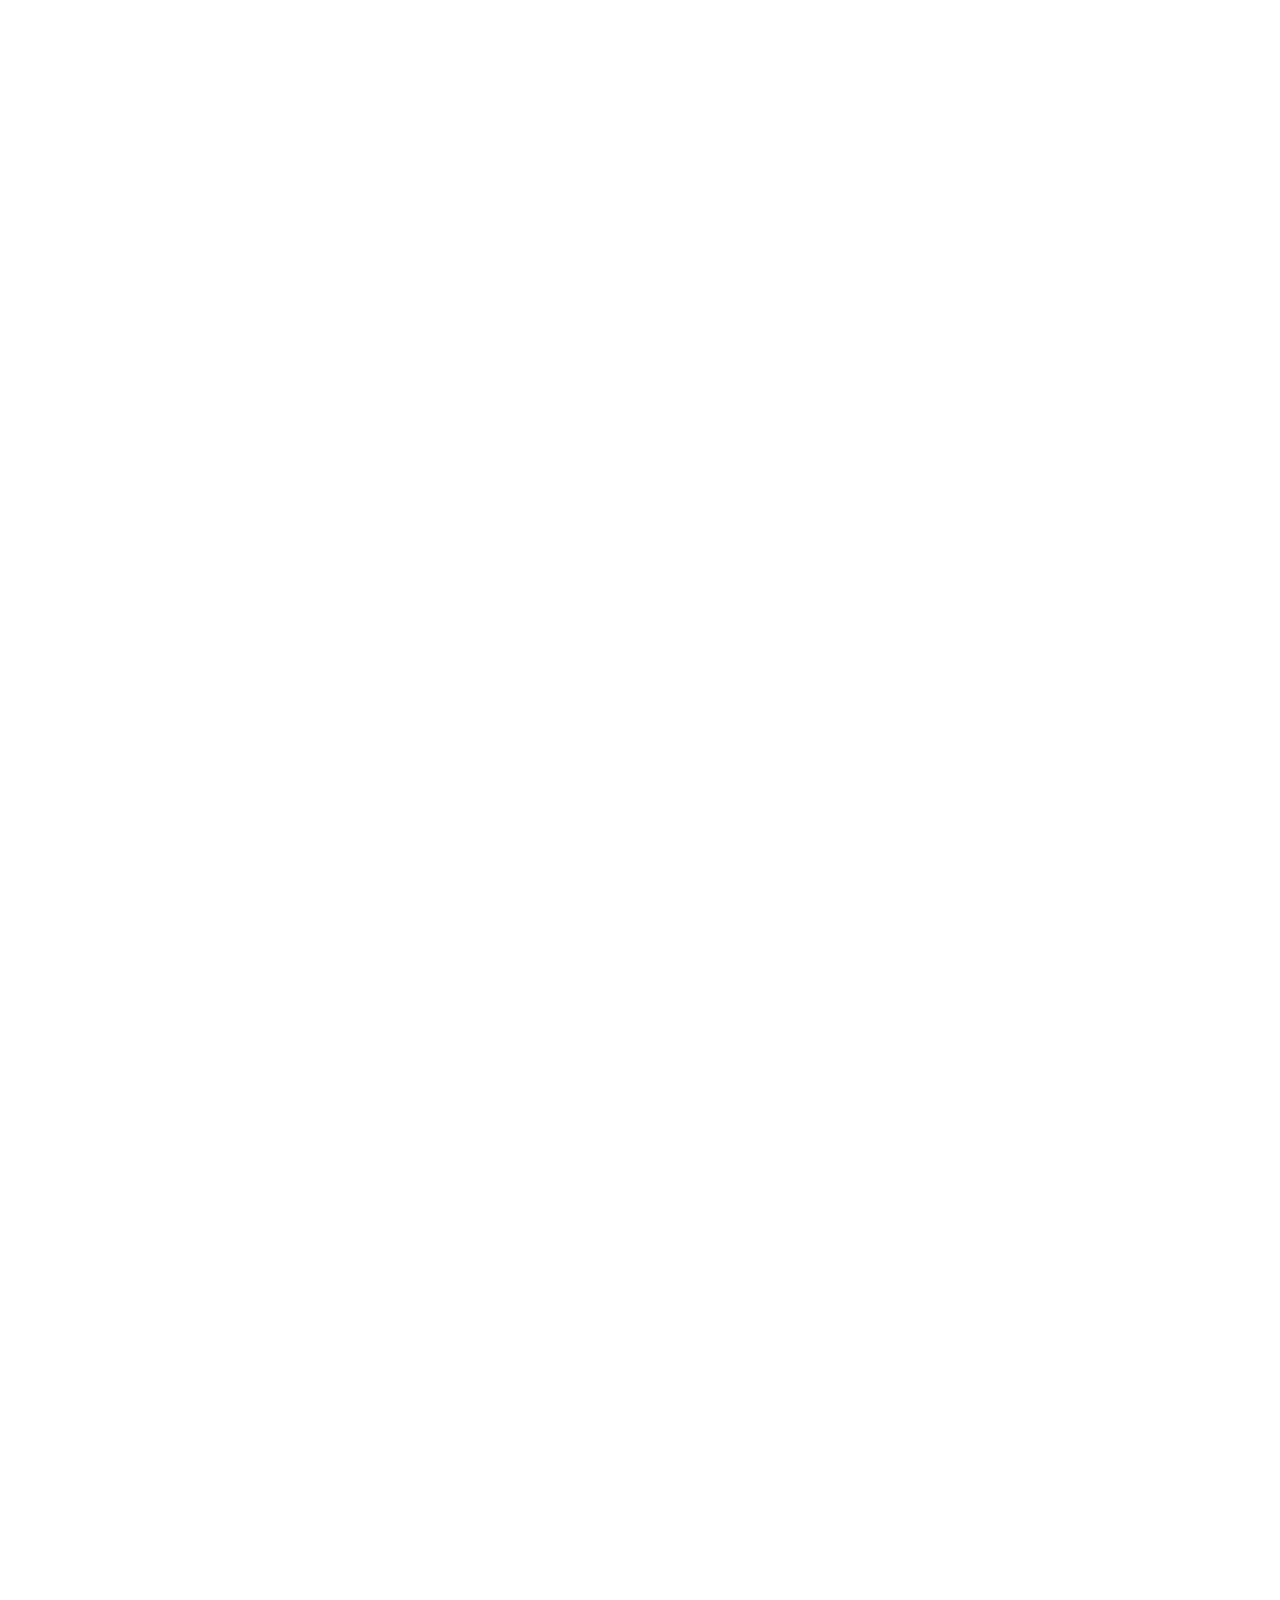
==== commit 68ec6739: "websute complted" ====
--- a/index.html
+++ b/index.html
@@ -125,18 +125,18 @@
                 <div class="relative">
                     <div class="relative max-w-7xl mx-auto px-6 lg:px-10 pt-28 pb-10 lg:pt-32 lg:pb-12">
                         <div class="flex flex-col gap-6">
-                            <h1
+                            <h1 data-aos="fade-up"
                                 class="text-[44px] sm:text-[64px] lg:text-[88px] leading-[0.95] tracking-tight font-bold text-[#192532]">
                                 All. About.
                                 <span class="italic font-medium text-[#192532]">Recruitment.</span>
                             </h1>
 
-                            <p class="max-w-2xl text-base sm:text-lg leading-relaxed text-[#4d5560]">
+                            <p data-aos="fade-up" data-aos-delay="200" class="max-w-2xl text-base sm:text-lg leading-relaxed text-[#4d5560]">
                                 Lorem ipsum dolor sit amet, consectetur adipiscing elit. Sed do eiusmod tempor
                                 incididunt ut labore et dolore magna aliqua. Ut enim ad minim veniam.
                             </p>
 
-                            <div class="flex flex-col sm:flex-row gap-3 sm:gap-4">
+                            <div data-aos="fade-up" data-aos-delay="400" class="flex flex-col sm:flex-row gap-3 sm:gap-4">
                                 <a href="#contact"
                                     class="inline-flex items-center justify-center rounded-xl bg-[#00134d] px-6 py-3 text-white text-sm font-semibold hover:opacity-95 transition">
                                     Contact Us
@@ -151,7 +151,7 @@
 
                     <div class="relative w-full">
                         <div class="max-w-7xl mx-auto px-6 lg:px-10 pb-14 lg:pb-16">
-                            <div class="relative overflow-hidden rounded-2xl border border-black/10">
+                            <div data-aos="zoom-out-up" class="relative overflow-hidden rounded-2xl border border-black/10">
                                 <img src="https://images.unsplash.com/photo-1556761175-b413da4baf72?q=80&w=1074&auto=format&fit=crop&ixlib=rb-4.1.0&ixid=M3wxMjA3fDB8MHxwaG90by1wYWdlfHx8fGVufDB8fHx8fA%3D%3D"
                                     alt="Team meeting"
                                     class="w-full h-[280px] sm:h-[360px] lg:h-[460px] object-cover" />
@@ -192,7 +192,7 @@
             <section class="w-full relative overflow-hidden">
                 <div class="relative max-w-7xl mx-auto px-6 lg:px-10 py-16 lg:py-20">
                     <div class="max-w-5xl mx-auto text-center">
-                        <h2
+                        <h2 data-aos="fade-up"
                             class="text-3xl sm:text-4xl lg:text-5xl font-medium tracking-tight text-[#192532] leading-[1.05]">
                             You are looking for
                             <span class="italic font-medium">client-centered</span>
@@ -201,13 +201,13 @@
                     </div>
 
                     <div class="mt-10">
-                        <p
+                        <p data-aos="fade-up"
                             class="text-3xl sm:text-4xl md:text-5xl font-medium tracking-tight text-[#192532] text-center">
                             Join the ranks of our clients.
                         </p>
                     </div>
 
-                    <div class="mt-12 backdrop-blur-2xl overflow-hidden">
+                    <div data-aos="zoom-out-up" class="mt-12 backdrop-blur-2xl overflow-hidden">
                         <div class="grid sm:grid-cols-2 lg:grid-cols-3">
                             <div class="p-8 sm:p-10 border-black/10 border">
                                 <div
@@ -292,7 +292,7 @@
                 <div class="relative w-full backdrop-blur-2xl">
                     <div class="max-w-7xl mx-auto px-6 lg:px-10 py-20 lg:py-24">
                         <div class="grid lg:grid-cols-12 gap-10 items-start">
-                            <div class="lg:col-span-5">
+                            <div data-aos="fade-up" class="lg:col-span-5">
                                 <div
                                     class="inline-flex items-center gap-2 rounded-full border border-black/10 bg-white/70 px-4 py-2">
                                     <span class="h-2 w-2 rounded-full bg-[#00379d]"></span>
@@ -354,7 +354,7 @@
                                 </div>
                             </div>
 
-                            <div class="lg:col-span-7">
+                            <div data-aos="fade-up" data-aos-delay="200" class="lg:col-span-7">
                                 <div class="grid sm:grid-cols-2 gap-5">
                                     <div
                                         class="group rounded-[28px] border border-black/10 bg-white/70 backdrop-blur-xl p-7 hover:shadow-[0_20px_60px_rgba(0,0,0,0.10)] transition">
@@ -445,7 +445,7 @@
             <section class="w-full relative">
                 <div class="relative max-w-7xl mx-auto px-6 lg:px-10 py-3 md:pb-28 pb-16 lg:py-20">
                     <div class="grid lg:grid-cols-12 gap-10 items-center">
-                        <div class="lg:col-span-6">
+                        <div data-aos="fade-up" class="lg:col-span-6">
                             <h2
                                 class="text-3xl sm:text-4xl lg:text-5xl font-medium tracking-tight text-[#192532] leading-[1.05]">
                                 You aim for exceptional outcomes
@@ -487,7 +487,7 @@
                             </div>
                         </div>
 
-                        <div class="lg:col-span-6">
+                        <div data-aos="fade-up" data-aos-delay="200" class="lg:col-span-6">
                             <div class="mt-6 rounded-2xl bg-white/70 border border-black/10 overflow-hidden">
                                 <div class="h-[320px] sm:h-[360px] lg:h-[580px] relative">
                                     <img src="https://images.unsplash.com/photo-1568359415705-47e98104af04?q=80&w=1171&auto=format&fit=crop&ixlib=rb-4.1.0&ixid=M3wxMjA3fDB8MHxwaG90by1wYWdlfHx8fGVufDB8fHx8fA%3D%3D"
@@ -506,7 +506,7 @@
 
 
 
-        <section class="w-full bg-[#00134d] relative overflow-hidden">
+        <section data-aos="zoom-in-up" class="w-full bg-[#00134d] relative overflow-hidden">
 
             <div class="relative max-w-7xl mx-auto px-6 lg:px-10 py-16 lg:py-20">
                 <div class="grid lg:grid-cols-12 gap-10 items-start">
@@ -667,7 +667,7 @@
             <section id="practices" class="w-full relative overflow-hidden">
                 <div class="relative max-w-7xl mx-auto px-6 lg:px-10 py-16 lg:py-20">
                     <div class="flex items-start justify-between gap-6">
-                        <div>
+                        <div data-aos="fade-up">
                             <div class="text-sm font-medium text-[#646b74]">What we do</div>
                             <h2
                                 class="mt-3 text-3xl sm:text-4xl lg:text-5xl font-medium tracking-tight text-[#192532] leading-[1.05]">
@@ -683,7 +683,7 @@
                     </div>
 
                     <div class="mt-10 grid lg:grid-cols-2 gap-7">
-                        <article
+                        <article data-aos="fade-up"
                             class="rounded-2xl overflow-hidden border border-black/10 bg-white/70 backdrop-blur-2xl shadow-[0_30px_90px_rgba(0,0,0,0.10)]">
                             <div class="relative h-[260px] sm:h-[450px]">
                                 <div
@@ -725,7 +725,7 @@
                             </div>
                         </article>
 
-                        <article
+                        <article data-aos="fade-up" data-aos-delay="200"
                             class="rounded-2xl overflow-hidden border border-black/10 bg-white/70 backdrop-blur-2xl shadow-[0_30px_90px_rgba(0,0,0,0.10)]">
                             <div class="relative h-[260px] sm:h-[450px]">
                                 <div
@@ -767,7 +767,7 @@
                         </article>
                     </div>
 
-                    <div class="mt-10 lg:hidden">
+                    <div data-aos="fade-up" class="mt-10 lg:hidden">
                         <a href="#contact"
                             class="inline-flex w-full items-center justify-center rounded-xl bg-[#00134d] px-5 py-3 text-white text-sm font-semibold hover:opacity-95 transition">
                             Get in touch
@@ -779,7 +779,7 @@
             <section id="people" class="w-full relative overflow-hidden">
                 <div class="relative max-w-7xl mx-auto px-6 lg:px-10 py-10 lg:py-18">
                     <div class="flex items-end justify-between gap-6">
-                        <div>
+                        <div data-aos="fade-up">
                             <div class="text-sm font-medium text-[#646b74]">People</div>
                             <h2
                                 class="mt-3 text-3xl sm:text-4xl font-bold tracking-tight text-[#192532] leading-[1.05]">
@@ -793,7 +793,7 @@
                     </div>
                 </div>
 
-                <div class="relative">
+                <div data-aos="fade" class="relative">
 
                     <div class="w-full overflow-hidden py-8 marquee-wrap">
                         <div class="flex gap-8 w-max animate-marquee">
@@ -859,14 +859,14 @@
 
             <section id="coverage" class="w-full relative">
                 <div class="relative max-w-7xl mx-auto px-6 lg:px-10 py-14 lg:py-18">
-                    <div class="flex border-b pb-2 border-zinc-200 flex-col w-full gap-6">
+                    <div data-aos="fade-up" class="flex border-b pb-2 border-zinc-200 flex-col w-full gap-6">
                         <div class="text-lg italic font-medium text-[#192532]">We cover</div>
                     </div>
 
                     <div class="md:mt-10">
                         <div class="py-10">
                             <div class="grid lg:grid-cols-2 gap-x-10">
-                                <div class="grid">
+                                <div data-aos="fade-up" class="grid">
                                     <div class="flex items-center justify-between gap-6 py-7 border-b border-black/10">
                                         <div class="flex items-center gap-4">
                                             <span class="text-[#192532] text-lg">✦</span>
@@ -910,7 +910,7 @@
                                     </div>
                                 </div>
 
-                                <div class="grid">
+                                <div data-aos="fade-up" data-aos-delay="200" class="grid">
                                     <div
                                         class="flex items-center justify-between gap-6 py-7 border-b border-black/10 lg:border-t-0 border-t border-black/10">
                                         <div class="flex items-center gap-4">
@@ -956,7 +956,7 @@
                                 </div>
                             </div>
 
-                            <div class="mt-10 flex items-center gap-4">
+                            <div data-aos="fade-up" class="mt-10 flex items-center gap-4">
                                 <div class="h-px flex-1 bg-black/10"></div>
                                 <div class="text-lg italic font-medium text-[#192532]">and more…</div>
                             </div>
@@ -968,7 +968,7 @@
             <section id="recognition" class="w-full relative">
                 <div class="max-w-7xl mx-auto px-6 lg:px-10 pb-8 lg:pb-10">
                     <div class="grid gap-8">
-                        <div
+                        <div data-aos="zoom-in-up"
                             class="rounded-2xl border border-black/10 bg-white/70 backdrop-blur-2xl shadow-[0_30px_90px_rgba(0,0,0,0.06)] overflow-hidden">
                             <div class="relative">
                                 <div
@@ -1010,7 +1010,7 @@
                             </div>
                         </div>
 
-                        <div
+                        <div data-aos="zoom-in-up"
                             class="rounded-2xl border border-black/10 bg-white/70 backdrop-blur-2xl shadow-[0_30px_90px_rgba(0,0,0,0.06)] overflow-hidden">
                             <div class="relative">
                                 <div
@@ -1058,7 +1058,7 @@
             <section id="contact" class="w-full relative">
                 <div class="max-w-7xl mx-auto px-6 lg:px-10 py-16 lg:py-20">
                     <div class="grid lg:grid-cols-12 gap-10 items-start">
-                        <div class="lg:col-span-5">
+                        <div data-aos="fade-up" class="lg:col-span-5">
                             <div
                                 class="inline-flex items-center gap-2 rounded-full border border-black/10 bg-black/[0.02] px-4 py-2">
                                 <span class="h-2 w-2 rounded-full bg-[#14cf6b]"></span>
@@ -1125,7 +1125,7 @@
                             </div>
                         </div>
 
-                        <div class="lg:col-span-7">
+                        <div data-aos="fade-up" data-aos-delay="200" class="lg:col-span-7">
                             <div class="rounded-[32px] overflow-hidden border border-black/10 bg-white">
                                 <div class="p-7 sm:p-10">
                                     <div class="flex items-center justify-between gap-4">
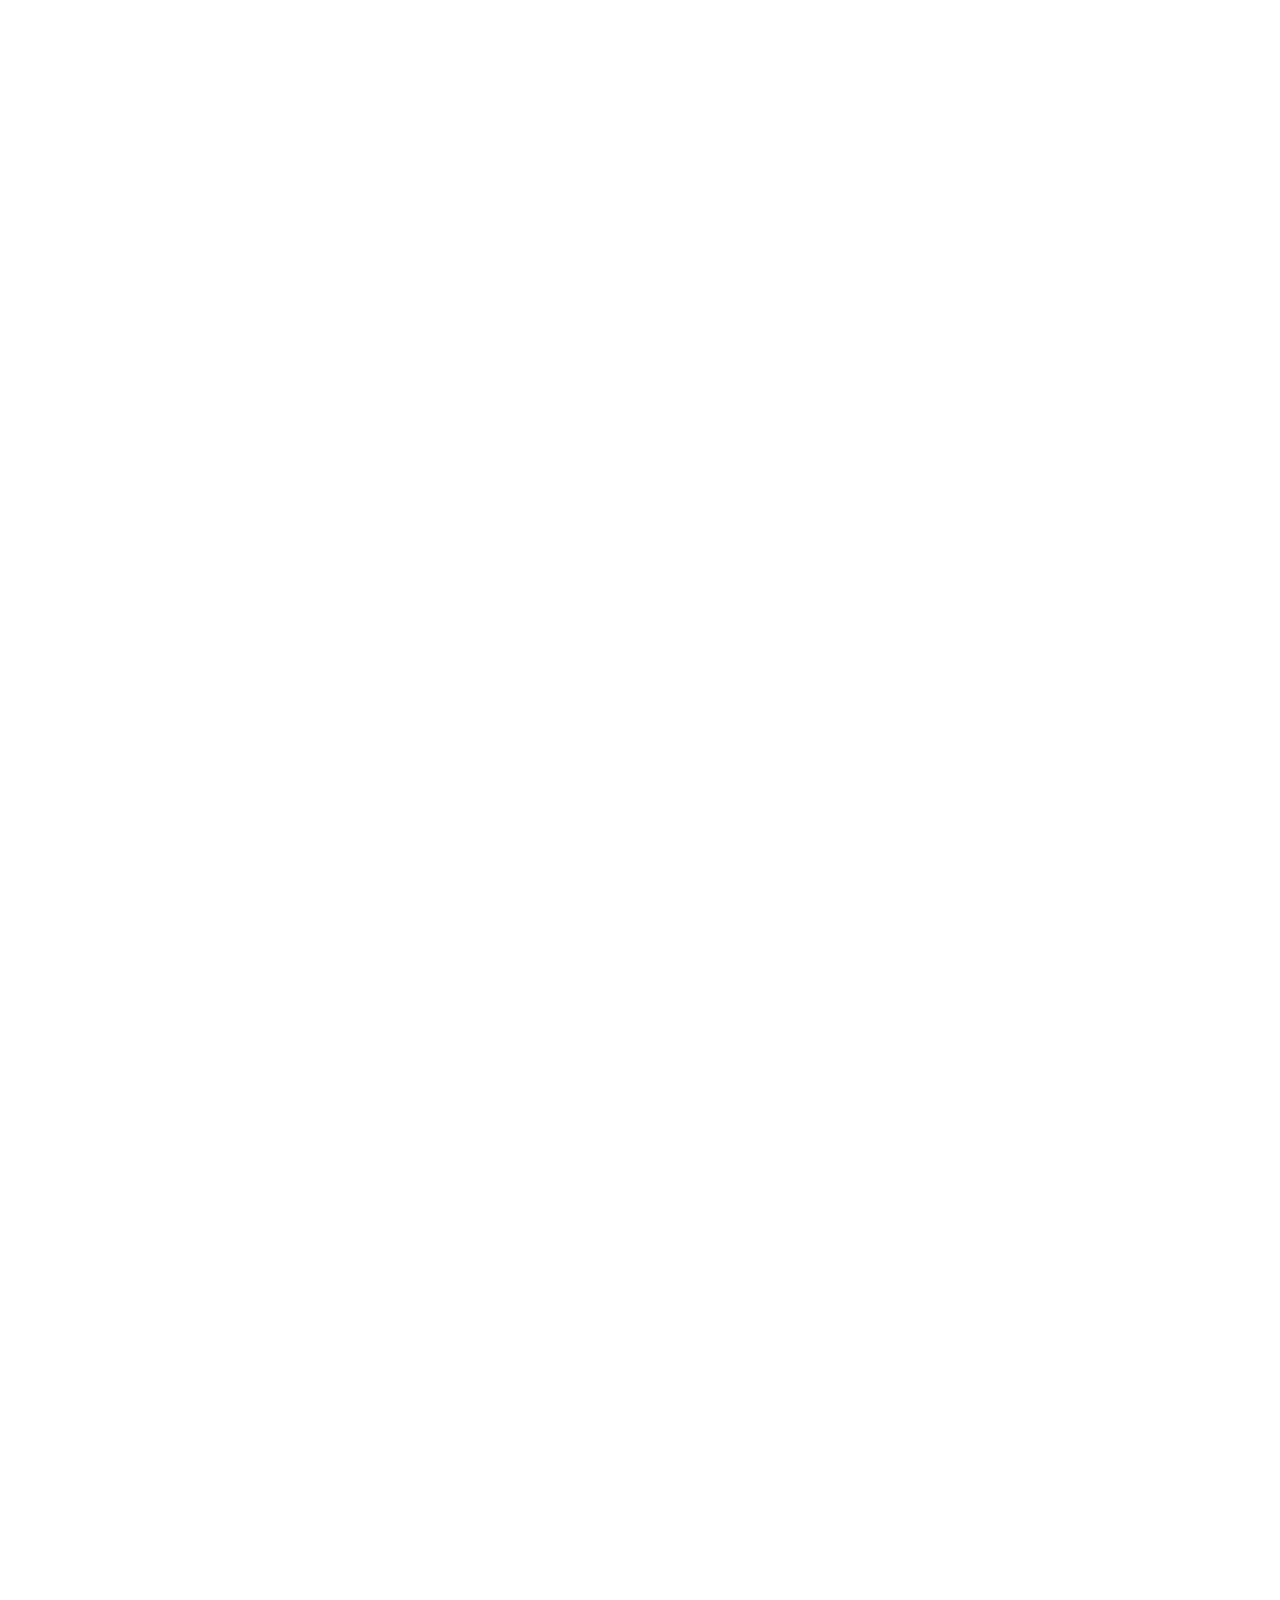
==== commit b8df8aba: "complted" ====
--- a/index.html
+++ b/index.html
@@ -128,18 +128,32 @@
                             <h1 data-aos="fade-up"
                                 class="text-[44px] sm:text-[64px] lg:text-[88px] leading-[0.95] tracking-tight font-bold text-[#192532]">
                                 All. About.
-                                <span class="italic font-medium text-[#192532]">Recruitment.</span>
+                                <span class="italic font-medium text-[#192532]">Growth.</span>
                             </h1>
 
-                            <p data-aos="fade-up" data-aos-delay="200" class="max-w-2xl text-base sm:text-lg leading-relaxed text-[#4d5560]">
-                                Lorem ipsum dolor sit amet, consectetur adipiscing elit. Sed do eiusmod tempor
-                                incididunt ut labore et dolore magna aliqua. Ut enim ad minim veniam.
+                            <p data-aos="fade-up" data-aos-delay="200"
+                                class="max-w-2xl text-base sm:text-lg leading-relaxed text-[#4d5560]">
+                                Growth in law, audit, and tax advisory doesn't happen by accident — it takes the right
+                                people and the right opportunities. But finding them is hard. Identifying which
+                                candidates are open to a move and which firms are willing to entertain a conversation
+                                can take months of groundwork and every week spent searching is a week your competitors
+                                are pulling ahead. We exist to close that gap — so whether you are scaling your team or
+                                acquiring your next practice, you are not starting from scratch. You are starting with
+                                us.
                             </p>
 
-                            <div data-aos="fade-up" data-aos-delay="400" class="flex flex-col sm:flex-row gap-3 sm:gap-4">
+                            <p data-aos="fade-up" data-aos-delay="250"
+                                class="max-w-2xl text-sm sm:text-base text-[#646b74]">
+                                Scaling your team, exploring a career move, or considering an acquisition — everything
+                                is handled with total
+                                discretion.
+                            </p>
+
+                            <div data-aos="fade-up" data-aos-delay="400"
+                                class="flex flex-col sm:flex-row gap-3 sm:gap-4">
                                 <a href="#contact"
                                     class="inline-flex items-center justify-center rounded-xl bg-[#00134d] px-6 py-3 text-white text-sm font-semibold hover:opacity-95 transition">
-                                    Contact Us
+                                    Let’s talk about your growth
                                 </a>
                                 <a href="#services"
                                     class="inline-flex items-center justify-center rounded-xl border border-black/10 bg-white/70 backdrop-blur-xl px-6 py-3 text-[#192532] text-sm font-semibold hover:bg-black/[0.02] transition">
@@ -151,7 +165,8 @@
 
                     <div class="relative w-full">
                         <div class="max-w-7xl mx-auto px-6 lg:px-10 pb-14 lg:pb-16">
-                            <div data-aos="zoom-out-up" class="relative overflow-hidden rounded-2xl border border-black/10">
+                            <div data-aos="zoom-out-up"
+                                class="relative overflow-hidden rounded-2xl border border-black/10">
                                 <img src="https://images.unsplash.com/photo-1556761175-b413da4baf72?q=80&w=1074&auto=format&fit=crop&ixlib=rb-4.1.0&ixid=M3wxMjA3fDB8MHxwaG90by1wYWdlfHx8fGVufDB8fHx8fA%3D%3D"
                                     alt="Team meeting"
                                     class="w-full h-[280px] sm:h-[360px] lg:h-[460px] object-cover" />
@@ -161,9 +176,10 @@
                                         <div
                                             class="rounded-2xl bg-white/75 backdrop-blur-xl border border-black/10 p-5">
                                             <div class="text-xs font-medium text-[#646b74]">Focus</div>
-                                            <div class="mt-2 text-sm font-semibold text-[#192532]">Executive Search
-                                            </div>
-                                            <div class="mt-1 text-sm text-[#4d5560]">Lorem ipsum dolor sit amet</div>
+                                            <div class="mt-2 text-sm font-semibold text-[#192532]">Sector Specialists
+                                            </div>
+                                            <div class="mt-1 text-sm text-[#4d5560]">Exclusively law, audit & tax
+                                                advisory</div>
                                         </div>
 
                                         <div
@@ -171,18 +187,55 @@
                                             <div class="text-xs font-medium text-[#646b74]">Speed</div>
                                             <div class="mt-2 text-sm font-semibold text-[#192532]">Structured Process
                                             </div>
-                                            <div class="mt-1 text-sm text-[#4d5560]">Sed do eiusmod tempor</div>
+                                            <div class="mt-1 text-sm text-[#4d5560]">Clear next steps, always moving
+                                            </div>
                                         </div>
 
                                         <div
                                             class="rounded-2xl bg-white/75 backdrop-blur-xl border border-black/10 p-5">
-                                            <div class="text-xs font-medium text-[#646b74]">Quality</div>
-                                            <div class="mt-2 text-sm font-semibold text-[#192532]">Shortlists That Fit
-                                            </div>
-                                            <div class="mt-1 text-sm text-[#4d5560]">Ut enim ad minim veniam</div>
-                                        </div>
-                                    </div>
-                                </div>
+                                            <div class="text-xs font-medium text-[#646b74]">Commitment</div>
+                                            <div class="mt-2 text-sm font-semibold text-[#192532]">Client-First, Every
+                                                Time</div>
+                                            <div class="mt-1 text-sm text-[#4d5560]">We will lose our sleep to make you
+                                                succeed. Every engagement is driven by a genuine commitment to
+                                                understanding your goals and delivering outcomes that matter.
+                                            </div>
+                                        </div>
+                                    </div>
+                                </div>
+                            </div>
+                        </div>
+                    </div>
+                </div>
+            </section>
+
+
+            <section class="w-full relative overflow-hidden">
+                <div class="relative max-w-7xl mx-auto px-6 lg:px-10 py-16 lg:py-20">
+                    <div data-aos="fade-up"
+                        class="rounded-2xl border border-black/10 bg-white/70 backdrop-blur-2xl p-8 sm:p-10">
+                        <div class="grid lg:grid-cols-12 gap-8 items-start">
+                            <div class="lg:col-span-8">
+                                <div class="text-sm font-medium text-[#646b74]">Confidential</div>
+                                <h3 class="mt-3 text-2xl sm:text-3xl font-semibold tracking-tight text-[#192532]">
+                                    Thinking about selling your practice or exploring your next career move?
+                                </h3>
+                                <p class="mt-4 text-sm sm:text-base leading-relaxed text-[#4d5560] max-w-3xl">
+                                    We would love to talk. Get in touch to find out what opportunities are available to
+                                    you right now. Everything we do is handled with total discretion and lets you keep
+                                    control of the process.
+                                </p>
+                            </div>
+
+                            <div class="lg:col-span-4 flex flex-col sm:flex-row lg:flex-col gap-3 lg:items-end">
+                                <a href="#contact"
+                                    class="inline-flex items-center justify-center rounded-xl bg-[#00134d] px-6 py-3 text-white text-sm font-semibold hover:opacity-95 transition w-full sm:w-auto lg:w-full">
+                                    Let’s talk
+                                </a>
+                                <a href="#services"
+                                    class="inline-flex items-center justify-center rounded-xl border border-black/10 bg-white/70 backdrop-blur-xl px-6 py-3 text-[#192532] text-sm font-semibold hover:bg-black/[0.02] transition w-full sm:w-auto lg:w-full">
+                                    Explore services
+                                </a>
                             </div>
                         </div>
                     </div>
@@ -194,16 +247,16 @@
                     <div class="max-w-5xl mx-auto text-center">
                         <h2 data-aos="fade-up"
                             class="text-3xl sm:text-4xl lg:text-5xl font-medium tracking-tight text-[#192532] leading-[1.05]">
-                            You are looking for
-                            <span class="italic font-medium">client-centered</span>
-                            support for high-stakes hiring and transactions?
+                            Looking for
+                            <span class="italic font-medium">sector-specialist</span>
+                            support for high-stakes hiring or acquisitions?
                         </h2>
                     </div>
 
                     <div class="mt-10">
                         <p data-aos="fade-up"
                             class="text-3xl sm:text-4xl md:text-5xl font-medium tracking-tight text-[#192532] text-center">
-                            Join the ranks of our clients.
+                            Start with a mapped market.
                         </p>
                     </div>
 
@@ -276,12 +329,12 @@
                         <div
                             class="py-8 border-t border-black/10 flex flex-col sm:flex-row items-center justify-between gap-4">
                             <div class="text-sm text-[#646b74]">
-                                Lorem ipsum dolor sit amet, consectetur adipiscing elit.
+                                Total discretion. Clear process. Relentless follow-through.
                             </div>
 
                             <a href="#contact"
                                 class="inline-flex items-center justify-center gap-3 rounded-xl bg-[#00134d] px-6 py-3 text-white text-sm font-semibold hover:opacity-95 transition">
-                                More clients <i class="fa-solid fa-arrow-right"></i>
+                                Let’s talk <i class="fa-solid fa-arrow-right"></i>
                             </a>
                         </div>
                     </div>
@@ -290,7 +343,7 @@
 
             <section id="services" class="w-full relative">
                 <div class="relative w-full backdrop-blur-2xl">
-                    <div class="max-w-7xl mx-auto px-6 lg:px-10 py-20 lg:py-24">
+                    <div class="max-w-7xl mx-auto px-6 lg:px-10 pt-0 md:pb-24 pb-20 lg:pt-24">
                         <div class="grid lg:grid-cols-12 gap-10 items-start">
                             <div data-aos="fade-up" class="lg:col-span-5">
                                 <div
@@ -301,12 +354,13 @@
 
                                 <h2
                                     class="mt-6 text-3xl sm:text-4xl font-bold tracking-tight text-[#192532] leading-[1.1]">
-                                    Built for clarity, speed, and high-stakes outcomes.
+                                    Built on process, driven by relentless work ethic.
                                 </h2>
 
                                 <p class="mt-5 text-base sm:text-lg leading-relaxed text-[#4d5560] max-w-xl">
-                                    Lorem ipsum dolor sit amet, consectetur adipiscing elit. Sed do eiusmod tempor
-                                    incididunt ut labore et dolore magna aliqua. Ut enim ad minim veniam.
+                                    We work exclusively with law, audit, and tax advisory firms. Recruitment and
+                                    transaction support delivered
+                                    with precision, pace, and discretion.
                                 </p>
 
                                 <div class="mt-10 grid gap-4 max-w-xl">
@@ -314,12 +368,13 @@
                                         <div class="flex items-start gap-4">
                                             <div
                                                 class="h-11 w-11 shrink-0 rounded-2xl bg-[#00134d] flex items-center justify-center">
-                                                <i class="fa-solid fa-shield-halved text-white"></i>
+                                                <i class="fa-solid fa-compass text-white"></i>
                                             </div>
                                             <div>
-                                                <div class="text-sm font-semibold text-[#192532]">Lorem ipsum</div>
-                                                <div class="mt-1 text-sm text-[#646b74]">Lorem ipsum dolor sit amet
-                                                    consectetur.</div>
+                                                <div class="text-sm font-semibold text-[#192532]">Sector Specialists
+                                                </div>
+                                                <div class="mt-1 text-sm text-[#646b74]">Deep networks and focused
+                                                    market intelligence.</div>
                                             </div>
                                         </div>
                                     </div>
@@ -328,12 +383,12 @@
                                         <div class="flex items-start gap-4">
                                             <div
                                                 class="h-11 w-11 shrink-0 rounded-2xl bg-[#00134d] flex items-center justify-center">
-                                                <i class="fa-solid fa-layer-group text-white"></i>
+                                                <i class="fa-solid fa-lock text-white"></i>
                                             </div>
                                             <div>
-                                                <div class="text-sm font-semibold text-[#192532]">Lorem ipsum</div>
-                                                <div class="mt-1 text-sm text-[#646b74]">Sed do eiusmod tempor
-                                                    incididunt ut labore.</div>
+                                                <div class="text-sm font-semibold text-[#192532]">Total Discretion</div>
+                                                <div class="mt-1 text-sm text-[#646b74]">You stay in control of the
+                                                    process at every step.</div>
                                             </div>
                                         </div>
                                     </div>
@@ -342,12 +397,13 @@
                                         <div class="flex items-start gap-4">
                                             <div
                                                 class="h-11 w-11 shrink-0 rounded-2xl bg-[#00134d] flex items-center justify-center">
-                                                <i class="fa-solid fa-bolt text-white"></i>
+                                                <i class="fa-solid fa-diagram-project text-white"></i>
                                             </div>
                                             <div>
-                                                <div class="text-sm font-semibold text-[#192532]">Lorem ipsum</div>
-                                                <div class="mt-1 text-sm text-[#646b74]">Ut enim ad minim veniam quis
-                                                    nostrud.</div>
+                                                <div class="text-sm font-semibold text-[#192532]">Structured Process
+                                                </div>
+                                                <div class="mt-1 text-sm text-[#646b74]">Clear status, next actions, and
+                                                    momentum.</div>
                                             </div>
                                         </div>
                                     </div>
@@ -367,10 +423,11 @@
                                         </div>
                                         <h3 class="mt-5 text-xl font-semibold text-[#192532]">Recruitment</h3>
                                         <p class="mt-3 text-sm leading-relaxed text-[#4d5560]">
-                                            Lorem ipsum dolor sit amet, consectetur adipiscing elit. Ut enim ad minim
-                                            veniam, quis nostrud exercitation.
+                                            The best candidates aren’t looking — until they are. We map the market
+                                            continuously, from newly qualified
+                                            to senior partner, so shortlists arrive fast and fit.
                                         </p>
-                                        <a href="#"
+                                        <a href="./recruitment.html"
                                             class="mt-5 inline-flex items-center gap-2 text-sm font-semibold text-[#00379d] hover:opacity-80 transition">
                                             Learn more <i class="fa-solid fa-arrow-right text-xs"></i>
                                         </a>
@@ -387,10 +444,11 @@
                                         </div>
                                         <h3 class="mt-5 text-xl font-semibold text-[#192532]">Transaction Services</h3>
                                         <p class="mt-3 text-sm leading-relaxed text-[#4d5560]">
-                                            Lorem ipsum dolor sit amet, consectetur adipiscing elit. Duis aute irure
-                                            dolor in reprehenderit.
+                                            Timing wins deals. We help identify the right targets, manage discreet
+                                            approaches, and guide structuring,
+                                            negotiation, diligence, and completion.
                                         </p>
-                                        <a href="#"
+                                        <a href="./transaction-services.html"
                                             class="mt-5 inline-flex items-center gap-2 text-sm font-semibold text-[#00379d] hover:opacity-80 transition">
                                             Learn more <i class="fa-solid fa-arrow-right text-xs"></i>
                                         </a>
@@ -401,18 +459,19 @@
                                         <div class="flex items-start justify-between gap-4">
                                             <div
                                                 class="h-12 w-12 rounded-2xl bg-black/[0.03] border border-black/10 flex items-center justify-center">
-                                                <i class="fa-solid fa-scale-balanced text-[#00134d] text-lg"></i>
+                                                <i class="fa-solid fa-id-badge text-[#00134d] text-lg"></i>
                                             </div>
                                             <span class="text-xs font-medium text-[#646b74]">03</span>
                                         </div>
-                                        <h3 class="mt-5 text-xl font-semibold text-[#192532]">Advisory</h3>
+                                        <h3 class="mt-5 text-xl font-semibold text-[#192532]">For Candidates</h3>
                                         <p class="mt-3 text-sm leading-relaxed text-[#4d5560]">
-                                            Lorem ipsum dolor sit amet, consectetur adipiscing elit. Excepteur sint
-                                            occaecat cupidatat non proident.
+                                            Your next move deserves more than a job board. Market insight, real
+                                            relationships, and representation
+                                            that helps you stand out — with total discretion, always.
                                         </p>
-                                        <a href="#"
+                                        <a href="#contact"
                                             class="mt-5 inline-flex items-center gap-2 text-sm font-semibold text-[#00379d] hover:opacity-80 transition">
-                                            Learn more <i class="fa-solid fa-arrow-right text-xs"></i>
+                                            Let’s talk <i class="fa-solid fa-arrow-right text-xs"></i>
                                         </a>
                                     </div>
 
@@ -427,8 +486,9 @@
                                         </div>
                                         <h3 class="mt-5 text-xl font-semibold text-[#192532]">Let’s talk</h3>
                                         <p class="mt-3 text-sm leading-relaxed text-[#4d5560]">
-                                            Lorem ipsum dolor sit amet, consectetur adipiscing elit. Tellus in hac
-                                            habitasse platea dictumst.
+                                            Scaling, succession, career moves, or acquisitions — tell us what you’re
+                                            considering. We’ll reply with
+                                            next steps and a clear timeline.
                                         </p>
                                         <a href="#contact"
                                             class="mt-5 inline-flex items-center justify-center rounded-xl bg-[#00134d] px-5 py-3 text-white text-sm font-semibold hover:opacity-95 transition w-full sm:w-auto">
@@ -442,14 +502,38 @@
                 </div>
             </section>
 
+            <section class="w-full relative overflow-hidden">
+                <div class="relative max-w-7xl mx-auto px-6 lg:px-10 pb-12 lg:pb-14">
+                    <div class="grid lg:grid-cols-2 gap-6">
+                        <div data-aos="fade-up"
+                            class="rounded-2xl border border-black/10 bg-white/70 backdrop-blur-2xl p-7 sm:p-9">
+                            <div class="text-sm font-medium text-[#646b74]">Recruitment</div>
+                            <p
+                                class="mt-3 text-xl sm:text-2xl font-semibold tracking-tight text-[#192532] leading-snug">
+                                Our goal is simple: to know every candidate open to a move at any given moment.
+                            </p>
+                        </div>
+
+                        <div data-aos="fade-up" data-aos-delay="150"
+                            class="rounded-2xl border border-black/10 bg-white/70 backdrop-blur-2xl p-7 sm:p-9">
+                            <div class="text-sm font-medium text-[#646b74]">Transaction Services</div>
+                            <p
+                                class="mt-3 text-xl sm:text-2xl font-semibold tracking-tight text-[#192532] leading-snug">
+                                Our goal is simple: to know the firms worth acquiring before you need to ask.
+                            </p>
+                        </div>
+                    </div>
+                </div>
+            </section>
+
             <section class="w-full relative">
-                <div class="relative max-w-7xl mx-auto px-6 lg:px-10 py-3 md:pb-28 pb-16 lg:py-20">
+                <div class="relative max-w-7xl mx-auto px-6 lg:px-10 py-3 md:pb-28 pb-16 lg:pt-7 ">
                     <div class="grid lg:grid-cols-12 gap-10 items-center">
                         <div data-aos="fade-up" class="lg:col-span-6">
                             <h2
                                 class="text-3xl sm:text-4xl lg:text-5xl font-medium tracking-tight text-[#192532] leading-[1.05]">
-                                You aim for exceptional outcomes
-                                <span class="block italic font-medium">and decisive momentum.</span>
+                                You want growth that’s deliberate,
+                                <span class="block italic font-medium">not left to chance.</span>
                             </h2>
 
                             <div class="mt-10 flex items-start gap-6">
@@ -457,8 +541,9 @@
                                 <div>
                                     <p
                                         class="text-2xl sm:text-3xl font-semibold tracking-tight text-[#192532] leading-snug">
-                                        We’ve got your back on recruitment
-                                        <span class="block italic font-medium">so you can keep moving fast.</span>
+                                        Recruitment that moves fast
+                                        <span class="block italic font-medium">because the market is already
+                                            mapped.</span>
                                     </p>
                                 </div>
                             </div>
@@ -468,9 +553,9 @@
                                 <div>
                                     <p
                                         class="text-2xl sm:text-3xl font-semibold tracking-tight text-[#192532] leading-snug">
-                                        And on transactions too
-                                        <span class="block italic font-medium">so decisions stay clear and
-                                            confident.</span>
+                                        Transactions handled with care
+                                        <span class="block italic font-medium">so timing and reputation stay
+                                            protected.</span>
                                     </p>
                                 </div>
                             </div>
@@ -506,8 +591,7 @@
 
 
 
-        <section data-aos="zoom-in-up" class="w-full bg-[#00134d] relative overflow-hidden">
-
+        <!-- <section data-aos="zoom-in-up" class="w-full bg-[#00134d] relative overflow-hidden">
             <div class="relative max-w-7xl mx-auto px-6 lg:px-10 py-16 lg:py-20">
                 <div class="grid lg:grid-cols-12 gap-10 items-start">
                     <div class="lg:col-span-5">
@@ -518,16 +602,17 @@
                         </div>
 
                         <h2 class="mt-6 text-3xl sm:text-4xl font-bold tracking-tight text-white leading-[1.1]">
-                            Latest thinking, frameworks, and signals.
+                            Signals from the market—recruitment and acquisitions.
                         </h2>
 
                         <p class="mt-5 text-base sm:text-lg leading-relaxed text-white/75 max-w-xl">
-                            Lorem ipsum dolor sit amet, consectetur adipiscing elit. Sed do eiusmod tempor incididunt ut
-                            labore et dolore magna aliqua. Ut enim ad minim veniam.
+                            Practical notes on what top candidates respond to, why timing wins deals, and how structured
+                            processes protect
+                            outcomes.
                         </p>
 
                         <div class="mt-8 flex flex-col sm:flex-row gap-3 sm:gap-4">
-                            <a href="#"
+                            <a href="/recruitment.html"
                                 class="inline-flex items-center justify-center rounded-xl bg-white px-6 py-3 text-[#00134d] font-semibold hover:bg-white/90 transition">
                                 View all
                             </a>
@@ -547,16 +632,16 @@
                                         class="h-11 w-11 shrink-0 rounded-2xl bg-white/10 flex items-center justify-center">
                                         <i class="fa-solid fa-file-lines text-white"></i>
                                     </div>
-                                    <span class="text-xs font-medium text-white/60">Lorem • 5 min</span>
+                                    <span class="text-xs font-medium text-white/60">Recruitment • 5 min</span>
                                 </div>
                                 <h3 class="mt-5 text-lg font-semibold text-white leading-snug">
-                                    Lorem ipsum dolor sit amet consectetur adipiscing elit
+                                    Why the best candidates aren’t looking—until they are
                                 </h3>
                                 <p class="mt-3 text-sm leading-relaxed text-white/70">
-                                    Lorem ipsum dolor sit amet, consectetur adipiscing elit. Ut enim ad minim veniam,
-                                    quis nostrud exercitation ullamco laboris nisi.
+                                    Strong hires come from trusted, long-term relationships—not job boards or
+                                    last-minute outreach.
                                 </p>
-                                <a href="#"
+                                <a href="/recruitment.html"
                                     class="mt-5 inline-flex items-center gap-2 text-sm font-semibold text-white/85 hover:text-white transition">
                                     Read more <i class="fa-solid fa-arrow-right text-xs"></i>
                                 </a>
@@ -569,16 +654,16 @@
                                         class="h-11 w-11 shrink-0 rounded-2xl bg-white/10 flex items-center justify-center">
                                         <i class="fa-solid fa-chart-line text-white"></i>
                                     </div>
-                                    <span class="text-xs font-medium text-white/60">Lorem • 6 min</span>
+                                    <span class="text-xs font-medium text-white/60">Transactions • 6 min</span>
                                 </div>
                                 <h3 class="mt-5 text-lg font-semibold text-white leading-snug">
-                                    Sed do eiusmod tempor incididunt ut labore et dolore
+                                    Timing beats strategy more often than you think
                                 </h3>
                                 <p class="mt-3 text-sm leading-relaxed text-white/70">
-                                    Lorem ipsum dolor sit amet, consectetur adipiscing elit. Duis aute irure dolor in
-                                    reprehenderit in voluptate velit esse cillum.
+                                    The difference between a missed opportunity and a great acquisition is usually who’s
+                                    ready to talk—today.
                                 </p>
-                                <a href="#"
+                                <a href="/transaction-services.html"
                                     class="mt-5 inline-flex items-center gap-2 text-sm font-semibold text-white/85 hover:text-white transition">
                                     Read more <i class="fa-solid fa-arrow-right text-xs"></i>
                                 </a>
@@ -594,20 +679,20 @@
                                         </div>
                                         <div>
                                             <h3 class="text-lg font-semibold text-white leading-snug">
-                                                Excepteur sint occaecat cupidatat non proident, sunt in culpa
+                                                Discretion + process: how to protect reputation while moving fast
                                             </h3>
                                             <p class="mt-2 text-sm leading-relaxed text-white/70 max-w-2xl">
-                                                Lorem ipsum dolor sit amet, consectetur adipiscing elit. Excepteur sint
-                                                occaecat cupidatat non proident, sunt in culpa qui officia deserunt
-                                                mollit anim id est laborum.
+                                                Sensitive work needs clarity, careful approaches, and a team that keeps
+                                                the ball moving—no delays,
+                                                no dropped balls.
                                             </p>
                                         </div>
                                     </div>
                                     <div class="flex items-center gap-2">
-                                        <span class="text-xs font-medium text-white/60">Lorem • 8 min</span>
-                                    </div>
-                                </div>
-                                <a href="#"
+                                        <span class="text-xs font-medium text-white/60">Framework • 8 min</span>
+                                    </div>
+                                </div>
+                                <a href="/recruitment.html"
                                     class="mt-5 inline-flex items-center gap-2 text-sm font-semibold text-white/85 hover:text-white transition">
                                     Read more <i class="fa-solid fa-arrow-right text-xs"></i>
                                 </a>
@@ -616,7 +701,7 @@
                     </div>
                 </div>
             </div>
-        </section>
+        </section> -->
 
 
 
@@ -624,14 +709,14 @@
             <div aria-hidden="true" class="pointer-events-none absolute inset-0 -z-10 overflow-hidden">
                 <div class="absolute inset-0 bg-gradient-to-b from-white via-white to-[#f7f7f8]"></div>
 
-                <div class="absolute -left-24 top-10 h-[520px] w-[520px] rounded-full blur-3xl opacity-12 bg-[#00379d]">
+                <!-- <div class="absolute -left-24 top-10 h-[520px] w-[520px] rounded-full blur-3xl opacity-12 bg-[#00379d]">
                 </div>
                 <div
                     class="absolute -right-28 -top-24 h-[560px] w-[560px] rounded-full blur-3xl opacity-10 bg-[#336dff]">
                 </div>
                 <div
                     class="absolute right-1/3 -top-40 h-[520px] w-[520px] rounded-full blur-3xl opacity-[0.08] bg-[#ff7264]">
-                </div>
+                </div> -->
 
                 <div
                     class="absolute -left-24 top-[28%] h-[520px] w-[520px] rounded-full blur-3xl opacity-12 bg-[#00379d]">
@@ -671,13 +756,13 @@
                             <div class="text-sm font-medium text-[#646b74]">What we do</div>
                             <h2
                                 class="mt-3 text-3xl sm:text-4xl lg:text-5xl font-medium tracking-tight text-[#192532] leading-[1.05]">
-                                Two focused practices,
+                                Two focused services,
                                 <span class="italic font-medium">one high-trust approach.</span>
                             </h2>
                             <p class="mt-5 text-base sm:text-lg leading-relaxed text-[#4d5560] max-w-3xl">
-                                We support founders, GPs, and leadership teams with senior hiring and transaction
-                                execution—fast, discreet, and
-                                built for high-stakes decisions.
+                                We work exclusively with law, audit, and tax advisory firms—supporting growth through
+                                recruitment and
+                                acquisitions with precision, pace, and total discretion.
                             </p>
                         </div>
                     </div>
@@ -704,9 +789,10 @@
                                 <h3 class="text-2xl sm:text-3xl font-semibold tracking-tight text-[#192532]">Recruitment
                                 </h3>
                                 <p class="mt-3 text-sm sm:text-base leading-relaxed text-[#4d5560] max-w-xl">
-                                    Executive search and structured shortlists for roles where alignment matters:
-                                    investment, legal, compliance,
-                                    finance, and operations.
+                                    The best candidates aren’t looking—until they are. We map the market continuously
+                                    and place talent across
+                                    all levels, from newly qualified professionals to senior partners, with precision
+                                    and discretion.
                                 </p>
 
                                 <div class="mt-7 flex flex-col sm:flex-row sm:items-center sm:justify-between gap-4">
@@ -718,7 +804,7 @@
                                         <span
                                             class="inline-flex items-center gap-2 rounded-full border border-black/10 bg-white/70 px-3 py-1.5">
                                             <span class="h-2 w-2 rounded-full bg-[#00379d]"></span>
-                                            Executive Search
+                                            Market Mapping
                                         </span>
                                     </div>
                                 </div>
@@ -746,8 +832,10 @@
                                 <h3 class="text-2xl sm:text-3xl font-semibold tracking-tight text-[#192532]">Transaction
                                     Services</h3>
                                 <p class="mt-3 text-sm sm:text-base leading-relaxed text-[#4d5560] max-w-xl">
-                                    Practical support across deal workflows—coordination, diligence, documentation, and
-                                    stakeholder alignment.
+                                    Timing wins deals. We guide acquisitions from target identification and discreet
+                                    approaches through
+                                    structuring, negotiation, due diligence, and completion—handled with care and
+                                    professionalism.
                                 </p>
 
                                 <div class="mt-7 flex flex-col sm:flex-row sm:items-center sm:justify-between gap-4">
@@ -759,7 +847,7 @@
                                         <span
                                             class="inline-flex items-center gap-2 rounded-full border border-black/10 bg-white/70 px-3 py-1.5">
                                             <span class="h-2 w-2 rounded-full bg-[#00379d]"></span>
-                                            Advisory
+                                            Acquisitions
                                         </span>
                                     </div>
                                 </div>
@@ -780,21 +868,22 @@
                 <div class="relative max-w-7xl mx-auto px-6 lg:px-10 py-10 lg:py-18">
                     <div class="flex items-end justify-between gap-6">
                         <div data-aos="fade-up">
-                            <div class="text-sm font-medium text-[#646b74]">People</div>
+                            <div class="text-sm font-medium text-[#646b74]">For candidates</div>
                             <h2
                                 class="mt-3 text-3xl sm:text-4xl font-bold tracking-tight text-[#192532] leading-[1.05]">
-                                Trusted by professionals.
+                                Your next move deserves more than a job board.
                             </h2>
                             <p class="mt-4 text-base sm:text-lg leading-relaxed text-[#4d5560] max-w-2xl">
-                                Teams work with us when the work is sensitive, time-critical, and needs a calm,
-                                structured process.
+                                We know the law, audit, and tax advisory market intimately, build real long-term
+                                relationships, and help you
+                                stand out. Everything is handled with total discretion—your career, your timeline, your
+                                terms.
                             </p>
                         </div>
                     </div>
                 </div>
 
                 <div data-aos="fade" class="relative">
-
                     <div class="w-full overflow-hidden py-8 marquee-wrap">
                         <div class="flex gap-8 w-max animate-marquee">
                             <div class="flex gap-8">
@@ -871,8 +960,8 @@
                                         <div class="flex items-center gap-4">
                                             <span class="text-[#192532] text-lg">✦</span>
                                             <span
-                                                class="text-2xl sm:text-3xl font-medium tracking-tight text-[#192532]">Anti-Money
-                                                Laundering</span>
+                                                class="text-2xl sm:text-3xl font-medium tracking-tight text-[#192532]">Newly
+                                                Qualified</span>
                                         </div>
                                     </div>
 
@@ -880,7 +969,7 @@
                                         <div class="flex items-center gap-4">
                                             <span class="text-[#192532] text-lg">✦</span>
                                             <span
-                                                class="text-2xl sm:text-3xl font-medium tracking-tight text-[#192532]">Compliance</span>
+                                                class="text-2xl sm:text-3xl font-medium tracking-tight text-[#192532]">Associates</span>
                                         </div>
                                     </div>
 
@@ -888,7 +977,7 @@
                                         <div class="flex items-center gap-4">
                                             <span class="text-[#192532] text-lg">✦</span>
                                             <span
-                                                class="text-2xl sm:text-3xl font-medium tracking-tight text-[#192532]">Corporate</span>
+                                                class="text-2xl sm:text-3xl font-medium tracking-tight text-[#192532]">Managers</span>
                                         </div>
                                     </div>
 
@@ -896,8 +985,7 @@
                                         <div class="flex items-center gap-4">
                                             <span class="text-[#192532] text-lg">✦</span>
                                             <span
-                                                class="text-2xl sm:text-3xl font-medium tracking-tight text-[#192532]">Due
-                                                Diligence</span>
+                                                class="text-2xl sm:text-3xl font-medium tracking-tight text-[#192532]">Directors</span>
                                         </div>
                                     </div>
 
@@ -905,7 +993,7 @@
                                         <div class="flex items-center gap-4">
                                             <span class="text-[#192532] text-lg">✦</span>
                                             <span
-                                                class="text-2xl sm:text-3xl font-medium tracking-tight text-[#192532]">ESG</span>
+                                                class="text-2xl sm:text-3xl font-medium tracking-tight text-[#192532]">Partners</span>
                                         </div>
                                     </div>
                                 </div>
@@ -916,8 +1004,8 @@
                                         <div class="flex items-center gap-4">
                                             <span class="text-[#192532] text-lg">✦</span>
                                             <span
-                                                class="text-2xl sm:text-3xl font-medium tracking-tight text-[#192532]">Investor
-                                                Onboarding</span>
+                                                class="text-2xl sm:text-3xl font-medium tracking-tight text-[#192532]">Senior
+                                                Partners</span>
                                         </div>
                                     </div>
 
@@ -925,7 +1013,8 @@
                                         <div class="flex items-center gap-4">
                                             <span class="text-[#192532] text-lg">✦</span>
                                             <span
-                                                class="text-2xl sm:text-3xl font-medium tracking-tight text-[#192532]">Regulatory</span>
+                                                class="text-2xl sm:text-3xl font-medium tracking-tight text-[#192532]">Target
+                                                Identification</span>
                                         </div>
                                     </div>
 
@@ -933,7 +1022,8 @@
                                         <div class="flex items-center gap-4">
                                             <span class="text-[#192532] text-lg">✦</span>
                                             <span
-                                                class="text-2xl sm:text-3xl font-medium tracking-tight text-[#192532]">Tax</span>
+                                                class="text-2xl sm:text-3xl font-medium tracking-tight text-[#192532]">Discreet
+                                                Approaches</span>
                                         </div>
                                     </div>
 
@@ -941,7 +1031,8 @@
                                         <div class="flex items-center gap-4">
                                             <span class="text-[#192532] text-lg">✦</span>
                                             <span
-                                                class="text-2xl sm:text-3xl font-medium tracking-tight text-[#192532]">Structuring</span>
+                                                class="text-2xl sm:text-3xl font-medium tracking-tight text-[#192532]">Structuring
+                                                &amp; Negotiation</span>
                                         </div>
                                     </div>
 
@@ -949,8 +1040,8 @@
                                         <div class="flex items-center gap-4">
                                             <span class="text-[#192532] text-lg">✦</span>
                                             <span
-                                                class="text-2xl sm:text-3xl font-medium tracking-tight text-[#192532]">Secondary
-                                                Transactions</span>
+                                                class="text-2xl sm:text-3xl font-medium tracking-tight text-[#192532]">Due
+                                                Diligence &amp; Completion</span>
                                         </div>
                                     </div>
                                 </div>
@@ -975,34 +1066,41 @@
                                     class="absolute inset-0 bg-[radial-gradient(circle_at_15%_30%,rgba(0,55,157,0.10),transparent_40%),radial-gradient(circle_at_85%_40%,rgba(51,109,255,0.10),transparent_45%),radial-gradient(circle_at_50%_120%,rgba(255,114,100,0.12),transparent_55%)]">
                                 </div>
                                 <div class="relative px-10 py-10">
-                                    <div class="md:text-3xl text-2xl italic font-medium text-[#192532]">We are a member of...</div>
+                                    <div class="md:text-3xl text-2xl italic font-medium text-[#192532]">We are built on…
+                                    </div>
                                     <div class="mt-6 h-px w-full bg-black/10"></div>
 
                                     <div class="mt-10 grid sm:grid-cols-3 gap-10 items-center">
-                                        <div class="flex items-center justify-center">
-                                            <div class="flex items-center gap-4">
-                                                <div class="md:text-4xl text-2xl font-bold tracking-tight text-[#192532]/80">
-                                                    BAI</div>
-                                                <div
-                                                    class="text-xs uppercase tracking-widest text-[#646b74] leading-relaxed">
-                                                    Representing<br />Alternative<br />Investments
-                                                </div>
-                                            </div>
-                                        </div>
-
                                         <div class="flex items-center justify-center">
                                             <div class="text-center">
                                                 <div
-                                                    class="md:text-4xl text-2xl font-bold tracking-tight text-[#192532]/80 leading-none">
-                                                    INVEST</div>
+                                                    class="md:text-3xl text-2xl font-bold tracking-tight text-[#192532]/85">
+                                                    Sector</div>
                                                 <div
-                                                    class="md:text-3xl text-2xl font-medium tracking-tight text-[#192532]/70 -mt-1">
-                                                    EUROPE</div>
+                                                    class="text-xs uppercase tracking-widest text-[#646b74] leading-relaxed">
+                                                    Specialists</div>
                                             </div>
                                         </div>
 
                                         <div class="flex items-center justify-center">
-                                            <div class="md:text-4xl text-2xl font-bold tracking-tight text-[#192532]/75">BVK
+                                            <div class="text-center">
+                                                <div
+                                                    class="md:text-3xl text-2xl font-bold tracking-tight text-[#192532]/85">
+                                                    Client-first</div>
+                                                <div
+                                                    class="text-xs uppercase tracking-widest text-[#646b74] leading-relaxed">
+                                                    Every time</div>
+                                            </div>
+                                        </div>
+
+                                        <div class="flex items-center justify-center">
+                                            <div class="text-center">
+                                                <div
+                                                    class="md:text-3xl text-2xl font-bold tracking-tight text-[#192532]/85">
+                                                    Process</div>
+                                                <div
+                                                    class="text-xs uppercase tracking-widest text-[#646b74] leading-relaxed">
+                                                    That moves</div>
                                             </div>
                                         </div>
                                     </div>
@@ -1017,40 +1115,47 @@
                                     class="absolute inset-0 bg-[radial-gradient(circle_at_20%_40%,rgba(0,55,157,0.08),transparent_45%),radial-gradient(circle_at_80%_50%,rgba(255,114,100,0.10),transparent_50%),radial-gradient(circle_at_55%_110%,rgba(51,109,255,0.10),transparent_55%)]">
                                 </div>
                                 <div class="relative px-10 py-10">
-                                    <div class="text-3xl italic font-medium text-[#192532]">We are ranked in...</div>
+                                    <div class="text-3xl italic font-medium text-[#192532]">We deliver with…</div>
                                     <div class="mt-6 h-px w-full bg-black/10"></div>
 
                                     <div class="mt-10 grid sm:grid-cols-3 gap-10 items-center">
                                         <div class="flex items-center justify-center">
                                             <div class="text-center">
-                                                <div class="text-xs uppercase tracking-[0.35em] text-[#646b74]">The
-                                                </div>
                                                 <div
-                                                    class="md:text-4xl text-2xl font-bold tracking-tight text-[#192532]/80 leading-none">
-                                                    LEGAL</div>
+                                                    class="md:text-3xl text-2xl font-bold tracking-tight text-[#192532]/85">
+                                                    Discretion</div>
                                                 <div
-                                                    class="md:text-4xl text-2xl font-bold tracking-tight text-[#192532]/80 leading-none">
-                                                    500</div>
+                                                    class="text-xs uppercase tracking-widest text-[#646b74] leading-relaxed">
+                                                    Always</div>
                                             </div>
                                         </div>
 
                                         <div class="flex items-center justify-center">
                                             <div class="text-center">
-                                                <div class="md:text-4xl text-2xl font-semibold tracking-tight text-[#192532]/80">
-                                                    Chambers</div>
-                                                <div class="text-sm uppercase tracking-[0.25em] text-[#646b74] -mt-1">
-                                                    and partners</div>
+                                                <div
+                                                    class="md:text-3xl text-2xl font-bold tracking-tight text-[#192532]/85">
+                                                    Timing</div>
+                                                <div
+                                                    class="text-xs uppercase tracking-widest text-[#646b74] leading-relaxed">
+                                                    Advantage</div>
                                             </div>
                                         </div>
 
                                         <div class="flex items-center justify-center">
-                                            <div class="text-5xl font-bold tracking-tight text-[#192532]/75">JUVE
-                                            </div>
-                                        </div>
-                                    </div>
-                                </div>
-                            </div>
-                        </div>
+                                            <div class="text-center">
+                                                <div
+                                                    class="md:text-3xl text-2xl font-bold tracking-tight text-[#192532]/85">
+                                                    Follow-through</div>
+                                                <div
+                                                    class="text-xs uppercase tracking-widest text-[#646b74] leading-relaxed">
+                                                    No dropped balls</div>
+                                            </div>
+                                        </div>
+                                    </div>
+                                </div>
+                            </div>
+                        </div>
+
                     </div>
                 </div>
             </section>
@@ -1066,13 +1171,13 @@
                             </div>
 
                             <h2 class="mt-6 text-3xl sm:text-4xl font-bold tracking-tight text-[#192532] leading-[1.1]">
-                                Let’s talk about your next decision.
+                                Let’s talk about your growth.
                             </h2>
 
                             <p class="mt-5 text-base sm:text-lg leading-relaxed text-[#4d5560] max-w-xl">
-                                Whether it’s a senior hire, a confidential transition, or transaction support—send a
-                                note. We’ll reply with next
-                                steps and a clear timeline.
+                                Hiring, succession, a confidential career move, or an acquisition—send a note. We’ll
+                                reply with next steps and a
+                                clear timeline. Total discretion guaranteed.
                             </p>
 
                             <div class="mt-8 grid gap-4">
@@ -1084,7 +1189,7 @@
                                         </div>
                                         <div>
                                             <div class="text-sm font-semibold text-[#192532]">Email</div>
-                                            <div class="mt-1 text-sm text-[#646b74]">hello@yourcompany.com</div>
+                                            <div class="mt-1 text-sm text-[#646b74]">contact@tjc-partners.com</div>
                                         </div>
                                     </div>
                                 </div>
@@ -1097,7 +1202,7 @@
                                         </div>
                                         <div>
                                             <div class="text-sm font-semibold text-[#192532]">Phone</div>
-                                            <div class="mt-1 text-sm text-[#646b74]">+00 000 000 000</div>
+                                            <div class="mt-1 text-sm text-[#646b74]">+49 30 509305 100</div>
                                         </div>
                                     </div>
                                 </div>
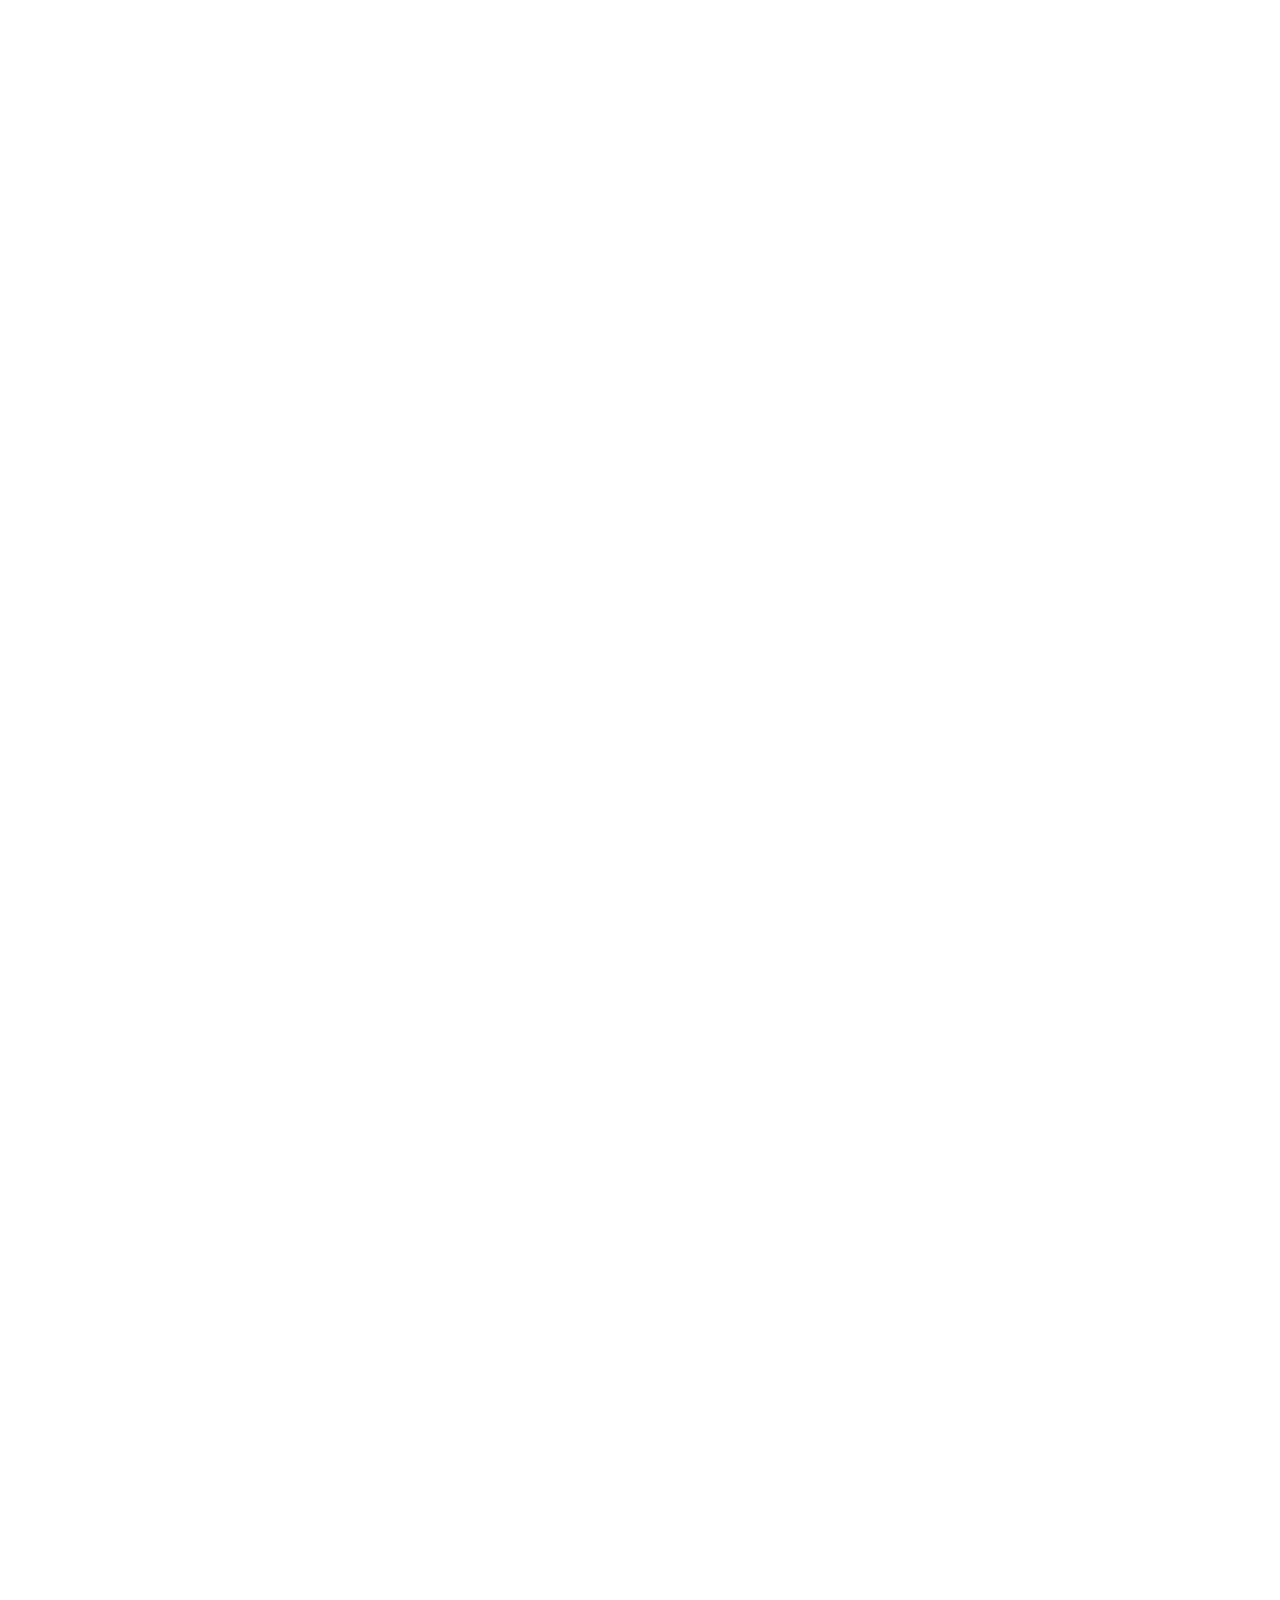
==== commit 679bbb91: "complted" ====
--- a/index.html
+++ b/index.html
@@ -242,7 +242,7 @@
                 </div>
             </section>
 
-            <section class="w-full relative overflow-hidden">
+            <!-- <section class="w-full relative overflow-hidden">
                 <div class="relative max-w-7xl mx-auto px-6 lg:px-10 py-16 lg:py-20">
                     <div class="max-w-5xl mx-auto text-center">
                         <h2 data-aos="fade-up"
@@ -339,9 +339,9 @@
                         </div>
                     </div>
                 </div>
-            </section>
-
-            <section id="services" class="w-full relative">
+            </section> -->
+
+            <!-- <section id="services" class="w-full relative">
                 <div class="relative w-full backdrop-blur-2xl">
                     <div class="max-w-7xl mx-auto px-6 lg:px-10 pt-0 md:pb-24 pb-20 lg:pt-24">
                         <div class="grid lg:grid-cols-12 gap-10 items-start">
@@ -500,7 +500,7 @@
                         </div>
                     </div>
                 </div>
-            </section>
+            </section> -->
 
             <section class="w-full relative overflow-hidden">
                 <div class="relative max-w-7xl mx-auto px-6 lg:px-10 pb-12 lg:pb-14">
@@ -526,7 +526,7 @@
                 </div>
             </section>
 
-            <section class="w-full relative">
+            <!-- <section class="w-full relative">
                 <div class="relative max-w-7xl mx-auto px-6 lg:px-10 py-3 md:pb-28 pb-16 lg:pt-7 ">
                     <div class="grid lg:grid-cols-12 gap-10 items-center">
                         <div data-aos="fade-up" class="lg:col-span-6">
@@ -585,7 +585,7 @@
                         </div>
                     </div>
                 </div>
-            </section>
+            </section> -->
         </div>
 
 
@@ -749,7 +749,7 @@
                 </div>
             </div>
 
-            <section id="practices" class="w-full relative overflow-hidden">
+            <!-- <section id="practices" class="w-full relative overflow-hidden">
                 <div class="relative max-w-7xl mx-auto px-6 lg:px-10 py-16 lg:py-20">
                     <div class="flex items-start justify-between gap-6">
                         <div data-aos="fade-up">
@@ -862,7 +862,7 @@
                         </a>
                     </div>
                 </div>
-            </section>
+            </section> -->
 
             <section id="people" class="w-full relative overflow-hidden">
                 <div class="relative max-w-7xl mx-auto px-6 lg:px-10 py-10 lg:py-18">
@@ -1056,7 +1056,7 @@
                 </div>
             </section>
 
-            <section id="recognition" class="w-full relative">
+            <!-- <section id="recognition" class="w-full relative">
                 <div class="max-w-7xl mx-auto px-6 lg:px-10 pb-8 lg:pb-10">
                     <div class="grid gap-8">
                         <div data-aos="zoom-in-up"
@@ -1158,7 +1158,7 @@
 
                     </div>
                 </div>
-            </section>
+            </section> -->
 
             <section id="contact" class="w-full relative">
                 <div class="max-w-7xl mx-auto px-6 lg:px-10 py-16 lg:py-20">
@@ -1177,7 +1177,7 @@
                             <p class="mt-5 text-base sm:text-lg leading-relaxed text-[#4d5560] max-w-xl">
                                 Hiring, succession, a confidential career move, or an acquisition—send a note. We’ll
                                 reply with next steps and a
-                                clear timeline. Total discretion guaranteed.
+                                clear timeline.
                             </p>
 
                             <div class="mt-8 grid gap-4">
@@ -1189,7 +1189,7 @@
                                         </div>
                                         <div>
                                             <div class="text-sm font-semibold text-[#192532]">Email</div>
-                                            <div class="mt-1 text-sm text-[#646b74]">contact@tjc-partners.com</div>
+                                            <div class="mt-1 text-sm text-[#646b74]">office@tjc-partners.com</div>
                                         </div>
                                     </div>
                                 </div>
@@ -1202,7 +1202,7 @@
                                         </div>
                                         <div>
                                             <div class="text-sm font-semibold text-[#192532]">Phone</div>
-                                            <div class="mt-1 text-sm text-[#646b74]">+49 30 509305 100</div>
+                                            <div class="mt-1 text-sm text-[#646b74]">+49 (0) 176 238 775 22</div>
                                         </div>
                                     </div>
                                 </div>
@@ -1214,17 +1214,9 @@
                                         </div>
                                         <div>
                                             <div class="text-sm font-semibold">Location</div>
-                                            <div class="mt-1 text-sm text-white/70">Remote-first • EU/UK time zones
-                                            </div>
-                                        </div>
-                                    </div>
-                                    <div class="mt-5 flex flex-wrap gap-2">
-                                        <span
-                                            class="inline-flex items-center rounded-full bg-white/10 px-3 py-1 text-xs font-medium text-white/80">Recruitment</span>
-                                        <span
-                                            class="inline-flex items-center rounded-full bg-white/10 px-3 py-1 text-xs font-medium text-white/80">Transactions</span>
-                                        <span
-                                            class="inline-flex items-center rounded-full bg-white/10 px-3 py-1 text-xs font-medium text-white/80">Advisory</span>
+                                            <div class="mt-1 text-sm text-white/70">Am Schanzengraben 27, 8002 Zürich, Schweiz
+                                            </div>
+                                        </div>
                                     </div>
                                 </div>
                             </div>
@@ -1360,4 +1352,7 @@
 
 </body>
 
-</html>+</html>
+
+
+<!-- Reach out to TJC Partners -->
